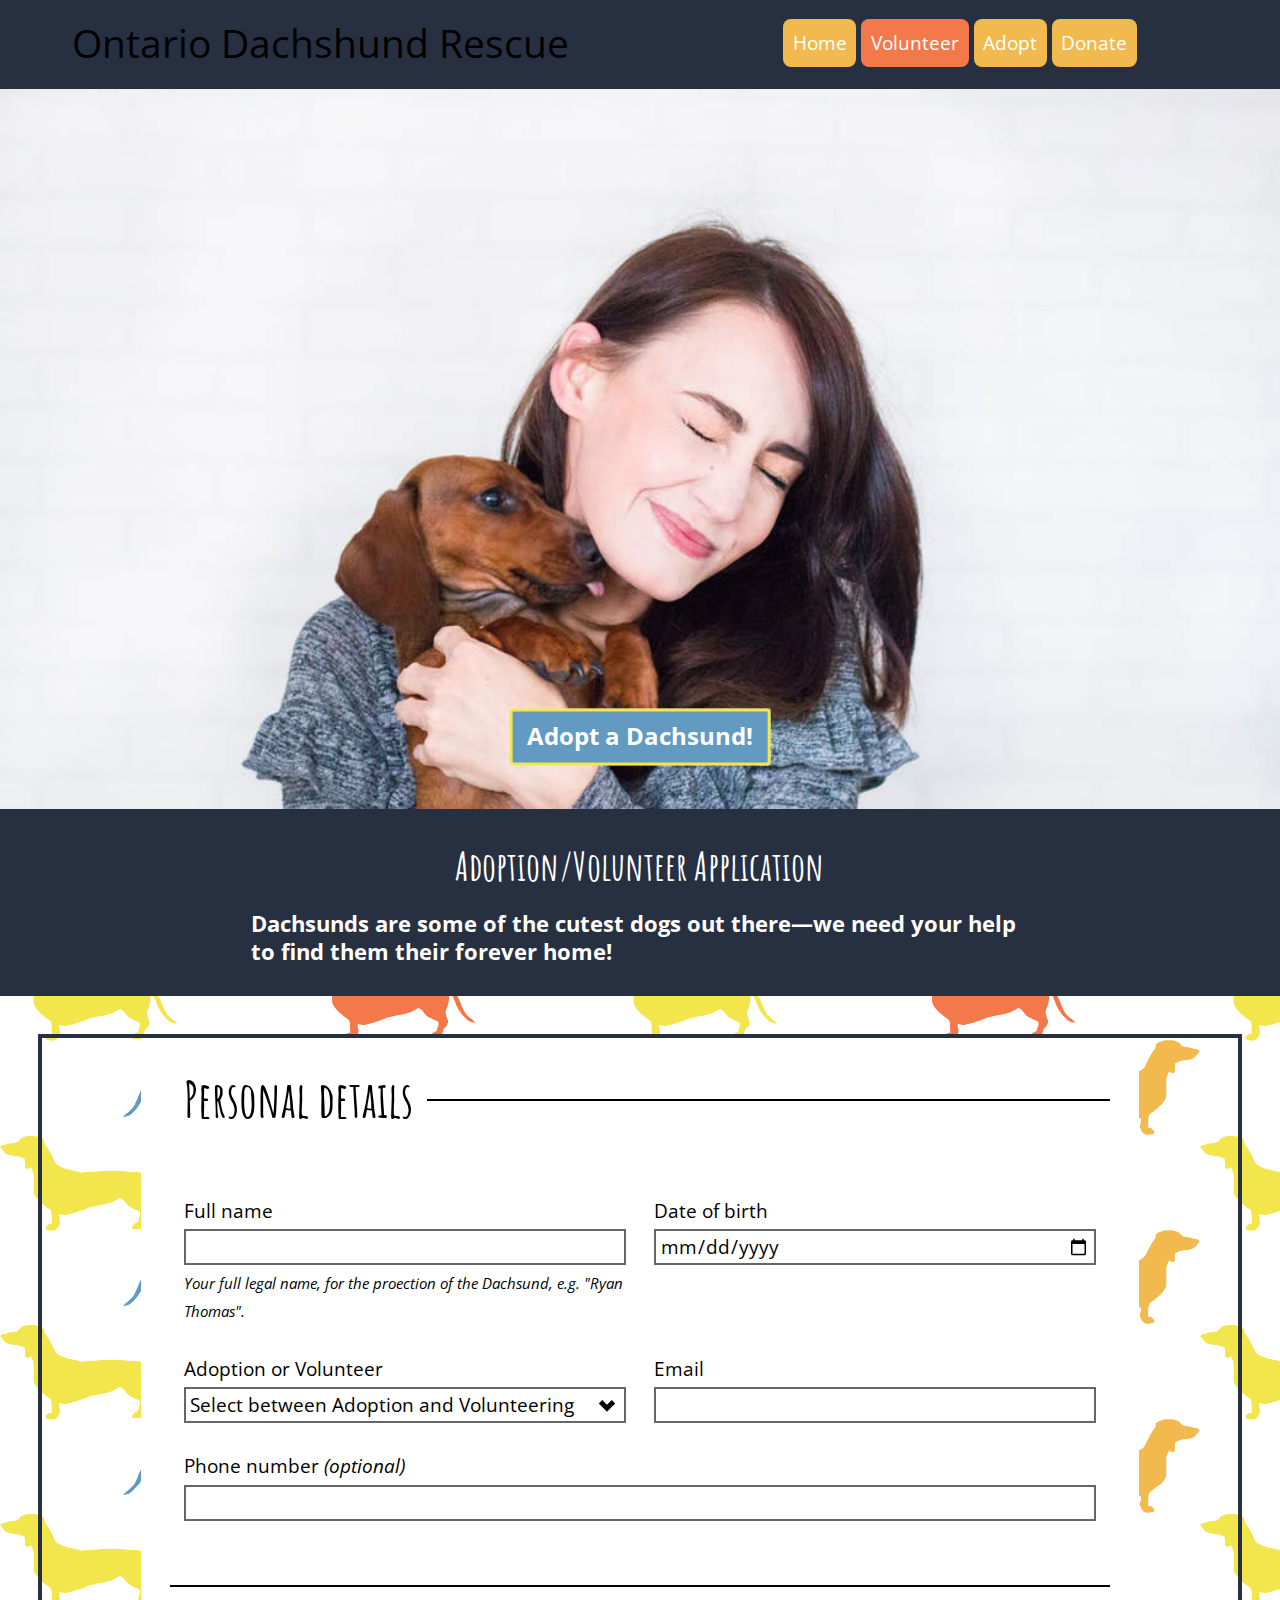
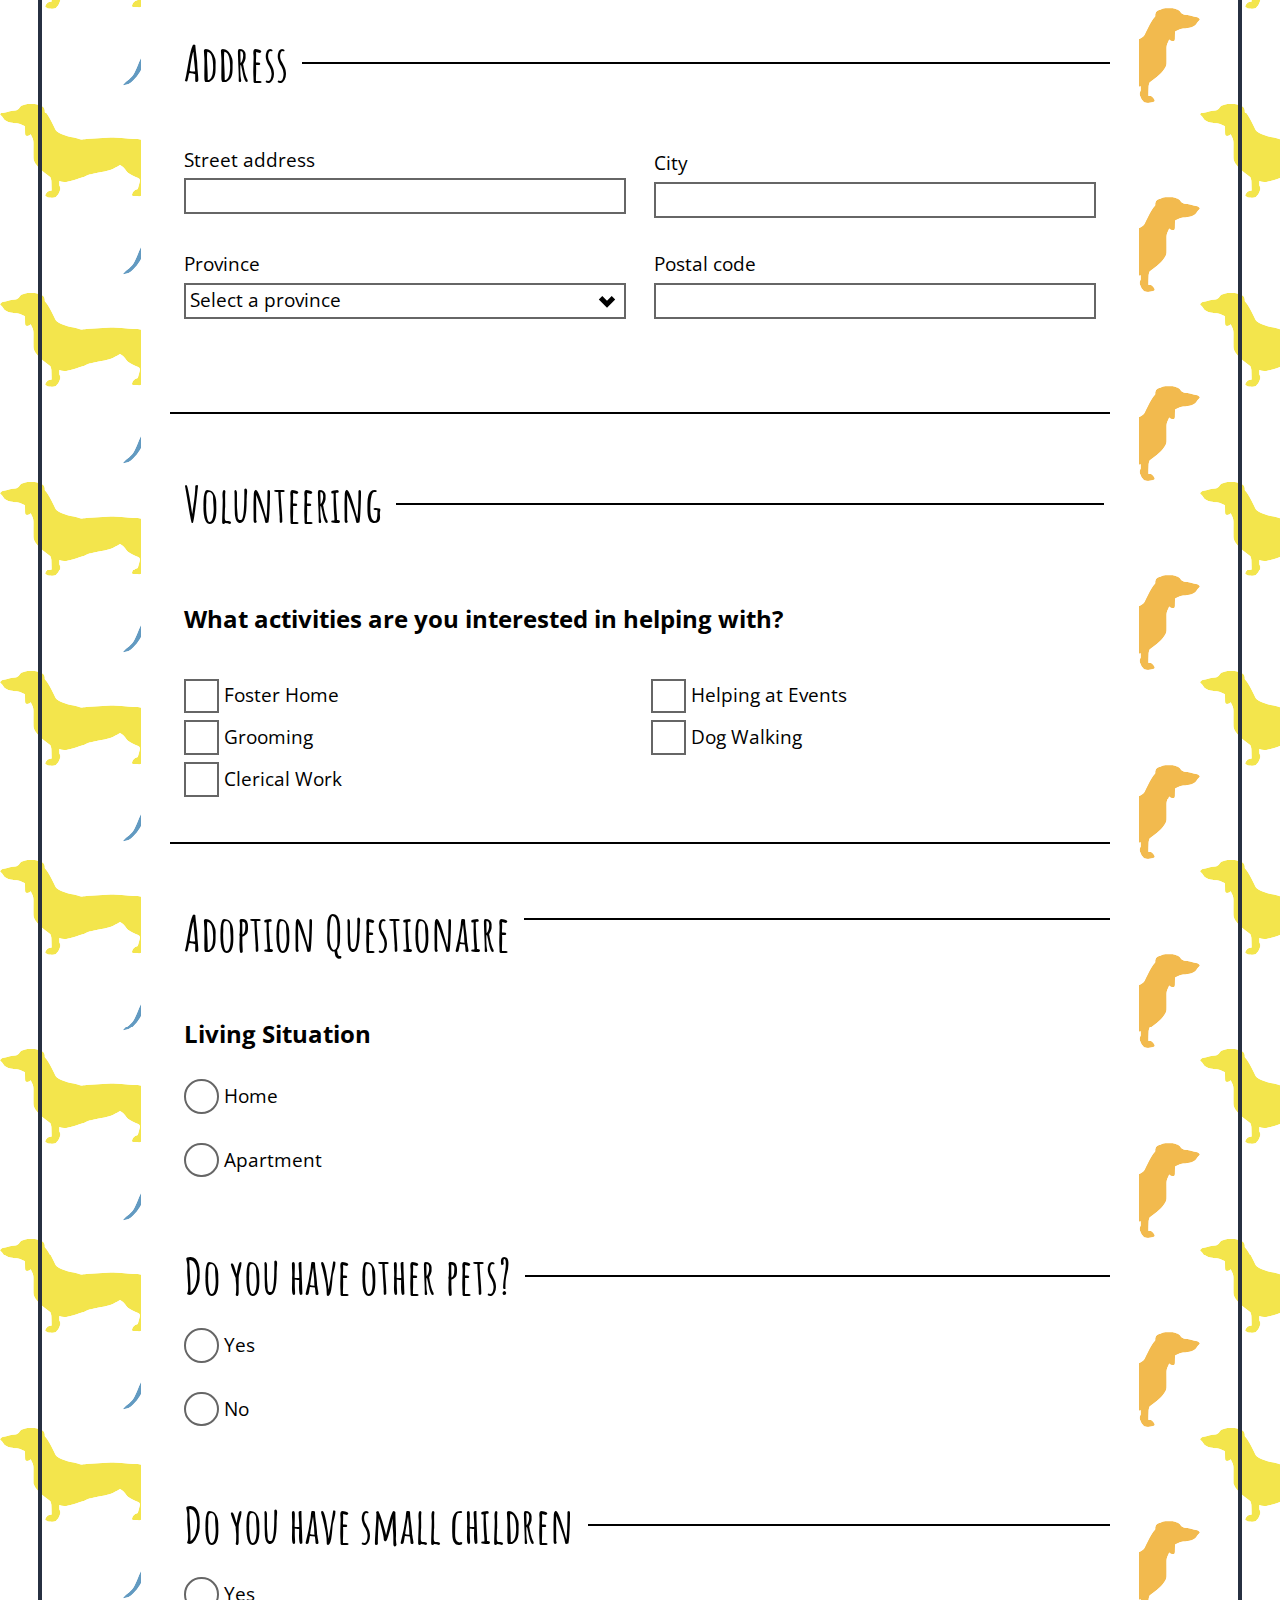
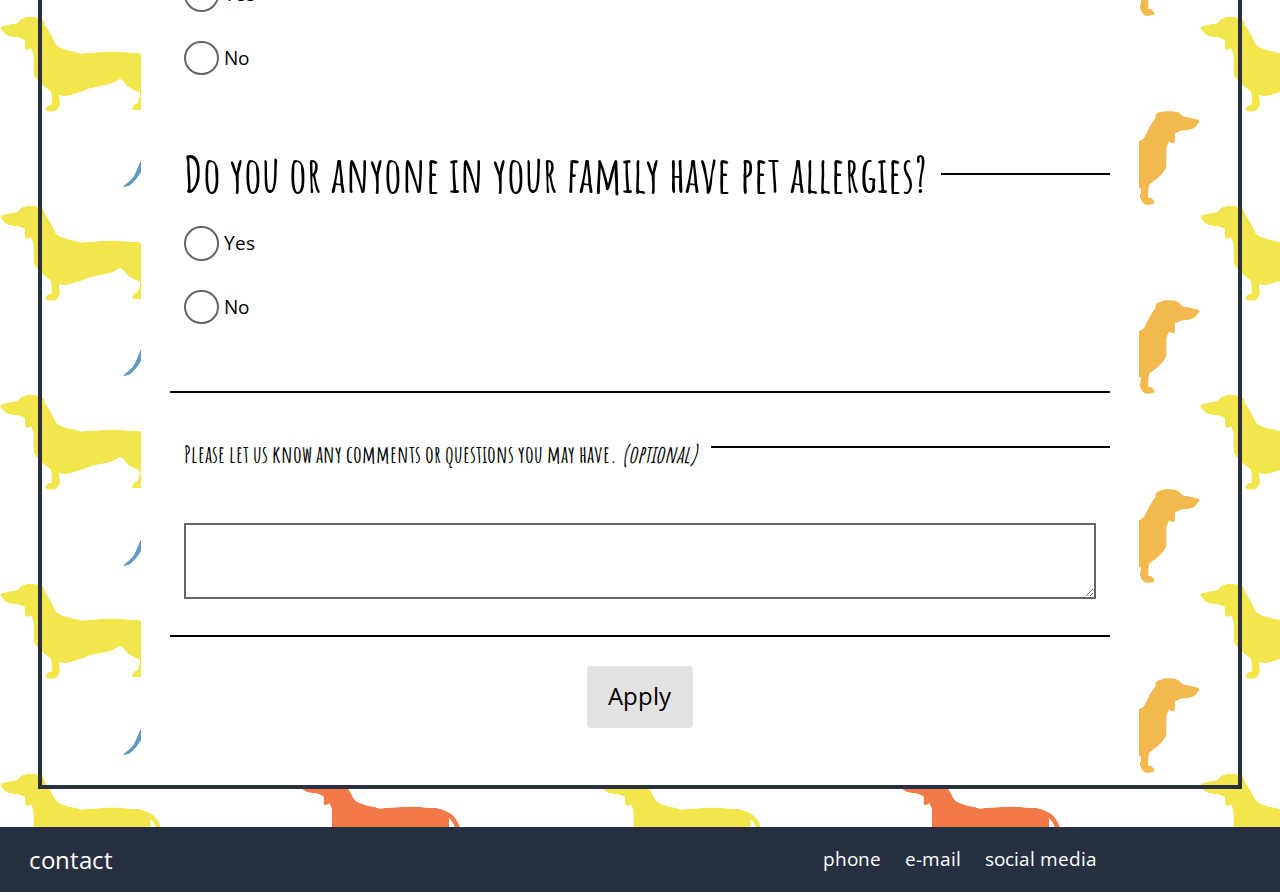
==== adopt.html @ 5d8fac68 "Start adding more contrast" ====
<!DOCTYPE html>
<html lang="en-ca">
<head>
  <meta charset="utf-8">
  <title>Pet Rescue-Volunteer</title>
  <meta name="viewport" content="width=device-width,initial-scale=1">
  <link href="css/modules.css" rel="stylesheet">
  <link href="css/grid.css" rel="stylesheet">
  <link href="css/type.css" rel="stylesheet">

  <link href="css/main.css" rel="stylesheet">
  <link href="https://fonts.googleapis.com/css?family=Amatic+SC:400,700|Open+Sans+Condensed:300,300i,700" rel="stylesheet">
</head>
<body>
  <header>
    <nav class="pad-t-1-2 pad-b-1-4 grid grid-middle text-center list-group-inline nav">
      <div class="unit unit-xs-1 unit-s-1 unit-m-1-2 unit-l-1-2 nav-h">
      <p class="push-0 zetta inline">Ontario Dachshund Rescue</p>
      </div>
      <ul class="unit unit-xs-1 unit-s-1 unit-m-1-2 unit-l-1-2 list-group-inline push-0 nav-list">
        <li> <a class="link-box" href="index.html">Home</a></li>
        <li class="current"><a class="link-box" href="adopt.html">Volunteer</a></li>
        <li><a class="link-box" href="rescues.html">Adopt</a></li>
        <li><a class="link-box" href="donate.html">Donate</a></li>
      </ul>
    </nav>
  </header>
  <div class="banner relative">
    <div class="embed embed-16by9">
      <img class="embed-item img-flex" src="images/hugging.jpg" alt="">
    </div>
    <div class="call-to-action inline">
      <a class="btn" href="adopt.html"><p class="push-0 giga bold">Adopt a Dachsund!</p></a>
    </div>
  </div>
  <div class="deck">
    <div class="wrapper gutter-1-2">
      <h1 class="push-none max-length zetta pad-t text-center"><b>Adoption/Volunteer Application</b></h1>
      <p class="pad-t-1-2 max-length pad-b push mega"><b>Dachsunds are some of the cutest dogs out there&mdash;we need your help to find them their forever home!</b></p>
    </div>
  </div>
  <section class="pattern border">
    <form class="push-0 wrapper gutter form" method="POST" action="https://formspree.io/libe0026@algonquinlive.com">
      <fieldset class="push-1-2 contact">
        <legend class="nina gutter-1-2 pad-t pad-b">Personal details</legend>
        <div class="grid pad-t">
          <div class="unit unit-xs-1 s-1 m-1-2 l-1-2 push gutter-1-2">
            <label class="pad-b-1-8" for="name">Full name</label>
            <input type="text" id="name" required>
            <p class="italic push-0 pad-t-1-8 micro">Your full legal name, for the proection of the Dachsund, e.g. "Ryan Thomas".</p>
          </div>
          <div class="unit unit-xs-1 s-1 m-1-2 l-1-2 push gutter-1-2">
            <label class="pad-b-1-8" for="date">Date of birth</label>
            <input type="date" id="date" required>
          </div>
          <div class="unit unit-xs-1 s-1 m-1-2 l-1-2 push gutter-1-2">
            <label class="pad-b-1-8" for="adoption">Adoption or Volunteer</label>
            <select id="adoption">
              <option value="">Select between Adoption and Volunteering</option>
              <option>Adoption</option>
              <option>Volunteering</option>
            </select>
          </div>
          <div class="unit unit-xs-1 s-1 m-1-2 l-1-2 push gutter-1-2">
            <label class="pad-b-1-8" for="email">Email</label>
            <input type="email" id="email" required>
          </div>
          <div class="unit unit-xs-1 s-1 m-1 l-1 push gutter-1-2 pad-b-1-2">
            <label class="pad-b-1-8" for="phone-number">Phone number <span class="italic">(optional)</span></label>
            <input type="tel" id="phone-number">
          </div>
        </div>
      </fieldset>
      <hr class="line push-1-2">
      <fieldset class="push">
        <legend class="nina gutter-1-2 pad-t pad-b">Address</legend>
        <div class="grid pad-t-1-2">
          <div class="unit unit-xs-1 s-1 m-1-2 l-1-2 push pad-b-1-4 gutter-1-2">
            <label class="pad-b-1-8" for="street-address">Street address</label>
            <input id="street-address" required>
          </div>
          <div class="unit unit-xs-1 s-1 m-1-2 l-1-2 push pad-t-1-8 gutter-1-2">
            <label class="pad-b-1-8" for="city">City</label>
            <input type="text" id="city" required>
          </div>
          <div class="unit unit-xs-1 s-1 m-1-2 l-1-2 push gutter-1-2">
            <label class="pad-b-1-8" for="province">Province</label>
            <select id="province" name="province">
              <option>Select a province</option>
              <option>Alberta</option>
              <option>British Columbia</option>
              <option>Manitoba</option>
              <option>New Brunswick</option>
              <option>Newfoundland & Labrador</option>
              <option>Northwest Territories</option>
              <option>Nova Scotia</option>
              <option>Nunavut</option>
              <option>Ontario</option>
              <option>Prince Edward Island</option>
              <option>Québec</option>
              <option>Saskatchewan</option>
              <option>Yukon</option>
            </select>
          </div>
          <div class="unit unit-xs-1 s-1 m-1-2 l-1-2 push gutter-1-2 pad-b">
            <label class="pad-b-1-8" for="postal-code">Postal code</label>
            <input id="postal-code" required>
          </div>
        </div>
      </fieldset>
      <hr class="line">
      <fieldset class="unit push">
        <legend class="nina gutter-1-2 pad-t pad-b">Volunteering</legend>
        <p class="giga gutter-1-2 pad-t"><b>What activities are you interested in helping with?</b></p>
        <div class="grid pad-t-1-2">
          <div class="unit unit-xs-1 s-1 m-1-2 l-1-2 push-1-4 gutter-1-2">
            <input type="checkbox" id="foster">
            <label for="foster">Foster Home</label>
          </div>
          <div class="unit unit-xs-1 s-1 m-1-2 l-1-2 push-1-4 gutter-1-2">
            <input type="checkbox" id="event-help">
            <label for="event-help">Helping at Events</label>
          </div>
          <div class="unit unit-xs-1 s-1 m-1-2 l-1-2 push-1-4 gutter-1-2">
            <input type="checkbox" id="grooming">
            <label for="grooming">Grooming</label>
          </div>
          <div class="unit unit-xs-1 s-1 m-1-2 l-1-2 push-1-4 gutter-1-2">
            <input type="checkbox" id="walking">
            <label for="walking">Dog Walking</label>
          </div>
          <div class="unit unit-xs-1 s-1 m-1-2 l-1-2 push-1-4 gutter-1-2">
            <input type="checkbox" id="assistant">
            <label for="assistant">Clerical Work</label>
          </div>
        </div>
      </fieldset>
      <hr class="line">
      <fieldset class="wrapper">
        <legend class="nina gutter-1-2 pad-t push-1-2">Adoption Questionaire</legend>
        <p class="giga gutter-1-2 pad-t"><b>Living Situation</b></p>
        <div class="radio push gutter-1-2">
          <input type="radio" id="home" name="living">
          <label for="home">Home</label>
        </div>
        <div class="radio push gutter-1-2">
          <input type="radio" id="apartment" name="living">
          <label for="apartment">Apartment</label>
        </div>
      </fieldset>
      <fieldset>
        <legend class="nina gutter-1-2 push-1-2">Do you have other pets?</legend>
        <div class="radio push gutter-1-2">
          <input type="radio" id="pet" name="pets">
          <label for="pet">Yes</label>
        </div>
        <div class="radio push gutter-1-2">
          <input type="radio" id="pet-no" name="pets">
          <label for="pet-no">No</label>
        </div>
      </fieldset>
      <fieldset>
        <legend class="nina gutter-1-2 push-1-2">Do you have small children</legend>
        <div class="radio push gutter-1-2">
          <input type="radio" id="kid" name="kids">
          <label for="kid">Yes</label>
        </div>
        <div class=" radio push gutter-1-2">
          <input type="radio" id="kid-no" name="kids">
          <label for="kid-no">No</label>
        </div>
      </fieldset>
      <fieldset>
        <legend class="nina gutter-1-2 push-1-2">Do you or anyone in your family have pet allergies?</legend>
        <div class="radio push gutter-1-2">
          <input type="radio" id="allergy" name="allergies">
          <label for="allergy">Yes</label>
        </div>
        <div class=" radio push gutter-1-2">
          <input type="radio" id="allergy-no" name="allergies">
          <label for="allergy-no">No</label>
        </div>
      </fieldset>
      <hr class="line">
      <fieldset class="wrapper">
        <legend class="push gutter-1-2 pad-t-1-2 giga"><b>Please let us know any comments or questions you may have. <span class="italic">(optional)</span></b></legend>
        <div class="gutter-1-2">
          <label class="push-1-2" for="details"></label>
          <textarea id="details" name="message" required></textarea>
        </div>
      </fieldset>
      <hr class="line">
      <div class="text-center pad-b">
        <button class="btn btn-light giga push" type="submit">Apply</button>
      </div>
      <input type="hidden" name="_subject" value="">
    </form>
  </section>
  <footer class="pad-t-1-2 pad-b-1-2 grid grid-middle text-center list-group-inline">
    <div class="unit unit-s-1-2 unit-m-1-2 unit-s-1-2">
      <p class="push-0 inline giga left gutter">contact</p>
    </div>
      <ul class="unit unit-s-1-2 unit-m-1-2 unit-l-1-2 list-group-inline push-0 gutter contact-info">
        <li>phone</li>
        <li>e-mail</li>
        <li>social media</li>
      </ul>
  </footer>

</body>
</html>
---- css/modules.css ----
/*
 * Modulifier || Code released under the UNLICENSE
 * Code under other copyrights & licenses listed below.
 * https://modulifier.web-dev.tools/#responsive;images;list-group;embed;media-object;icons;hidden;positioning;nice-lists;forms;buttons;accessibility;print
 */

@-moz-viewport { width: device-width; scale: 1; }
@-ms-viewport { width: device-width; scale: 1; }
@-o-viewport { width: device-width; scale: 1; }
@-webkit-viewport { width: device-width; scale: 1; }
@viewport { width: device-width; scale: 1; }

html {
  box-sizing: border-box;
  -moz-text-size-adjust: 100%;
  -ms-text-size-adjust: 100%;
  -webkit-text-size-adjust: 100%;
  text-size-adjust: 100%;
}

*, *::before, *::after {
  box-sizing: inherit;
}

body {
  margin: 0;
}

article,
aside,
details,
figcaption,
figure,
footer,
header,
main,
menu,
nav,
section,
summary {
  display: block;
}

audio,
canvas,
progress,
video {
  display: inline-block;
  vertical-align: baseline;
}

template {
  display: none;
}

details {
  cursor: pointer;
}

audio:not([controls]) {
  display: none;
  height: 0;
}

a,
area,
button,
input,
label,
select,
textarea,
[tabindex] {
  -ms-touch-action: manipulation;
  touch-action: manipulation;
}

img {
  border: 0;
}

.img-flex,
.img-flex img {
  display: block;
  width: 100%;
}

svg {
  fill: currentColor;
}

svg:not(:root) {
  overflow: hidden;
}

svg.img-flex {
  width: 100%;
  height: 100%;
}

.image-replacement, .ir {
  overflow: hidden;
  direction: ltr;
  text-align: left;
  text-indent: 100%;
  white-space: nowrap;
}

.list-group, .list-group-inline, .list-group--inline {
  padding-left: 0;
  list-style-type: none;
}

.list-group > dd {
  margin-left: 0;
}

.list-group-inline::before,
.list-group-inline::after,
.list-group--inline::before,
.list-group--inline::after {
  content: "";
  display: table;
}

.list-group-inline::after,
.list-group--inline::after {
  clear: both;
}

.list-group-inline > li,
.list-group--inline > li {
  display: inline-block;
}

.list-group-inline > dt,
.list-group--inline > dt {
  clear: left;
  float: left;
  width: 11em;
}

.list-group-inline > dd,
.list-group--inline > dd {
  float: left;
  min-width: 12em;
}

.embed {
  margin-left: 0;
  margin-right: 0;
  overflow: hidden;
  position: relative;
  width: 100%;
}

.embed-1by1, .embed--1by1 {
  padding-top: 100%; /* Square */
}

.embed-4by3, .embed--4by3 {
  padding-top: 75%; /* Traditional TV/computer screens */
}

.embed-iso216, .embed--iso216 {
  padding-top: 70.92%; /* A-standard paper sizes */
}

.embed-3by2, .embed--3by2 {
  padding-top: 66.6%; /* Classic 35 mm film & most digital photos, landscape */
}

.embed-2by3, .embed--2by3 {
  padding-top: 150%; /* Classic 35 mm film & most digital photos, portrait */
}

.embed-golden, .embed--golden {
  padding-top: 61.8%; /* The Golden Ratio */
}

.embed-16by9, .embed--16by9 {
  padding-top: 56.25%; /* HD TV */
}

.embed-185by100, .embed--185by100 {
  padding-top: 54.05%; /* Common widescreen cinema */
}

.embed-24by10, .embed--24by10 {
  padding-top: 41.667%; /* Widescreen cinema: 2.4:1 */
}

.embed-3by1, .embed--3by1 {
  padding-top: 33.3333%; /* Panorama photos */
}

.embed-4by1, .embed--4by1 {
  padding-top: 25%; /* Polyvision */
}

.embed-5by1, .embed--5by1 {
  padding-top: 20%; /* Really wide... */
}

.embed-item, .embed__item {
  min-height: 100%;
  left: 0;
  position: absolute;
  top: 0;
  width: 100%;
}

.media {
  overflow: hidden;
}

.media-img, .media__img {
  float: left;
}

.media-img-reversed, .media__img--reversed {
  float: right;
}

.media-img-stacked, .media__img--stacked {
  float: none;
}

.media-body, .media__body {
  overflow: hidden;
  min-width: 12em; /* Slightly less than 200px, responsiveness built in */
}

.icon {
  display: inline-block;
  position: relative;
  background: transparent none no-repeat center center;
  background-size: contain;
  vertical-align: middle;
}

.i-16, .i--16 {
  height: 16px;
  width: 16px;
}

.i-18, .i--18 {
  height: 18px;
  width: 18px;
}

.i-20, .i--20 {
  height: 20px;
  width: 20px;
}

.i-24, .i--24 {
  height: 24px;
  width: 24px;
}

.i-32, .i--32 {
  height: 32px;
  width: 32px;
}

.i-48, .i--48 {
  height: 48px;
  width: 48px;
}

.i-64, .i--64 {
  height: 64px;
  width: 64px;
}

.i-96, .i--96 {
  height: 96px;
  width: 96px;
}

.i-128, .i--128 {
  height: 128px;
  width: 128px;
}

.i-192, .i--192 {
  height: 192px;
  width: 192px;
}

.i-256, .i--256 {
  height: 256px;
  width: 256px;
}

.icon img,
.icon svg {
  left: 0;
  height: 100%;
  position: absolute;
  top: 0;
  width: 100%;
  fill: currentColor;
}

.icon-label {
  vertical-align: middle;
}

.icon-link,
.icon-link:focus,
.icon-link:hover {
  text-decoration: none;
}

[hidden], .hidden {
  /* stylelint-disable declaration-no-important */
  display: none !important;
  visibility: hidden !important;
  /* stylelint-enable */
}

.visually-hidden {
  height: 1px;
  margin: -1px;
  overflow: hidden;
  padding: 0;
  position: absolute;
  width: 1px;
  border: 0;
  clip: rect(0 0 0 0);
  clip-path: inset(50%);
}

.visually-hidden.focusable:active, .visually-hidden.focusable:focus {
  height: auto;
  margin: 0;
  overflow: visible;
  position: static;
  width: auto;
  clip: auto;
  clip-path: none;
}

.invisible {
  visibility: hidden;
}

.chop,
.crop {
  overflow: hidden;
}

.truncate {
  max-width: 100%;
  overflow: hidden;
  width: 100%;
  text-overflow: ellipsis;
  white-space: nowrap;
}

.scrollable {
  max-width: 100%;
  overflow-x: auto;
  overflow-y: hidden;
  -webkit-overflow-scrolling: touch;
}

.clearfix::after {
  content: " ";
  display: block;
  clear: both;
}

.left {
  float: left;
}

.right {
  float: right;
}

.center-text,
.center-flow {
  text-align: center;
}

.center-block {
  margin-left: auto;
  margin-right: auto;
}

.no-auto-margins,
.not-centered {
  /* stylelint-disable declaration-no-important */
  margin-left: 0 !important;
  margin-right: 0 !important;
  /* stylelint-enable */
}

.center-content,
.center-content-vertical,
.center-contents,
.center-contents-vertical {
  display: -webkit-flex;
  display: -ms-flexbox;
  display: flex;
  -webkit-justify-content: center;
  -ms-flex-pack: center;
  justify-content: center;
  -webkit-align-items: center;
  -ms-flex-align: center;
  align-items: center;
  -webkit-align-content: center;
  -ms-flex-line-pack: center;
  align-content: center;
  -webkit-flex-direction: column wrap;
  -ms-flex-direction: column wrap;
  flex-flow: column wrap;
}

.center-content-start,
.center-content-vertical-start,
.center-contents-start,
.center-contents-vertical-start {
  display: -webkit-flex;
  display: -ms-flexbox;
  display: flex;
  -webkit-justify-content: center;
  -ms-flex-pack: center;
  justify-content: center;
  -webkit-flex-direction: column wrap;
  -ms-flex-direction: column wrap;
  flex-flow: column wrap;
}

.center-content-horizontal,
.center-contents-horizontal {
  display: -webkit-flex;
  display: -ms-flexbox;
  display: flex;
  -webkit-justify-content: center;
  -ms-flex-pack: center;
  justify-content: center;
  -webkit-align-items: center;
  -ms-flex-align: center;
  align-items: center;
  -webkit-align-content: center;
  -ms-flex-line-pack: center;
  align-content: center;
  -webkit-flex-direction: row wrap;
  -ms-flex-direction: row wrap;
  flex-flow: row wrap;
}

.inline {
  display: inline;
}

.block {
  display: block;
}

.inline-block, .ib {
  display: inline-block;
}

.valign-top {
  vertical-align: top;
}

.valign-bottom {
  vertical-align: bottom;
}

.valign-middle {
  vertical-align: middle;
}

.fixed {
  position: fixed;
}

.relative {
  position: relative;
}

[class*="pin-"],
.absolute {
  position: absolute;
}

.static {
  position: static;
}

.zindex-1 {
  z-index: 1;
}

.zindex-2 {
  z-index: 2;
}

.zindex-3 {
  z-index: 3;
}

.zindex-1000 {
  z-index: 1000;
}

.pin-top-left,
.pin-left-top,
.pin-tl,
.pin-lt {
  top: 0;
  left: 0;
}

.pin-top-right,
.pin-right-top,
.pin-tr,
.pin-rt {
  top: 0;
  right: 0;
}

.pin-bottom-left,
.pin-left-bottom,
.pin-bl,
.pin-lb {
  bottom: 0;
  left: 0;
}

.pin-bottom-right,
.pin-right-bottom,
.pin-br,
.pin-rb {
  bottom: 0;
  right: 0;
}

.pin-top-center,
.pin-center-top,
.pin-tc,
.pin-ct {
  left: 50%;
  top: 0;
  transform: translateX(-50%);
}

.pin-bottom-center,
.pin-center-bottom,
.pin-bc,
.pin-cb {
  bottom: 0;
  left: 50%;
  transform: translateX(-50%);
}

.pin-center-left,
.pin-left-center,
.pin-cl,
.pin-lc {
  left: 0;
  top: 50%;
  transform: translateY(-50%);
}

.pin-center-right,
.pin-right-center,
.pin-cr,
.pin-rc {
  right: 0;
  top: 50%;
  transform: translateY(-50%);
}

.pin-center, .pin-c {
  left: 50%;
  top: 50%;
  transform: translate(-50%, -50%);
}

.width-quarter, .w-1-4 {
  width: 25%;
}

.width-half, .w-1-2 {
  width: 50%;
}

.width-full, .w-1 {
  width: 100%;
}

.height-quarter, .h-1-4 {
  height: 25%;
}

.height-half, .h-1-2 {
  height: 50%;
}

.height-full, .h-1 {
  height: 100%;
}

.height-win-quarter, .h-w-1-4 {
  height: 25vh;
  max-height: 46em;
}

.height-win-half, .h-w-1-2 {
  height: 50vh;
  max-height: 46em;
}

.height-win-full, .h-w-1 {
  height: 100vh;
  max-height: 46em;
}

ul {
  list-style-type: none;
}

ul > li::before {
  content: "·";
  float: left;
  margin-left: -1.6em;
  width: 1.3em;
  text-align: right;
}

ol {
  counter-reset: ol-simple-numbers;
  list-style-type: none;
}

ol > li::before {
  float: left;
  margin-left: -1.6em;
  width: 1.3em;
  counter-increment: ol-simple-numbers;
  content: counter(ol-simple-numbers);
  text-align: right;
}

.list-group > li::before,
.list-group-inline > li::before,
.list-group--inline > li::before {
  content: none;
}

/* stylelint-disable no-descending-specificity */

/*
 * (c) Nicolas Gallagher and Jonathan Neal of Normalize.css || MIT License
 *     https://necolas.github.io/normalize.css/
 */

button,
input,
optgroup,
select,
textarea {
  color: inherit;
  font: inherit;
  margin: 0;
}

button,
input {
  overflow: visible;
}

button,
select {
  text-transform: none;
}

button,
html [type="button"],
[type="reset"],
[type="submit"] {
  -webkit-appearance: button;
  cursor: pointer;
}

button[disabled],
html input[disabled] {
  cursor: default;
}

button::-moz-focus-inner,
input::-moz-focus-inner {
  border: 0;
  padding: 0;
}

[type="checkbox"],
[type="radio"] {
  opacity: 0;
  position: absolute;
  height: 1px;
  width: 1px;
}

[type="number"]::-webkit-inner-spin-button,
[type="number"]::-webkit-outer-spin-button {
  height: auto;
}

[type="search"]::-webkit-search-cancel-button,
[type="search"]::-webkit-search-decoration {
  -webkit-appearance: none;
}

fieldset {
  padding-left: 0;
  padding-right: 0;

  border: 0;
  border-top: 2px solid #666;
}

legend {
  color: inherit;
  display: table;
  max-width: 100%;
  padding: 0 .3em 0 0;
  white-space: normal;

  border: 0;

  font-weight: bold;
}

optgroup {
  font-weight: bold;
}

::-webkit-input-placeholder {
  color: inherit;
  opacity: .54;
}

::-webkit-file-upload-button {
  -webkit-appearance: button;
  font: inherit;
}

/* End Normalize.css code */

label,
.label-block {
  display: block;
  cursor: pointer;
}

[type="checkbox"] + label,
[type="radio"] + label,
.label-inline {
  display: inline-block;
}

input:not([type]),
[type="text"],
[type="number"],
[type="search"],
[type="url"],
[type="email"],
[type="password"],
[type="tel"],
[type="datetime-local"],
[type="month"],
[type="week"],
[type="date"],
[type="time"],
[type="range"],
select,
textarea {
  -moz-appearance: none;
  -webkit-appearance: none;
  appearance: none;
}

input,
textarea {
  display: block;
  width: 100%;

  background-color: #fff;
  border: 2px solid #666;
  border-radius: 0;
}

label {
  vertical-align: middle;
}

textarea {
  max-width: 100%;
  min-height: 4em;
  overflow: auto;
}

[type="color"] {
  display: inline-block;
  width: 2em;
}

select {
  display: block;
  width: 100%;

  background-image: url("data:image/svg+xml,%3Csvg xmlns='http://www.w3.org/2000/svg' width='256' height='256' viewBox='0 0 256 256'%3E%3Cpath fill='none' stroke='%23000' stroke-miterlimit='10' stroke-width='70' d='M36.3 82.1l91.9 91.8 91.5-91.8'/%3E%3C/svg%3E");
  background-repeat: no-repeat;
  background-position: calc(100% - .4em) center;
  background-size: 18px auto;
  background-color: #fff;
  border: 2px solid #666;
  border-radius: 0;
}

[type="checkbox"] + label::before {
  content: " ";
  display: inline-block;
  height: 1.8em;
  margin-right: .3em;
  position: relative;
  vertical-align: middle;
  top: -.1em;
  width: 1.8em;

  background-color: #fff;
  background-size: cover;
  border: 2px solid #666;

  line-height: inherit;
}

[type="checkbox"]:checked + label::before {
  background-image: url("data:image/svg+xml,%3Csvg xmlns='http://www.w3.org/2000/svg' width='256' height='256' viewBox='0 0 256 256'%3E%3Cpath fill='none' stroke='%23000' stroke-miterlimit='10' stroke-width='50' d='M49.9 130.1l50.8 50.7L206.1 75.2'/%3E%3C/svg%3E");
}

[type="checkbox"]:focus + label::before {
  outline: 3px solid #000;
  z-index: 1000;
}

[type="radio"] + label::before {
  content: " ";
  display: inline-block;
  height: 1.8em;
  margin-right: .3em;
  position: relative;
  vertical-align: middle;
  top: -.1em;
  width: 1.8em;

  background-color: #fff;
  background-size: cover;
  border: 2px solid #666;
  border-radius: 50%;

  line-height: inherit;
}

[type="radio"]:checked + label::before {
  background-image: url("data:image/svg+xml,%3Csvg xmlns='http://www.w3.org/2000/svg' width='256' height='256' viewBox='0 0 256 256'%3E%3Ccircle cx='128' cy='128' r='70.4'/%3E%3C/svg%3E");
}

[type="radio"]:focus + label::before,
[type="radio"] + label:focus::before {
  box-shadow: 0 0 0 3px #000;
  z-index: 1000;
}

[type="range"] {
  border: 0;
  background-color: #fff;
}

[type="range"]::-webkit-slider-runnable-track {
  height: 6px;

  -webkit-appearance: none;
  appearance: none;
  background-color: #ccc;
  border: 0;
  border-radius: 3px;
}

[type="range"]:active::-webkit-slider-runnable-track {
  background-color: #ccc;
}

[type="range"]::-moz-range-track {
  height: 6px;

  -moz-appearance: none;
  appearance: none;
  background-color: #ccc;
  border: 0;
  border-radius: 3px;
}

[type="range"]:active::-moz-range-track {
  background-color: #ccc;
}

[type="range"]::-ms-track {
  height: 6px;

  -ms-appearance: none;
  appearance: none;
  background-color: #ccc;
  border: 0;
  border-radius: 3px;
}

[type="range"]:active::-ms-track {
  background-color: #ccc;
}

[type="range"]::-webkit-slider-thumb {
  margin-top: -4px;
  height: 16px;
  width: 16px;

  -webkit-appearance: none;
  appearance: none;
  background-color: #000;
  border: none;
  border-radius: 50%;
}

[type="range"]:hover::-webkit-slider-thumb {
  background-color: #000;
}

[type="range"]:active::-webkit-slider-thumb {
  background-color: #000;
}

[type="range"]::-moz-range-thumb {
  margin-top: -4px;
  height: 16px;
  width: 16px;

  -webkit-appearance: none;
  appearance: none;
  background-color: #000;
  border: none;
  border-radius: 50%;
}

[type="range"]:hover::-moz-range-thumb {
  background-color: #000;
}

[type="range"]:active::-moz-range-thumb {
  background-color: #000;
}

[type="range"]::-ms-thumb {
  margin-top: -4px;
  height: 16px;
  width: 16px;

  -webkit-appearance: none;
  appearance: none;
  background-color: #000;
  border: none;
  border-radius: 50%;
}

[type="range"]:hover::-ms-thumb {
  background-color: #000;
}

[type="range"]:active::-ms-thumb {
  background-color: #000;
}

[type="checkbox"].hide-custom-input + label::before,
[type="checkbox"] + .hide-custom-input::before,
[type="radio"].hide-custom-input + label::before,
[type="radio"] + .hide-custom-input::before {
  content: none;
  display: none;
}

/* stylelint-enable */

.link-box {
  display: block;
  text-decoration: none;
}

/* stylelint-disable no-descending-specificity */

button,
.btn {
  cursor: pointer;
  display: inline-block;
  margin: 0;
  overflow: visible;
  padding: .375em .75em .42em;
  -webkit-appearance: none;
  -moz-appearance: none;
  appearance: none;
  background-color: #333;
  border-radius: 4px;
  border: 3px solid #333;
  color: #fff;
  font: inherit;
  text-decoration: none;
  text-transform: none;
}

button::-moz-focus-inner {
  border: 0;
  padding: 0;
}

/* stylelint-enable */

button:focus,
button:hover,
.btn:focus,
.btn:hover {
  background-color: #000;
  border-color: #000;
  color: #fff;
}

button[disabled] {
  cursor: default;
}

.btn-light, .btn--light {
  background-color: #e2e2e2;
  border-color: #e2e2e2;
  color: #000;
}

.btn-light:focus,
.btn-light:hover,
.btn--light:focus,
.btn--light:hover {
  background-color: #666;
  border-color: #666;
  color: #fff;
}

.btn-ghost,
.btn--ghost {
  background-color: transparent;
  border-color: #333;
  color: #000;
}

.btn-ghost:focus,
.btn-ghost:hover,
.btn--ghost:focus,
.btn--ghost:hover {
  background-color: #e2e2e2;
  border-color: #000;
  color: #000;
}

.btn-link {
  display: inline;
  padding: 0;
  background-color: transparent;
  border-radius: 0;
  border: 0;
  color: inherit;
}

.btn-link:focus,
.btn-link:hover {
  background-color: transparent;
  color: inherit;
}

a:hover, a:active {
  outline: none;
}

a:focus,
[tabindex="0"]:focus,
details:focus,
summary:focus,
input:focus,
textarea:focus,
button:focus,
select:focus {
  outline: 3px solid #000;
  outline-offset: 0;
}

a:focus, [tabindex="0"]:focus {
  outline-offset: 3px;
}

.skip-links {
  margin: 0;
  padding: 0;
  list-style-type: none;
}

.skip-links > li::before {
  content: none; /* Remove the bullets if nice lists is selected */
}

.skip-links a,
.skip-links button {
  padding: .5em .75em;
  position: absolute;
  top: -10em;
  z-index: 10000; /* To make sure they're always on top */
  background-color: #000;
  border: 0;
  color: #fff;
  font-size: 1.125rem;
  font-weight: bold;
  text-decoration: none;
}

.skip-links a:focus,
.skip-links button:focus {
  outline-offset: 3px;
  top: 0;
}

[aria-busy="true"] {
  cursor: progress;
}

[aria-controls] {
  cursor: pointer;
}

[aria-disabled] {
  cursor: default;
}

.print-only {
  display: none;
  visibility: hidden;
}

.page-break-before {
  page-break-before: always;
}

.page-break-after {
  page-break-after: always;
}

.no-page-break-inside {
  page-break-inside: avoid;
}

@media print {

  /* stylelint-disable declaration-no-important */

  .no-print {
    display: none !important;
    visibility: hidden !important;
  }

  .print-only,
  .force-print {
    display: block !important;
    visibility: visible !important;
  }

  /* stylelint-enable */

  .visually-hidden.force-print {
    height: auto;
    margin: 0;
    overflow: visible;
    padding: 0;
    position: static;
    width: auto;
    border: 0;
    clip: initial;
    clip-path: none;
  }

  /*
   * (c) Fabien Sa || MIT License
   *     http://bafs.github.io/Gutenberg/
   */

  table,
  blockquote,
  pre,
  code,
  figure,
  li,
  hr,
  ul,
  ol,
  a,
  tr {
    page-break-inside: avoid;
  }

  h1, h2, h3, h4, h5, h6, p, a {
    orphans: 3;
    widows: 3;
  }

  h1,
  h2,
  h3,
  h4,
  h5,
  h6 {
    page-break-after: avoid;
    page-break-inside: avoid;
  }

  h1 + p,
  h2 + p,
  h3 + p,
  h4 + p,
  h5 + p,
  h6 + p {
    page-break-before: avoid;
  }

  img {
    page-break-after: auto;
    page-break-before: auto;
    page-break-inside: avoid;
  }

  /* stylelint-disable declaration-no-important */

  pre {
    white-space: pre-wrap !important;
    word-wrap: break-word;
  }

  /* stylelint-enable */

  /* End Gutenberg code */

  /*
   * (c) HTML5 Boilerplate || MIT License
   *     https://html5boilerplate.com/
   */

  /* stylelint-disable declaration-no-important */

  *, *::before, *::after, *::first-letter, *::first-line {
    background: none transparent !important;
    color: #000 !important;
    box-shadow: none !important;
    text-shadow: none !important;
  }

  /* stylelint-enable */

  a, a:visited {
    text-decoration: underline;
  }

  a[href]::after {
    content: " (" attr(href) ")";
  }

  abbr[title]::after {
    content: " (" attr(title) ")";
  }

  a[href^="#"]::after,
  a[href^="javascript:"]::after,
  a.no-print-href::after,
  a.href-no-print::after {
    content: "";
  }

  thead {
    display: table-header-group;
  }

  /* End HTML5 Boilerplate code */

}
---- css/grid.css ----
/*
  Gridifier || Code released under the UNLICENSE
  https://gridifier.web-dev.tools/#xs,4,0,0,0;s,4,25,0,0;m,4,38,1,1;l,4,60,1,1
*/

.grid {
  margin: 0;
  padding: 0;
  letter-spacing: -.31em;
  text-rendering: optimizeSpeed;
  display: -webkit-flex;
  display: -ms-flexbox;
  display: flex;
  -webkit-flex-flow: row wrap;
  -ms-flex-flow: row wrap;
  flex-flow: row wrap;
}

.grid-bottom {
  -webkit-align-items: flex-end;
  -ms-align-items: flex-end;
  align-items: flex-end;
}

.grid-middle {
  -webkit-align-items: center;
  -ms-align-items: center;
  align-items: center;
}

.grid-stretch {
  -webkit-align-items: stretch;
  -ms-align-items: stretch;
  align-items: stretch;
}

.opera-only :-o-prefocus,
.grid {
  word-spacing: -.43em;
}

.unit {
  letter-spacing: normal;
  text-rendering: auto;
  vertical-align: top;
  word-spacing: normal;
  display: inline-block;
  visibility: visible;
}

.grid-bottom .unit {
  vertical-align: bottom;
}

.grid-middle .unit {
  vertical-align: middle;
}

[class*="unit-push-"],
[class*="unit-pull-"] {
  position: relative;
}

.unit-content-distribute {
  display: -ms-flexbox;
  display: -webkit-flex;
  display: flex;
  -ms-flex-direction: column;
  -webkit-flex-direction: column;
  flex-direction: column;
  -ms-flex-pack: justify;
  -webkit-justify-content: space-between;
  justify-content: space-between;
}

.unit-content-center,
.unit-content-center-vertical {
  display: -webkit-flex;
  display: -ms-flexbox;
  display: flex;
  -webkit-justify-content: center;
  -ms-flex-pack: center;
  justify-content: center;
  -webkit-align-items: center;
  -ms-flex-align: center;
  align-items: center;
  -webkit-align-content: center;
  -ms-flex-line-pack: center;
  align-content: center;
  -webkit-flex-direction: column wrap;
  -ms-flex-direction: column wrap;
  flex-flow: column wrap;
}

.unit-content-center-horizontal {
  display: -webkit-flex;
  display: -ms-flexbox;
  display: flex;
  -webkit-justify-content: center;
  -ms-flex-pack: center;
  justify-content: center;
  -webkit-align-items: center;
  -ms-flex-align: center;
  align-items: center;
  -webkit-align-content: center;
  -ms-flex-line-pack: center;
  align-content: center;
  -webkit-flex-direction: row wrap;
  -ms-flex-direction: row wrap;
  flex-flow: row wrap;
}

.content-fill,
.content-stretch {
  -ms-flex-grow: 2;
  -webkit-flex-grow: 2;
  flex-grow: 2;
  max-width: 100%; /* @bugfix: IE 10, 11 */
}

.content-shrink {
  -ms-align-self: center;
  -webkit-align-self: center;
  align-self: center;
}

.unit-xs-hidden,
.xs-0 {
  display: none;
  visibility: hidden;
}

.unit-xs-centered {
  margin: 0 auto;
}

.unit-xs-1,
.xs-1 {
  display: block;
  visibility: visible;
  width: 100%;
}

.unit-xs-1-2,
.xs-1-2 {
  width: 50%;
}

.unit-xs-1-3,
.xs-1-3 {
  width: 33.3333%;
}

.unit-xs-2-3,
.xs-2-3 {
  width: 66.6667%;
}

.unit-xs-1-4,
.xs-1-4 {
  width: 25%;
}

.unit-xs-3-4,
.xs-3-4 {
  width: 75%;
}

.unit-xs-1-2,
.xs-1-2,
.unit-xs-1-3,
.xs-1-3,
.unit-xs-2-3,
.xs-2-3,
.unit-xs-1-4,
.xs-1-4,
.unit-xs-3-4,
.xs-3-4 {
  display: inline-block;
  visibility: visible;
}

.unit-xs-1-2[class*="-content-"],
.xs-1-2[class*="-content-"],
.unit-xs-1-3[class*="-content-"],
.xs-1-3[class*="-content-"],
.unit-xs-2-3[class*="-content-"],
.xs-2-3[class*="-content-"],
.unit-xs-1-4[class*="-content-"],
.xs-1-4[class*="-content-"],
.unit-xs-3-4[class*="-content-"],
.xs-3-4[class*="-content-"] {
  display: -webkit-flex;
  display: -ms-flexbox;
  display: flex;
}

.unit-xs-content-distribute,
.xs-content-distribute {
  display: -ms-flexbox;
  display: -webkit-flex;
  display: flex;
  -ms-flex-direction: column;
  -webkit-flex-direction: column;
  flex-direction: column;
  -ms-flex-pack: justify;
  -webkit-justify-content: space-between;
  justify-content: space-between;
}

.unit-xs-content-center,
.unit-xs-content-center-vertical {
  display: -webkit-flex;
  display: -ms-flexbox;
  display: flex;
  -webkit-justify-content: center;
  -ms-flex-pack: center;
  justify-content: center;
  -webkit-align-items: center;
  -ms-flex-align: center;
  align-items: center;
  -webkit-align-content: center;
  -ms-flex-line-pack: center;
  align-content: center;
  -webkit-flex-direction: column wrap;
  -ms-flex-direction: column wrap;
  flex-flow: column wrap;
}

.unit-xs-content-center-horizontal {
  display: -webkit-flex;
  display: -ms-flexbox;
  display: flex;
  -webkit-justify-content: center;
  -ms-flex-pack: center;
  justify-content: center;
  -webkit-align-items: center;
  -ms-flex-align: center;
  align-items: center;
  -webkit-align-content: center;
  -ms-flex-line-pack: center;
  align-content: center;
  -webkit-flex-direction: row wrap;
  -ms-flex-direction: row wrap;
  flex-flow: row wrap;
}

.xs-content-fill,
.xs-content-stretch {
  -ms-flex-grow: 2;
  -webkit-flex-grow: 2;
  flex-grow: 2;
  max-width: 100%; /* @bugfix: IE 10, 11 */
}

.xs-content-shrink {
  -ms-align-self: center;
  -webkit-align-self: center;
  align-self: center;
}

@media only screen and (min-width: 25em) {

  .unit-s-hidden,
  .s-0 {
    display: none;
    visibility: hidden;
  }

  .unit-s-centered {
    margin: 0 auto;
  }

  .unit-s-1,
  .s-1 {
    display: block;
    visibility: visible;
    width: 100%;
  }

  .unit-s-1-2,
  .s-1-2 {
    width: 50%;
  }

  .unit-s-1-3,
  .s-1-3 {
    width: 33.3333%;
  }

  .unit-s-2-3,
  .s-2-3 {
    width: 66.6667%;
  }

  .unit-s-1-4,
  .s-1-4 {
    width: 25%;
  }

  .unit-s-3-4,
  .s-3-4 {
    width: 75%;
  }

  .unit-s-1-2,
  .s-1-2,
  .unit-s-1-3,
  .s-1-3,
  .unit-s-2-3,
  .s-2-3,
  .unit-s-1-4,
  .s-1-4,
  .unit-s-3-4,
  .s-3-4 {
    display: inline-block;
    visibility: visible;
  }

  .unit-s-1-2[class*="-content-"],
  .s-1-2[class*="-content-"],
  .unit-s-1-3[class*="-content-"],
  .s-1-3[class*="-content-"],
  .unit-s-2-3[class*="-content-"],
  .s-2-3[class*="-content-"],
  .unit-s-1-4[class*="-content-"],
  .s-1-4[class*="-content-"],
  .unit-s-3-4[class*="-content-"],
  .s-3-4[class*="-content-"] {
    display: -webkit-flex;
    display: -ms-flexbox;
    display: flex;
  }

  .unit-s-content-distribute,
  .s-content-distribute {
    display: -ms-flexbox;
    display: -webkit-flex;
    display: flex;
    -ms-flex-direction: column;
    -webkit-flex-direction: column;
    flex-direction: column;
    -ms-flex-pack: justify;
    -webkit-justify-content: space-between;
    justify-content: space-between;
  }

  .unit-s-content-center,
  .unit-s-content-center-vertical {
    display: -webkit-flex;
    display: -ms-flexbox;
    display: flex;
    -webkit-justify-content: center;
    -ms-flex-pack: center;
    justify-content: center;
    -webkit-align-items: center;
    -ms-flex-align: center;
    align-items: center;
    -webkit-align-content: center;
    -ms-flex-line-pack: center;
    align-content: center;
    -webkit-flex-direction: column wrap;
    -ms-flex-direction: column wrap;
    flex-flow: column wrap;
  }

  .unit-s-content-center-horizontal {
    display: -webkit-flex;
    display: -ms-flexbox;
    display: flex;
    -webkit-justify-content: center;
    -ms-flex-pack: center;
    justify-content: center;
    -webkit-align-items: center;
    -ms-flex-align: center;
    align-items: center;
    -webkit-align-content: center;
    -ms-flex-line-pack: center;
    align-content: center;
    -webkit-flex-direction: row wrap;
    -ms-flex-direction: row wrap;
    flex-flow: row wrap;
  }

  .s-content-fill,
  .s-content-stretch {
    -ms-flex-grow: 2;
    -webkit-flex-grow: 2;
    flex-grow: 2;
    max-width: 100%; /* @bugfix: IE 10, 11 */
  }

  .s-content-shrink {
    -ms-align-self: center;
    -webkit-align-self: center;
    align-self: center;
  }

}

@media only screen and (min-width: 38em) {

  .unit-m-hidden,
  .m-0 {
    display: none;
    visibility: hidden;
  }

  .unit-m-centered {
    margin: 0 auto;
  }

  .unit-m-1,
  .m-1 {
    display: block;
    visibility: visible;
    width: 100%;
  }

  .unit-offset-m-0 {
    margin-left: 0;
  }

  .unit-push-m-0,
  .unit-pull-m-0 {
    left: 0;
  }

  .unit-m-1-2,
  .m-1-2 {
    width: 50%;
  }

  .unit-offset-m-1-2 {
    margin-left: 50%;
  }

  .unit-push-m-1-2 {
    left: 50%;
  }

  .unit-pull-m-1-2 {
    left: -50%;
  }

  .unit-m-1-3,
  .m-1-3 {
    width: 33.3333%;
  }

  .unit-offset-m-1-3 {
    margin-left: 33.3333%;
  }

  .unit-push-m-1-3 {
    left: 33.3333%;
  }

  .unit-pull-m-1-3 {
    left: -33.3333%;
  }

  .unit-m-2-3,
  .m-2-3 {
    width: 66.6667%;
  }

  .unit-offset-m-2-3 {
    margin-left: 66.6667%;
  }

  .unit-push-m-2-3 {
    left: 66.6667%;
  }

  .unit-pull-m-2-3 {
    left: -66.6667%;
  }

  .unit-m-1-4,
  .m-1-4 {
    width: 25%;
  }

  .unit-offset-m-1-4 {
    margin-left: 25%;
  }

  .unit-push-m-1-4 {
    left: 25%;
  }

  .unit-pull-m-1-4 {
    left: -25%;
  }

  .unit-m-3-4,
  .m-3-4 {
    width: 75%;
  }

  .unit-offset-m-3-4 {
    margin-left: 75%;
  }

  .unit-push-m-3-4 {
    left: 75%;
  }

  .unit-pull-m-3-4 {
    left: -75%;
  }

  .unit-m-1-2,
  .m-1-2,
  .unit-m-1-3,
  .m-1-3,
  .unit-m-2-3,
  .m-2-3,
  .unit-m-1-4,
  .m-1-4,
  .unit-m-3-4,
  .m-3-4 {
    display: inline-block;
    visibility: visible;
  }

  .unit-m-1-2[class*="-content-"],
  .m-1-2[class*="-content-"],
  .unit-m-1-3[class*="-content-"],
  .m-1-3[class*="-content-"],
  .unit-m-2-3[class*="-content-"],
  .m-2-3[class*="-content-"],
  .unit-m-1-4[class*="-content-"],
  .m-1-4[class*="-content-"],
  .unit-m-3-4[class*="-content-"],
  .m-3-4[class*="-content-"] {
    display: -webkit-flex;
    display: -ms-flexbox;
    display: flex;
  }

  .unit-m-content-distribute,
  .m-content-distribute {
    display: -ms-flexbox;
    display: -webkit-flex;
    display: flex;
    -ms-flex-direction: column;
    -webkit-flex-direction: column;
    flex-direction: column;
    -ms-flex-pack: justify;
    -webkit-justify-content: space-between;
    justify-content: space-between;
  }

  .unit-m-content-center,
  .unit-m-content-center-vertical {
    display: -webkit-flex;
    display: -ms-flexbox;
    display: flex;
    -webkit-justify-content: center;
    -ms-flex-pack: center;
    justify-content: center;
    -webkit-align-items: center;
    -ms-flex-align: center;
    align-items: center;
    -webkit-align-content: center;
    -ms-flex-line-pack: center;
    align-content: center;
    -webkit-flex-direction: column wrap;
    -ms-flex-direction: column wrap;
    flex-flow: column wrap;
  }

  .unit-m-content-center-horizontal {
    display: -webkit-flex;
    display: -ms-flexbox;
    display: flex;
    -webkit-justify-content: center;
    -ms-flex-pack: center;
    justify-content: center;
    -webkit-align-items: center;
    -ms-flex-align: center;
    align-items: center;
    -webkit-align-content: center;
    -ms-flex-line-pack: center;
    align-content: center;
    -webkit-flex-direction: row wrap;
    -ms-flex-direction: row wrap;
    flex-flow: row wrap;
  }

  .m-content-fill,
  .m-content-stretch {
    -ms-flex-grow: 2;
    -webkit-flex-grow: 2;
    flex-grow: 2;
    max-width: 100%; /* @bugfix: IE 10, 11 */
  }

  .m-content-shrink {
    -ms-align-self: center;
    -webkit-align-self: center;
    align-self: center;
  }

}

@media only screen and (min-width: 60em) {

  .unit-l-hidden,
  .l-0 {
    display: none;
    visibility: hidden;
  }

  .unit-l-centered {
    margin: 0 auto;
  }

  .unit-l-1,
  .l-1 {
    display: block;
    visibility: visible;
    width: 100%;
  }

  .unit-offset-l-0 {
    margin-left: 0;
  }

  .unit-push-l-0,
  .unit-pull-l-0 {
    left: 0;
  }

  .unit-l-1-2,
  .l-1-2 {
    width: 50%;
  }

  .unit-offset-l-1-2 {
    margin-left: 50%;
  }

  .unit-push-l-1-2 {
    left: 50%;
  }

  .unit-pull-l-1-2 {
    left: -50%;
  }

  .unit-l-1-3,
  .l-1-3 {
    width: 33.3333%;
  }

  .unit-offset-l-1-3 {
    margin-left: 33.3333%;
  }

  .unit-push-l-1-3 {
    left: 33.3333%;
  }

  .unit-pull-l-1-3 {
    left: -33.3333%;
  }

  .unit-l-2-3,
  .l-2-3 {
    width: 66.6667%;
  }

  .unit-offset-l-2-3 {
    margin-left: 66.6667%;
  }

  .unit-push-l-2-3 {
    left: 66.6667%;
  }

  .unit-pull-l-2-3 {
    left: -66.6667%;
  }

  .unit-l-1-4,
  .l-1-4 {
    width: 25%;
  }

  .unit-offset-l-1-4 {
    margin-left: 25%;
  }

  .unit-push-l-1-4 {
    left: 25%;
  }

  .unit-pull-l-1-4 {
    left: -25%;
  }

  .unit-l-3-4,
  .l-3-4 {
    width: 75%;
  }

  .unit-offset-l-3-4 {
    margin-left: 75%;
  }

  .unit-push-l-3-4 {
    left: 75%;
  }

  .unit-pull-l-3-4 {
    left: -75%;
  }

  .unit-l-1-2,
  .l-1-2,
  .unit-l-1-3,
  .l-1-3,
  .unit-l-2-3,
  .l-2-3,
  .unit-l-1-4,
  .l-1-4,
  .unit-l-3-4,
  .l-3-4 {
    display: inline-block;
    visibility: visible;
  }

  .unit-l-1-2[class*="-content-"],
  .l-1-2[class*="-content-"],
  .unit-l-1-3[class*="-content-"],
  .l-1-3[class*="-content-"],
  .unit-l-2-3[class*="-content-"],
  .l-2-3[class*="-content-"],
  .unit-l-1-4[class*="-content-"],
  .l-1-4[class*="-content-"],
  .unit-l-3-4[class*="-content-"],
  .l-3-4[class*="-content-"] {
    display: -webkit-flex;
    display: -ms-flexbox;
    display: flex;
  }

  .unit-l-content-distribute,
  .l-content-distribute {
    display: -ms-flexbox;
    display: -webkit-flex;
    display: flex;
    -ms-flex-direction: column;
    -webkit-flex-direction: column;
    flex-direction: column;
    -ms-flex-pack: justify;
    -webkit-justify-content: space-between;
    justify-content: space-between;
  }

  .unit-l-content-center,
  .unit-l-content-center-vertical {
    display: -webkit-flex;
    display: -ms-flexbox;
    display: flex;
    -webkit-justify-content: center;
    -ms-flex-pack: center;
    justify-content: center;
    -webkit-align-items: center;
    -ms-flex-align: center;
    align-items: center;
    -webkit-align-content: center;
    -ms-flex-line-pack: center;
    align-content: center;
    -webkit-flex-direction: column wrap;
    -ms-flex-direction: column wrap;
    flex-flow: column wrap;
  }

  .unit-l-content-center-horizontal {
    display: -webkit-flex;
    display: -ms-flexbox;
    display: flex;
    -webkit-justify-content: center;
    -ms-flex-pack: center;
    justify-content: center;
    -webkit-align-items: center;
    -ms-flex-align: center;
    align-items: center;
    -webkit-align-content: center;
    -ms-flex-line-pack: center;
    align-content: center;
    -webkit-flex-direction: row wrap;
    -ms-flex-direction: row wrap;
    flex-flow: row wrap;
  }

  .l-content-fill,
  .l-content-stretch {
    -ms-flex-grow: 2;
    -webkit-flex-grow: 2;
    flex-grow: 2;
    max-width: 100%; /* @bugfix: IE 10, 11 */
  }

  .l-content-shrink {
    -ms-align-self: center;
    -webkit-align-self: center;
    align-self: center;
  }

}
---- css/type.css ----
/*
  Typografier || Code released under the UNLICENSE
  https://typografier.web-dev.tools/#0,100,1.3,1.067,0;38,110,1.4,1.125,1;60,120,1.5,1.125,1;90,130,1.5,1.125,1
*/

html {
  font-size: 100%;
  line-height: 1.3;
}

a {
  background-color: transparent;
  -webkit-text-decoration-skip: objects;
}

sub,
sup {
  font-size: .75em;
  line-height: 1px;
  position: relative;
  vertical-align: baseline;
}

sup {
  top: -.5em;
}

sub {
  bottom: -.25em;
}

pre,
code,
kbd,
samp {
  font-size: 1em;
}

abbr[title] {
  border-bottom: none;
  text-decoration: underline;
  text-decoration: underline dotted;
}

b,
strong {
  font-weight: bold;
}

dfn,
caption {
  font-style: italic;
}

hr {
  border: 0;
  border-top: 2px solid #000;
  height: 0;
}

table {
  border-collapse: collapse;
  border-spacing: 0;
  width: 100%;
  table-layout: fixed;
}

caption {
  text-align: left;
}

th,
td {
  border-bottom: 1px solid #000;
  text-align: left;
  vertical-align: top;
}

thead th {
  vertical-align: bottom;

  border-bottom-width: 2px;
}

.text-left {
  text-align: left;
}

.text-right {
  text-align: right;
}

.text-center {
  text-align: center;
}

.normal {
  font-weight: normal;
  font-style: normal;
}

.not-bold {
  font-weight: normal;
}

.not-italic {
  font-style: normal;
}

.bold {
  font-weight: bold;
}

.italic {
  font-style: italic;
}

.text-upper {
  text-transform: uppercase;
}

.text-lower {
  text-transform: lowercase;
}

.wrapper {
  margin-left: auto;
  margin-right: auto;
  max-width: 52em;
  width: 100%;
}

.wrapper-no-center {
  max-width: 52em;
  width: 100%;
}

.max-length {
  margin-left: auto;
  margin-right: auto;
  max-width: 36em;
  width: 100%;
}

.max-length-no-center {
  max-width: 36em;
  width: 100%;
}

h1,
h2,
h3,
h4,
h5,
h6,
p,
ul,
ol,
dl,
dd,
figure,
blockquote,
details,
hr,
fieldset,
pre,
table,
caption,
menu {
  margin: 0 0 1.3rem;
}

.tenamega {
  font-size: 2.0408rem;
  line-height: 2.925rem;
}

.tenakilo {
  font-size: 1.9127rem;
  line-height: 2.6rem;
}

.tena {
  font-size: 1.7926rem;
  line-height: 2.6rem;
}

.nina {
  font-size: 1.68rem;
  line-height: 2.275rem;
}

.yotta {
  font-size: 1.5745rem;
  line-height: 2.275rem;
}

.zetta {
  font-size: 1.4757rem;
  line-height: 1.95rem;
}

h1,
.exa {
  font-size: 1.383rem;
  line-height: 1.95rem;
}

h2,
.peta {
  font-size: 1.2962rem;
  line-height: 1.95rem;
}

h3,
.tera {
  font-size: 1.2148rem;
  line-height: 1.625rem;
}

h4,
.giga {
  font-size: 1.1385rem;
  line-height: 1.625rem;
}

h5,
.mega {
  font-size: 1.067rem;
  line-height: 1.625rem;
}

h6,
.kilo,
input,
textarea {
  font-size: 1rem;
  line-height: 1.3rem;
}

small,
.milli {
  font-size: .9372rem;
  line-height: 1.3rem;
}

.micro {
  font-size: .8784rem;
  line-height: 1.3rem;
}

.nano {
  font-size: .8232rem;
  line-height: 1.3rem;
}

.pico {
  font-size: .7715rem;
  line-height: 1.3rem;
}

ul {
  padding-left: 1em;
}

ol {
  padding-left: 1.6em;
}

input,
option,
select {
  height: calc(1.3rem + .1625rem + .1625rem);
}

[type="color"] {
  width: calc(1.3rem + .1625rem + .1625rem);
}

[type="checkbox"],
[type="radio"] {
  display: inline-block;
  height: auto;
}

.push {
  margin-bottom: 1.3rem;
}

.push-none,
.push-0 {
  margin-bottom: 0;
}

.push-double,
.push-2 {
  margin-bottom: 2.6rem;
}

.push-three-quarters,
.push-3-4 {
  margin-bottom: .975rem;
}

.push-half,
.push-1-2 {
  margin-bottom: .65rem;
}

.push-quarter,
.push-1-4 {
  margin-bottom: .325rem;
}

.push-eighth,
.push-1-8 {
  margin-bottom: .1625rem;
}

.push-right-eighth,
.push-r-1-8 {
  margin-right: .1625rem;
}

.push-right-quarter,
.push-r-1-4 {
  margin-right: .325rem;
}

.push-right-half,
.push-r-1-2 {
  margin-right: .65rem;
}

.push-right-three-quarters,
.push-r-3-4 {
  margin-right: .975rem;
}

.push-right,
.push-r {
  margin-right: 1.3rem;
}

.pad-top,
.pad-t {
  padding-top: 1.3rem;
}

.pad-bottom,
.pad-b {
  padding-bottom: 1.3rem;
}

.pad-top-double,
.pad-t-2 {
  padding-top: 2.6rem;
}

.pad-bottom-double,
.pad-b-2 {
  padding-bottom: 2.6rem;
}

.pad-top-three-quarters,
.pad-t-3-4 {
  padding-top: .975rem;
}

.pad-bottom-three-quarters,
.pad-b-3-4 {
  padding-bottom: .975rem;
}

.pad-top-half,
.pad-t-1-2 {
  padding-top: .65rem;
}

.pad-bottom-half,
.pad-b-1-2 {
  padding-bottom: .65rem;
}

.pad-top-quarter,
.pad-t-1-4 {
  padding-top: .325rem;
}

.pad-bottom-quarter,
.pad-b-1-4 {
  padding-bottom: .325rem;
}

.pad-top-eighth,
.pad-t-1-8 {
  padding-top: .1625rem;
}

.pad-bottom-eighth,
.pad-b-1-8 {
  padding-bottom: .1625rem;
}

.island {
  padding: 1.3rem;
}

.island-double,
.island-2 {
  padding: 2.6rem;
}

.island-three-quarters,
.island-3-4 {
  padding: .975rem;
}

.island-half,
.island-1-2 {
  padding: .65rem;
}

.island-quarter,
.island-1-4,
td,
table th {
  padding: .325rem;
}

.island-eighth,
.island-1-8,
input:not([type="checkbox"]),
input:not([type="radio"]),
textarea {
  padding: .1625rem;
}

.gutter {
  padding-left: 1.3rem;
  padding-right: 1.3rem;
}

.gutter-double,
.gutter-2 {
  padding-left: 2.6rem;
  padding-right: 2.6rem;
}

.gutter-three-quarters,
.gutter-3-4 {
  padding-left: .975rem;
  padding-right: .975rem;
}

.gutter-half,
.gutter-1-2 {
  padding-left: .65rem;
  padding-right: .65rem;
}

.gutter-quarter,
.gutter-1-4,
caption {
  padding-left: .325rem;
  padding-right: .325rem;
}

.gutter-eighth,
.gutter-1-8 {
  padding-left: .1625rem;
  padding-right: .1625rem;
}

.i-1 {
  height: 1.3rem;
  width: 1.3rem;
}

.i-3-4 {
  height: .975rem;
  width: .975rem;
}

.i-1-2 {
  height: .65rem;
  width: .65rem;
}

.i-1-4 {
  height: .325rem;
  width: .325rem;
}

.i-1-8 {
  height: .1625rem;
  width: .1625rem;
}

.i-1-1-2,
.i-3-2 {
  height: 1.95rem;
  width: 1.95rem;
}

.i-1-1-4,
.i-5-4 {
  height: 1.625rem;
  width: 1.625rem;
}

.i-1-3-4,
.i-7-4 {
  height: 2.275rem;
  width: 2.275rem;
}

.i-2 {
  height: 2.6rem;
  width: 2.6rem;
}

select {
  padding: 0 .1625rem;
}

fieldset {
  padding: .325rem 0;

  border: 0;
  border-top: 2px solid #000;
}

legend {
  padding-right: .325rem;
}

@media only screen and (min-width: 38em) {

  html {
    font-size: 110%;
    line-height: 1.4;
  }

  h1,
  h2,
  h3,
  h4,
  h5,
  h6,
  p,
  ul,
  ol,
  dl,
  dd,
  figure,
  blockquote,
  details,
  hr,
  fieldset,
  pre,
  table,
  caption,
  menu {
    margin: 0 0 1.4rem;
  }

  .tenamega {
    font-size: 3.6532rem;
    line-height: 4.9rem;
  }

  .tenakilo {
    font-size: 3.2473rem;
    line-height: 4.55rem;
  }

  .tena {
    font-size: 2.8865rem;
    line-height: 3.85rem;
  }

  .nina {
    font-size: 2.5658rem;
    line-height: 3.5rem;
  }

  .yotta {
    font-size: 2.2807rem;
    line-height: 3.15rem;
  }

  .zetta {
    font-size: 2.0273rem;
    line-height: 2.8rem;
  }

  h1,
  .exa {
    font-size: 1.802rem;
    line-height: 2.45rem;
  }

  h2,
  .peta {
    font-size: 1.6018rem;
    line-height: 2.1rem;
  }

  h3,
  .tera {
    font-size: 1.4238rem;
    line-height: 2.1rem;
  }

  h4,
  .giga {
    font-size: 1.2656rem;
    line-height: 1.75rem;
  }

  h5,
  .mega {
    font-size: 1.125rem;
    line-height: 1.75rem;
  }

  h6,
  .kilo,
  input,
  textarea {
    font-size: 1rem;
    line-height: 1.4rem;
  }

  small,
  .milli {
    font-size: .8889rem;
    line-height: 1.4rem;
  }

  .micro {
    font-size: .7901rem;
    line-height: 1.4rem;
  }

  .nano {
    font-size: .7023rem;
    line-height: 1.05rem;
  }

  .pico {
    font-size: .6243rem;
    line-height: 1.05rem;
  }

  ul,
  ol {
    padding-left: 0;
  }

  ul ul,
  ol ul {
    padding-left: 1em;
  }

  ol ol,
  ul ol {
    padding-left: 1.6em;
  }

  .hang-punc {
    float: left;
    margin-left: -1.4em;
    text-align: right;
    width: 1.3em;
  }

  table {
    margin-left: -.35rem;
    margin-right: -.35rem;
    width: calc(100% + .35rem + .35rem);
  }

  input,
  option,
  select {
    height: calc(1.4rem + .175rem + .175rem);
  }

  [type="color"] {
    width: calc(1.4rem + .175rem + .175rem);
  }

  [type="checkbox"],
  [type="radio"] {
    display: inline-block;
    height: auto;
  }

  .push {
    margin-bottom: 1.4rem;
  }

  .push-none,
  .push-0 {
    margin-bottom: 0;
  }

  .push-double,
  .push-2 {
    margin-bottom: 2.8rem;
  }

  .push-three-quarters,
  .push-3-4 {
    margin-bottom: 1.05rem;
  }

  .push-half,
  .push-1-2 {
    margin-bottom: .7rem;
  }

  .push-quarter,
  .push-1-4 {
    margin-bottom: .35rem;
  }

  .push-eighth,
  .push-1-8 {
    margin-bottom: .175rem;
  }

  .push-right-eighth,
  .push-r-1-8 {
    margin-right: .175rem;
  }

  .push-right-quarter,
  .push-r-1-4 {
    margin-right: .35rem;
  }

  .push-right-half,
  .push-r-1-2 {
    margin-right: .7rem;
  }

  .push-right-three-quarters,
  .push-r-3-4 {
    margin-right: 1.05rem;
  }

  .push-right,
  .push-r {
    margin-right: 1.4rem;
  }

  .pad-top,
  .pad-t {
    padding-top: 1.4rem;
  }

  .pad-bottom,
  .pad-b {
    padding-bottom: 1.4rem;
  }

  .pad-top-double,
  .pad-t-2 {
    padding-top: 2.8rem;
  }

  .pad-bottom-double,
  .pad-b-2 {
    padding-bottom: 2.8rem;
  }

  .pad-top-three-quarters,
  .pad-t-3-4 {
    padding-top: 1.05rem;
  }

  .pad-bottom-three-quarters,
  .pad-b-3-4 {
    padding-bottom: 1.05rem;
  }

  .pad-top-half,
  .pad-t-1-2 {
    padding-top: .7rem;
  }

  .pad-bottom-half,
  .pad-b-1-2 {
    padding-bottom: .7rem;
  }

  .pad-top-quarter,
  .pad-t-1-4 {
    padding-top: .35rem;
  }

  .pad-bottom-quarter,
  .pad-b-1-4 {
    padding-bottom: .35rem;
  }

  .pad-top-eighth,
  .pad-t-1-8 {
    padding-top: .175rem;
  }

  .pad-bottom-eighth,
  .pad-b-1-8 {
    padding-bottom: .175rem;
  }

  .island {
    padding: 1.4rem;
  }

  .island-double,
  .island-2 {
    padding: 2.8rem;
  }

  .island-three-quarters,
  .island-3-4 {
    padding: 1.05rem;
  }

  .island-half,
  .island-1-2 {
    padding: .7rem;
  }

  .island-quarter,
  .island-1-4,
  td,
  table th {
    padding: .35rem;
  }

  .island-eighth,
  .island-1-8,
  input:not([type="checkbox"]),
  input:not([type="radio"]),
  textarea {
    padding: .175rem;
  }

  .gutter {
    padding-left: 1.4rem;
    padding-right: 1.4rem;
  }

  .gutter-double,
  .gutter-2 {
    padding-left: 2.8rem;
    padding-right: 2.8rem;
  }

  .gutter-three-quarters,
  .gutter-3-4 {
    padding-left: 1.05rem;
    padding-right: 1.05rem;
  }

  .gutter-half,
  .gutter-1-2 {
    padding-left: .7rem;
    padding-right: .7rem;
  }

  .gutter-quarter,
  .gutter-1-4,
  caption {
    padding-left: .35rem;
    padding-right: .35rem;
  }

  .gutter-eighth,
  .gutter-1-8 {
    padding-left: .175rem;
    padding-right: .175rem;
  }

  .i-1 {
    height: 1.4rem;
    width: 1.4rem;
  }

  .i-3-4 {
    height: 1.05rem;
    width: 1.05rem;
  }

  .i-1-2 {
    height: .7rem;
    width: .7rem;
  }

  .i-1-4 {
    height: .35rem;
    width: .35rem;
  }

  .i-1-8 {
    height: .175rem;
    width: .175rem;
  }

  .i-1-1-2,
  .i-3-2 {
    height: 2.1rem;
    width: 2.1rem;
  }

  .i-1-1-4,
  .i-5-4 {
    height: 1.75rem;
    width: 1.75rem;
  }

  .i-1-3-4,
  .i-7-4 {
    height: 2.45rem;
    width: 2.45rem;
  }

  .i-2 {
    height: 2.8rem;
    width: 2.8rem;
  }

  select {
    padding: 0 .175rem;
  }

  fieldset {
    padding: .35rem 0;

    border: 0;
    border-top: 2px solid #000;
  }

  legend {
    padding-right: .35rem;
  }

}

@media only screen and (min-width: 60em) {

  html {
    font-size: 120%;
    line-height: 1.5;
  }

  h1,
  h2,
  h3,
  h4,
  h5,
  h6,
  p,
  ul,
  ol,
  dl,
  dd,
  figure,
  blockquote,
  details,
  hr,
  fieldset,
  pre,
  table,
  caption,
  menu {
    margin: 0 0 1.5rem;
  }

  .tenamega {
    font-size: 3.6532rem;
    line-height: 4.875rem;
  }

  .tenakilo {
    font-size: 3.2473rem;
    line-height: 4.5rem;
  }

  .tena {
    font-size: 2.8865rem;
    line-height: 4.125rem;
  }

  .nina {
    font-size: 2.5658rem;
    line-height: 3.375rem;
  }

  .yotta {
    font-size: 2.2807rem;
    line-height: 3rem;
  }

  .zetta {
    font-size: 2.0273rem;
    line-height: 3rem;
  }

  h1,
  .exa {
    font-size: 1.802rem;
    line-height: 2.625rem;
  }

  h2,
  .peta {
    font-size: 1.6018rem;
    line-height: 2.25rem;
  }

  h3,
  .tera {
    font-size: 1.4238rem;
    line-height: 1.875rem;
  }

  h4,
  .giga {
    font-size: 1.2656rem;
    line-height: 1.875rem;
  }

  h5,
  .mega {
    font-size: 1.125rem;
    line-height: 1.5rem;
  }

  h6,
  .kilo,
  input,
  textarea {
    font-size: 1rem;
    line-height: 1.5rem;
  }

  small,
  .milli {
    font-size: .8889rem;
    line-height: 1.5rem;
  }

  .micro {
    font-size: .7901rem;
    line-height: 1.5rem;
  }

  .nano {
    font-size: .7023rem;
    line-height: 1.125rem;
  }

  .pico {
    font-size: .6243rem;
    line-height: 1.125rem;
  }

  ul,
  ol {
    padding-left: 0;
  }

  ul ul,
  ol ul {
    padding-left: 1em;
  }

  ol ol,
  ul ol {
    padding-left: 1.6em;
  }

  .hang-punc {
    float: left;
    margin-left: -1.4em;
    text-align: right;
    width: 1.3em;
  }

  table {
    margin-left: -.375rem;
    margin-right: -.375rem;
    width: calc(100% + .375rem + .375rem);
  }

  input,
  option,
  select {
    height: calc(1.5rem + .1875rem + .1875rem);
  }

  [type="color"] {
    width: calc(1.5rem + .1875rem + .1875rem);
  }

  [type="checkbox"],
  [type="radio"] {
    display: inline-block;
    height: auto;
  }

  .push {
    margin-bottom: 1.5rem;
  }

  .push-none,
  .push-0 {
    margin-bottom: 0;
  }

  .push-double,
  .push-2 {
    margin-bottom: 3rem;
  }

  .push-three-quarters,
  .push-3-4 {
    margin-bottom: 1.125rem;
  }

  .push-half,
  .push-1-2 {
    margin-bottom: .75rem;
  }

  .push-quarter,
  .push-1-4 {
    margin-bottom: .375rem;
  }

  .push-eighth,
  .push-1-8 {
    margin-bottom: .1875rem;
  }

  .push-right-eighth,
  .push-r-1-8 {
    margin-right: .1875rem;
  }

  .push-right-quarter,
  .push-r-1-4 {
    margin-right: .375rem;
  }

  .push-right-half,
  .push-r-1-2 {
    margin-right: .75rem;
  }

  .push-right-three-quarters,
  .push-r-3-4 {
    margin-right: 1.125rem;
  }

  .push-right,
  .push-r {
    margin-right: 1.5rem;
  }

  .pad-top,
  .pad-t {
    padding-top: 1.5rem;
  }

  .pad-bottom,
  .pad-b {
    padding-bottom: 1.5rem;
  }

  .pad-top-double,
  .pad-t-2 {
    padding-top: 3rem;
  }

  .pad-bottom-double,
  .pad-b-2 {
    padding-bottom: 3rem;
  }

  .pad-top-three-quarters,
  .pad-t-3-4 {
    padding-top: 1.125rem;
  }

  .pad-bottom-three-quarters,
  .pad-b-3-4 {
    padding-bottom: 1.125rem;
  }

  .pad-top-half,
  .pad-t-1-2 {
    padding-top: .75rem;
  }

  .pad-bottom-half,
  .pad-b-1-2 {
    padding-bottom: .75rem;
  }

  .pad-top-quarter,
  .pad-t-1-4 {
    padding-top: .375rem;
  }

  .pad-bottom-quarter,
  .pad-b-1-4 {
    padding-bottom: .375rem;
  }

  .pad-top-eighth,
  .pad-t-1-8 {
    padding-top: .1875rem;
  }

  .pad-bottom-eighth,
  .pad-b-1-8 {
    padding-bottom: .1875rem;
  }

  .island {
    padding: 1.5rem;
  }

  .island-double,
  .island-2 {
    padding: 3rem;
  }

  .island-three-quarters,
  .island-3-4 {
    padding: 1.125rem;
  }

  .island-half,
  .island-1-2 {
    padding: .75rem;
  }

  .island-quarter,
  .island-1-4,
  td,
  table th {
    padding: .375rem;
  }

  .island-eighth,
  .island-1-8,
  input:not([type="checkbox"]),
  input:not([type="radio"]),
  textarea {
    padding: .1875rem;
  }

  .gutter {
    padding-left: 1.5rem;
    padding-right: 1.5rem;
  }

  .gutter-double,
  .gutter-2 {
    padding-left: 3rem;
    padding-right: 3rem;
  }

  .gutter-three-quarters,
  .gutter-3-4 {
    padding-left: 1.125rem;
    padding-right: 1.125rem;
  }

  .gutter-half,
  .gutter-1-2 {
    padding-left: .75rem;
    padding-right: .75rem;
  }

  .gutter-quarter,
  .gutter-1-4,
  caption {
    padding-left: .375rem;
    padding-right: .375rem;
  }

  .gutter-eighth,
  .gutter-1-8 {
    padding-left: .1875rem;
    padding-right: .1875rem;
  }

  .i-1 {
    height: 1.5rem;
    width: 1.5rem;
  }

  .i-3-4 {
    height: 1.125rem;
    width: 1.125rem;
  }

  .i-1-2 {
    height: .75rem;
    width: .75rem;
  }

  .i-1-4 {
    height: .375rem;
    width: .375rem;
  }

  .i-1-8 {
    height: .1875rem;
    width: .1875rem;
  }

  .i-1-1-2,
  .i-3-2 {
    height: 2.25rem;
    width: 2.25rem;
  }

  .i-1-1-4,
  .i-5-4 {
    height: 1.875rem;
    width: 1.875rem;
  }

  .i-1-3-4,
  .i-7-4 {
    height: 2.625rem;
    width: 2.625rem;
  }

  .i-2 {
    height: 3rem;
    width: 3rem;
  }

  select {
    padding: 0 .1875rem;
  }

  fieldset {
    padding: .375rem 0;

    border: 0;
    border-top: 2px solid #000;
  }

  legend {
    padding-right: .375rem;
  }

}

@media only screen and (min-width: 90em) {

  html {
    font-size: 130%;
    line-height: 1.5;
  }

  h1,
  h2,
  h3,
  h4,
  h5,
  h6,
  p,
  ul,
  ol,
  dl,
  dd,
  figure,
  blockquote,
  details,
  hr,
  fieldset,
  pre,
  table,
  caption,
  menu {
    margin: 0 0 1.5rem;
  }

  .tenamega {
    font-size: 3.6532rem;
    line-height: 4.875rem;
  }

  .tenakilo {
    font-size: 3.2473rem;
    line-height: 4.5rem;
  }

  .tena {
    font-size: 2.8865rem;
    line-height: 4.125rem;
  }

  .nina {
    font-size: 2.5658rem;
    line-height: 3.375rem;
  }

  .yotta {
    font-size: 2.2807rem;
    line-height: 3rem;
  }

  .zetta {
    font-size: 2.0273rem;
    line-height: 3rem;
  }

  h1,
  .exa {
    font-size: 1.802rem;
    line-height: 2.625rem;
  }

  h2,
  .peta {
    font-size: 1.6018rem;
    line-height: 2.25rem;
  }

  h3,
  .tera {
    font-size: 1.4238rem;
    line-height: 1.875rem;
  }

  h4,
  .giga {
    font-size: 1.2656rem;
    line-height: 1.875rem;
  }

  h5,
  .mega {
    font-size: 1.125rem;
    line-height: 1.5rem;
  }

  h6,
  .kilo,
  input,
  textarea {
    font-size: 1rem;
    line-height: 1.5rem;
  }

  small,
  .milli {
    font-size: .8889rem;
    line-height: 1.5rem;
  }

  .micro {
    font-size: .7901rem;
    line-height: 1.5rem;
  }

  .nano {
    font-size: .7023rem;
    line-height: 1.125rem;
  }

  .pico {
    font-size: .6243rem;
    line-height: 1.125rem;
  }

  ul,
  ol {
    padding-left: 0;
  }

  ul ul,
  ol ul {
    padding-left: 1em;
  }

  ol ol,
  ul ol {
    padding-left: 1.6em;
  }

  .hang-punc {
    float: left;
    margin-left: -1.4em;
    text-align: right;
    width: 1.3em;
  }

  table {
    margin-left: -.375rem;
    margin-right: -.375rem;
    width: calc(100% + .375rem + .375rem);
  }

  input,
  option,
  select {
    height: calc(1.5rem + .1875rem + .1875rem);
  }

  [type="color"] {
    width: calc(1.5rem + .1875rem + .1875rem);
  }

  [type="checkbox"],
  [type="radio"] {
    display: inline-block;
    height: auto;
  }

  .push {
    margin-bottom: 1.5rem;
  }

  .push-none,
  .push-0 {
    margin-bottom: 0;
  }

  .push-double,
  .push-2 {
    margin-bottom: 3rem;
  }

  .push-three-quarters,
  .push-3-4 {
    margin-bottom: 1.125rem;
  }

  .push-half,
  .push-1-2 {
    margin-bottom: .75rem;
  }

  .push-quarter,
  .push-1-4 {
    margin-bottom: .375rem;
  }

  .push-eighth,
  .push-1-8 {
    margin-bottom: .1875rem;
  }

  .push-right-eighth,
  .push-r-1-8 {
    margin-right: .1875rem;
  }

  .push-right-quarter,
  .push-r-1-4 {
    margin-right: .375rem;
  }

  .push-right-half,
  .push-r-1-2 {
    margin-right: .75rem;
  }

  .push-right-three-quarters,
  .push-r-3-4 {
    margin-right: 1.125rem;
  }

  .push-right,
  .push-r {
    margin-right: 1.5rem;
  }

  .pad-top,
  .pad-t {
    padding-top: 1.5rem;
  }

  .pad-bottom,
  .pad-b {
    padding-bottom: 1.5rem;
  }

  .pad-top-double,
  .pad-t-2 {
    padding-top: 3rem;
  }

  .pad-bottom-double,
  .pad-b-2 {
    padding-bottom: 3rem;
  }

  .pad-top-three-quarters,
  .pad-t-3-4 {
    padding-top: 1.125rem;
  }

  .pad-bottom-three-quarters,
  .pad-b-3-4 {
    padding-bottom: 1.125rem;
  }

  .pad-top-half,
  .pad-t-1-2 {
    padding-top: .75rem;
  }

  .pad-bottom-half,
  .pad-b-1-2 {
    padding-bottom: .75rem;
  }

  .pad-top-quarter,
  .pad-t-1-4 {
    padding-top: .375rem;
  }

  .pad-bottom-quarter,
  .pad-b-1-4 {
    padding-bottom: .375rem;
  }

  .pad-top-eighth,
  .pad-t-1-8 {
    padding-top: .1875rem;
  }

  .pad-bottom-eighth,
  .pad-b-1-8 {
    padding-bottom: .1875rem;
  }

  .island {
    padding: 1.5rem;
  }

  .island-double,
  .island-2 {
    padding: 3rem;
  }

  .island-three-quarters,
  .island-3-4 {
    padding: 1.125rem;
  }

  .island-half,
  .island-1-2 {
    padding: .75rem;
  }

  .island-quarter,
  .island-1-4,
  td,
  table th {
    padding: .375rem;
  }

  .island-eighth,
  .island-1-8,
  input:not([type="checkbox"]),
  input:not([type="radio"]),
  textarea {
    padding: .1875rem;
  }

  .gutter {
    padding-left: 1.5rem;
    padding-right: 1.5rem;
  }

  .gutter-double,
  .gutter-2 {
    padding-left: 3rem;
    padding-right: 3rem;
  }

  .gutter-three-quarters,
  .gutter-3-4 {
    padding-left: 1.125rem;
    padding-right: 1.125rem;
  }

  .gutter-half,
  .gutter-1-2 {
    padding-left: .75rem;
    padding-right: .75rem;
  }

  .gutter-quarter,
  .gutter-1-4,
  caption {
    padding-left: .375rem;
    padding-right: .375rem;
  }

  .gutter-eighth,
  .gutter-1-8 {
    padding-left: .1875rem;
    padding-right: .1875rem;
  }

  .i-1 {
    height: 1.5rem;
    width: 1.5rem;
  }

  .i-3-4 {
    height: 1.125rem;
    width: 1.125rem;
  }

  .i-1-2 {
    height: .75rem;
    width: .75rem;
  }

  .i-1-4 {
    height: .375rem;
    width: .375rem;
  }

  .i-1-8 {
    height: .1875rem;
    width: .1875rem;
  }

  .i-1-1-2,
  .i-3-2 {
    height: 2.25rem;
    width: 2.25rem;
  }

  .i-1-1-4,
  .i-5-4 {
    height: 1.875rem;
    width: 1.875rem;
  }

  .i-1-3-4,
  .i-7-4 {
    height: 2.625rem;
    width: 2.625rem;
  }

  .i-2 {
    height: 3rem;
    width: 3rem;
  }

  select {
    padding: 0 .1875rem;
  }

  fieldset {
    padding: .375rem 0;

    border: 0;
    border-top: 2px solid #000;
  }

  legend {
    padding-right: .375rem;
  }

}
---- css/main.css ----
html {
  font-family: "Open Sans Condensed", sans-serif;
}

body {
  background-image: url("../images/pat.svg");
  background-repeat: repeat;
  background-size: 600px;
}

header, footer {
  background-color: #273041;
}
header h1 {
  color: #fff;
}

.deck {
  color: #fff;
  background-color: #273041;
}

.pattern {
  margin: 2em;
}
.form, .breed-info {
  background-color: #fff;
}

.border {
  border: 4px solid #273041;
}
footer p, footer li {
  color: #fff;
}
.personality {
  display: flex;
  flex-wrap: wrap;
}

.personality li {
  flex-basis: 30%;
  padding: .2em .3em;
}

.contact-info li {
  padding: 0 .5em;
}

h1, h2, h3, h4, h5, h6, legend {
  font-family: "Amatic SC", cursive;
}

.bg-light-blue {
  background-color: #629ac1;
}

.current {
  color: #fff;
  background-color: #f3794a;
}

.current li{
  background-color: #f3794a;
}

nav li {
  background-color: #f2ba4e;
  padding: .5em;
  border-radius: 8px;
}

li a {
  color: #fff;
}

.card {
  max-width: 320px;
  display: inline-block;
  margin: 1em;
}

figure {
  background-color: #fff;
  margin: 0;
  padding-bottom: 1em;
}

.card-text p {
  padding: .5em 1em;
}

.adopt li {
  border: 3px solid #273041;
  border-radius: 2px;
}

.nav {
  display: flex;
  flex-wrap: wrap;
  align-content: space-between;
}

.nav-h {
  margin-bottom: .5em;
}

.nav-list {
  margin-bottom: .5em;
}

/*Nav Hover Styling*/
nav li:hover {
  background-color: #629ac1;
}

/*Card Hover Styling*/
.card h3 {
  background-color: #629ac1;
  color: #fff;
  margin: 0;
}

.card:hover h3 {
  background-color: #273041;
}

.card:hover {
  border: 5px solid #f2ba4e;
}

.card:hover .btn {
  background-color: #f3794a;
  border-color: #f3794a;
}

/*Call to Action Styling*/
.call-to-action {
position: absolute;
display: block;
left: 50%;
top: 80%;
transform: translate(-50%, -50%);
background-color: rgba(255, 255, 255, .5);
white-space: nowrap;
}

.call-to-action a {
  background-color: #629ac1;
  border-color: #f3e54c;
  text-align: center;
}

.call-to-action a:hover {
  background-color: #f3794a;
  border-color: #f3794a;
}

@media only screen and (min-width: 25em) {

  .call-to-action {
  position: absolute;
  display: block;
  left: 50%;
  top: 90%;
  transform: translate(-50%, -50%);
  background-color: rgba(255, 255, 255, .5);
  }

}
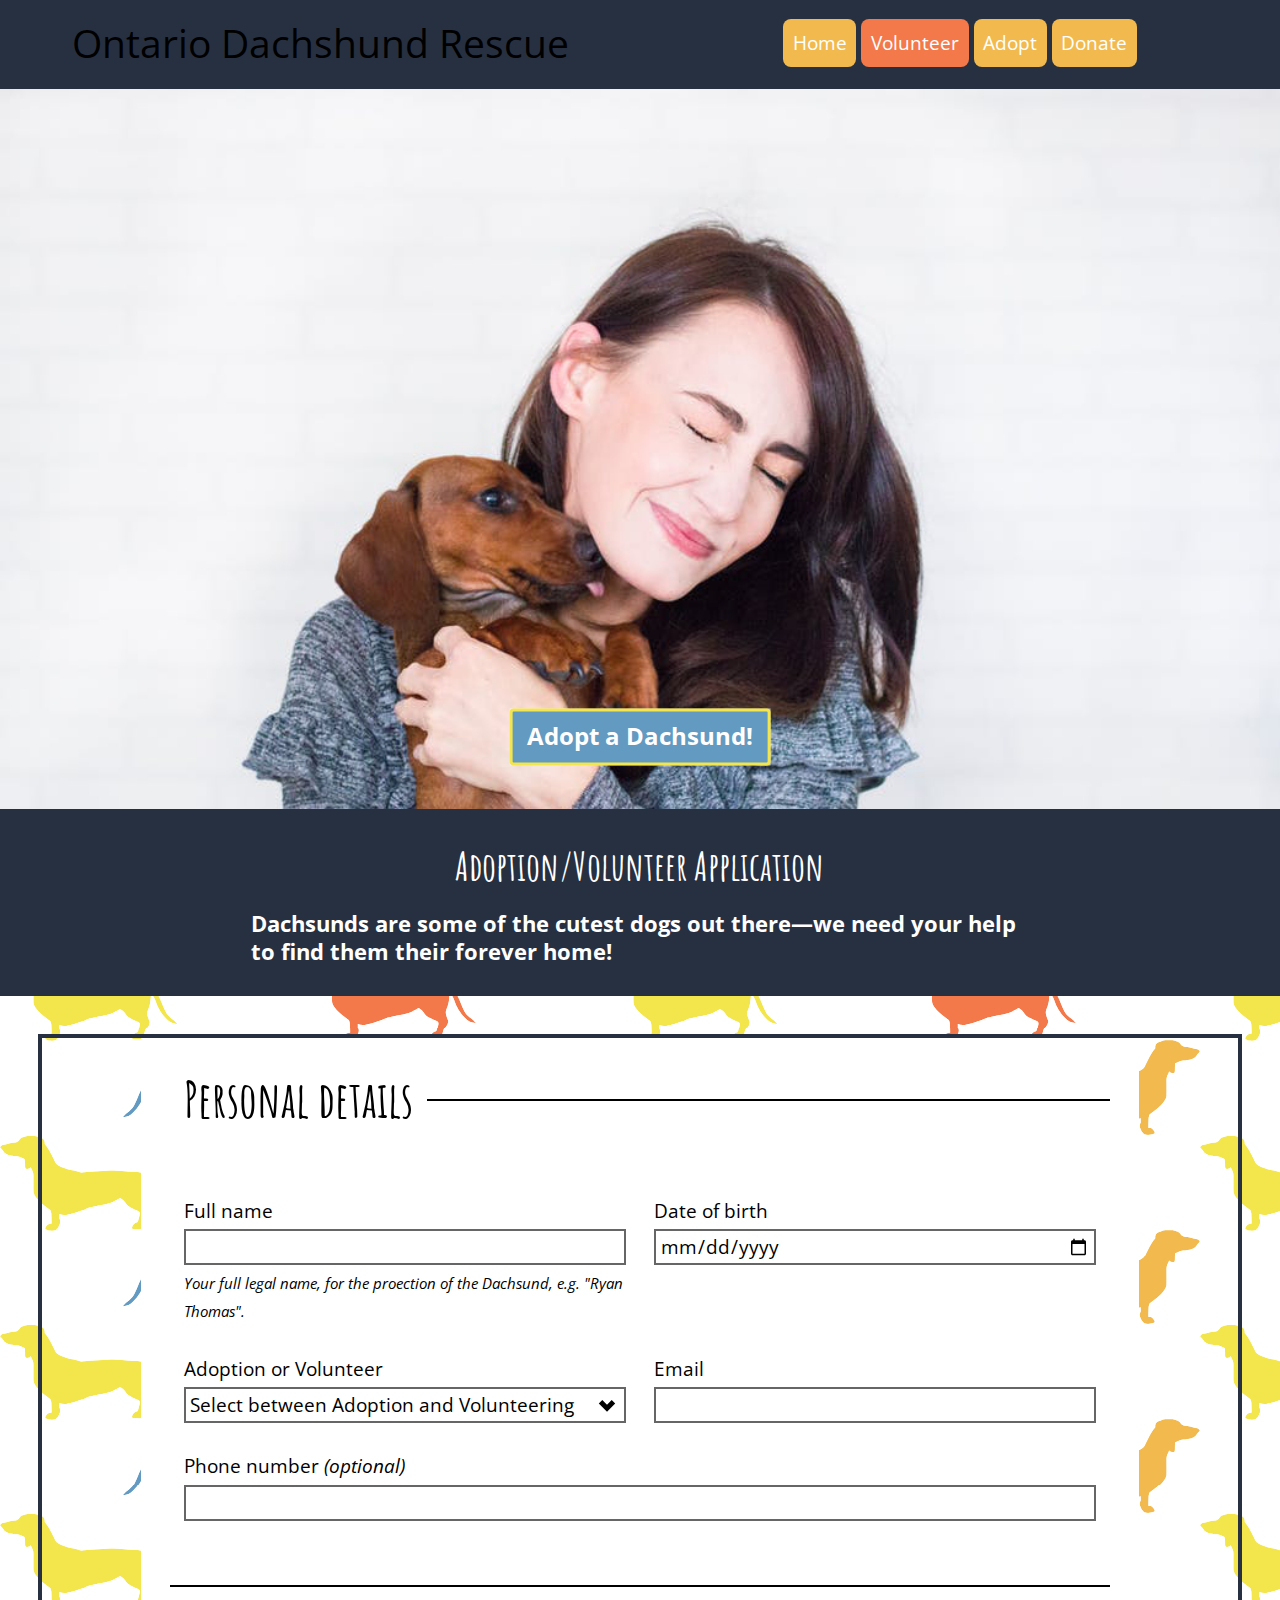
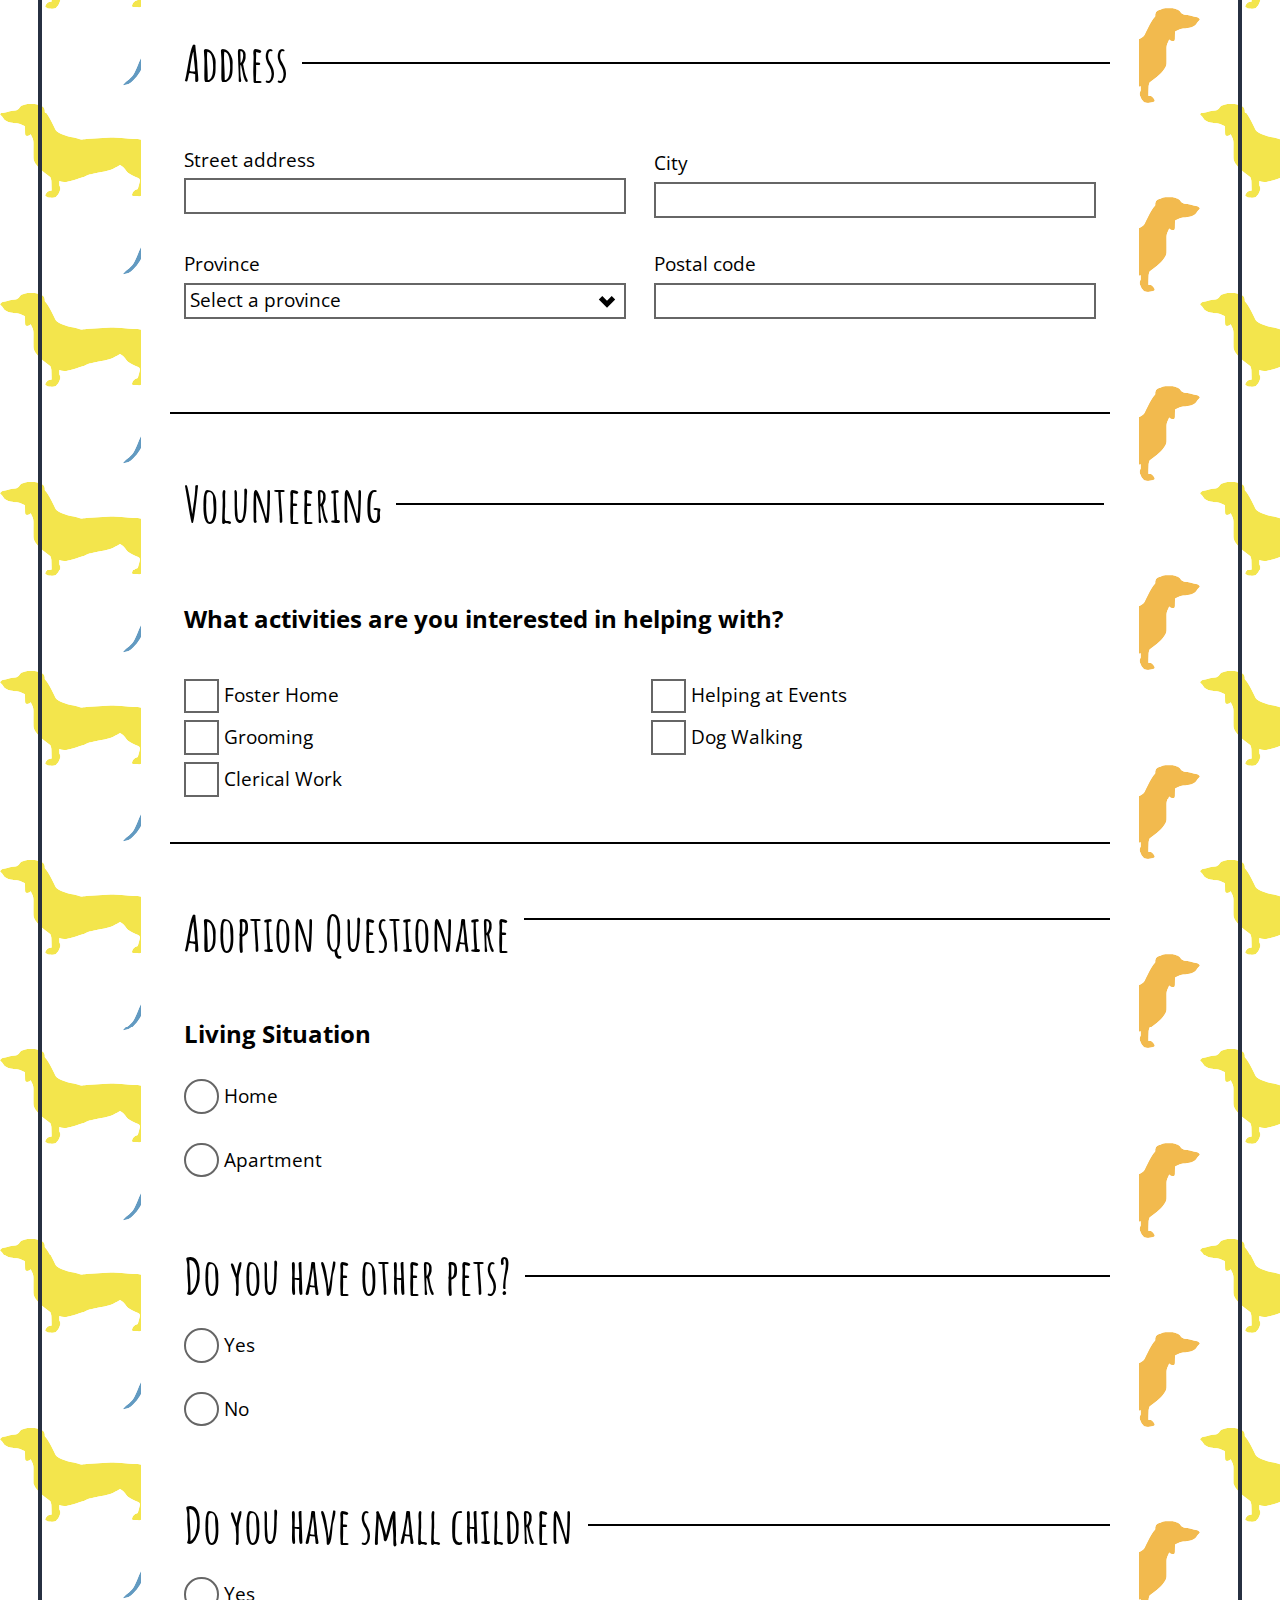
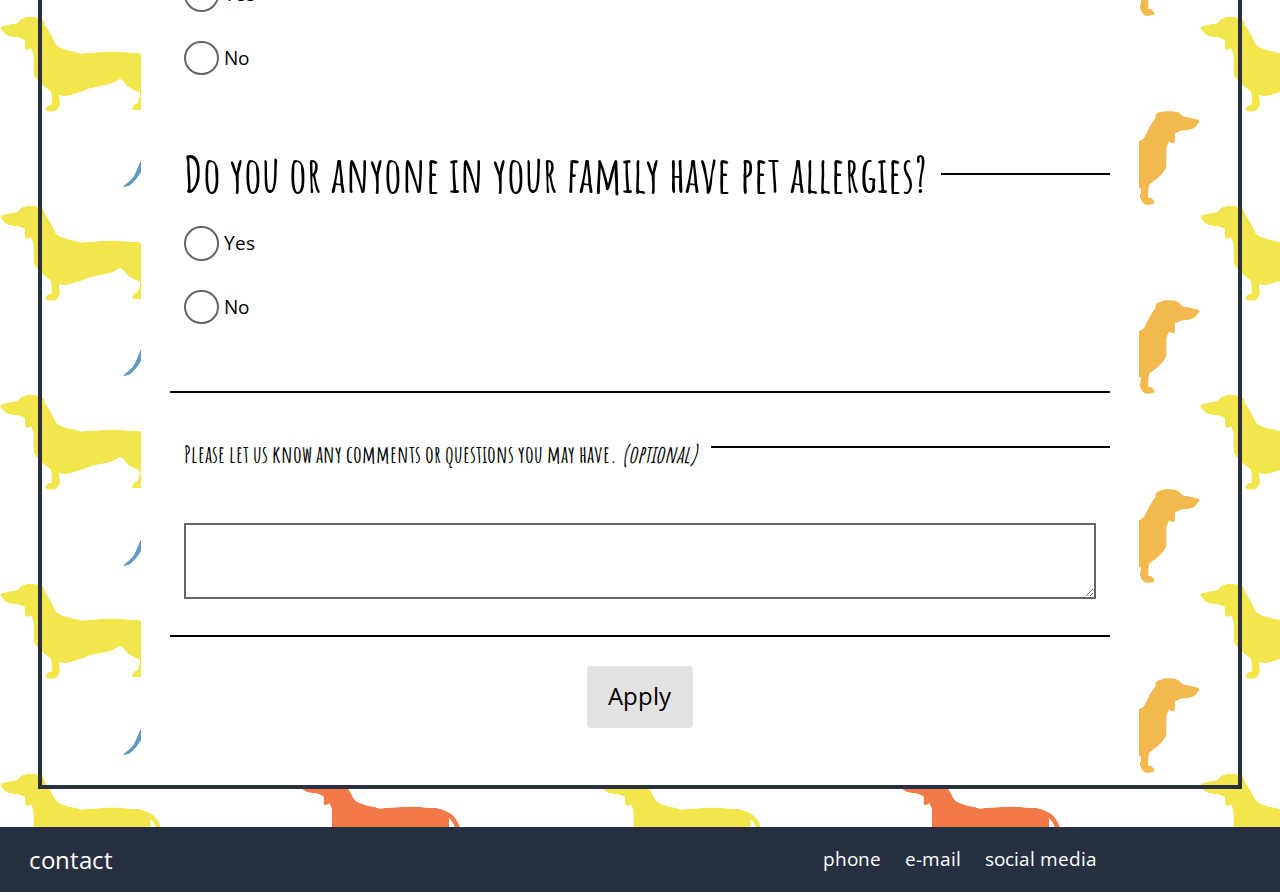
==== commit 3763ec20: "Add skip links and other accessability features" ====
--- a/adopt.html
+++ b/adopt.html
@@ -12,8 +12,16 @@
   <link href="https://fonts.googleapis.com/css?family=Amatic+SC:400,700|Open+Sans+Condensed:300,300i,700" rel="stylesheet">
 </head>
 <body>
-  <header>
-    <nav class="pad-t-1-2 pad-b-1-4 grid grid-middle text-center list-group-inline nav">
+  <ul class="skip-links">
+    <li>
+      <a href="#main">Jump to main content</a>
+    </li>
+    <li>
+      <a href="#navigation">Jump to navigation</a>
+    </li>
+  </ul>
+  <header role="banner">
+    <nav role="navigation" id="navigation" tabindex="0" class="pad-t-1-2 pad-b-1-4 grid grid-middle text-center list-group-inline nav">
       <div class="unit unit-xs-1 unit-s-1 unit-m-1-2 unit-l-1-2 nav-h">
       <p class="push-0 zetta inline">Ontario Dachshund Rescue</p>
       </div>
@@ -25,7 +33,7 @@
       </ul>
     </nav>
   </header>
-  <div class="banner relative">
+  <div class="relative">
     <div class="embed embed-16by9">
       <img class="embed-item img-flex" src="images/hugging.jpg" alt="">
     </div>
@@ -39,7 +47,7 @@
       <p class="pad-t-1-2 max-length pad-b push mega"><b>Dachsunds are some of the cutest dogs out there&mdash;we need your help to find them their forever home!</b></p>
     </div>
   </div>
-  <section class="pattern border">
+  <section role="main" id="main" tabindex="0" class="pattern border">
     <form class="push-0 wrapper gutter form" method="POST" action="https://formspree.io/libe0026@algonquinlive.com">
       <fieldset class="push-1-2 contact">
         <legend class="nina gutter-1-2 pad-t pad-b">Personal details</legend>
@@ -196,7 +204,7 @@
       <input type="hidden" name="_subject" value="">
     </form>
   </section>
-  <footer class="pad-t-1-2 pad-b-1-2 grid grid-middle text-center list-group-inline">
+  <footer role="contentinfo" id="footer" tabindex="0" class="pad-t-1-2 pad-b-1-2 grid grid-middle text-center list-group-inline">
     <div class="unit unit-s-1-2 unit-m-1-2 unit-s-1-2">
       <p class="push-0 inline giga left gutter">contact</p>
     </div>
--- a/css/main.css
+++ b/css/main.css
@@ -1,5 +1,18 @@
 html {
   font-family: "Open Sans Condensed", sans-serif;
+}
+
+.skip-links a {
+  position: absolute;
+  top: -3em;
+}
+
+.skip-links a:focus {
+  top: 0;
+}
+
+a:focus {
+  outline: 3px solid #000;
 }
 
 body {
@@ -11,9 +24,6 @@
 header, footer {
   background-color: #273041;
 }
-header h1 {
-  color: #fff;
-}
 
 .deck {
   color: #fff;
@@ -23,6 +33,7 @@
 .pattern {
   margin: 2em;
 }
+
 .form, .breed-info {
   background-color: #fff;
 }
@@ -30,9 +41,15 @@
 .border {
   border: 4px solid #273041;
 }
+
+.banner p {
+  color: #fff;
+}
+
 footer p, footer li {
   color: #fff;
 }
+
 .personality {
   display: flex;
   flex-wrap: wrap;
@@ -60,7 +77,7 @@
   background-color: #f3794a;
 }
 
-.current li{
+.current li {
   background-color: #f3794a;
 }
 
@@ -110,11 +127,13 @@
 }
 
 /*Nav Hover Styling*/
+
 nav li:hover {
   background-color: #629ac1;
 }
 
 /*Card Hover Styling*/
+
 .card h3 {
   background-color: #629ac1;
   color: #fff;
@@ -135,14 +154,15 @@
 }
 
 /*Call to Action Styling*/
+
 .call-to-action {
-position: absolute;
-display: block;
-left: 50%;
-top: 80%;
-transform: translate(-50%, -50%);
-background-color: rgba(255, 255, 255, .5);
-white-space: nowrap;
+  position: absolute;
+  display: block;
+  left: 50%;
+  top: 80%;
+  transform: translate(-50%, -50%);
+  background-color: rgba(255, 255, 255, .5);
+  white-space: nowrap;
 }
 
 .call-to-action a {
@@ -159,12 +179,12 @@
 @media only screen and (min-width: 25em) {
 
   .call-to-action {
-  position: absolute;
-  display: block;
-  left: 50%;
-  top: 90%;
-  transform: translate(-50%, -50%);
-  background-color: rgba(255, 255, 255, .5);
+    position: absolute;
+    display: block;
+    left: 50%;
+    top: 90%;
+    transform: translate(-50%, -50%);
+    background-color: rgba(255, 255, 255, .5);
   }
 
 }
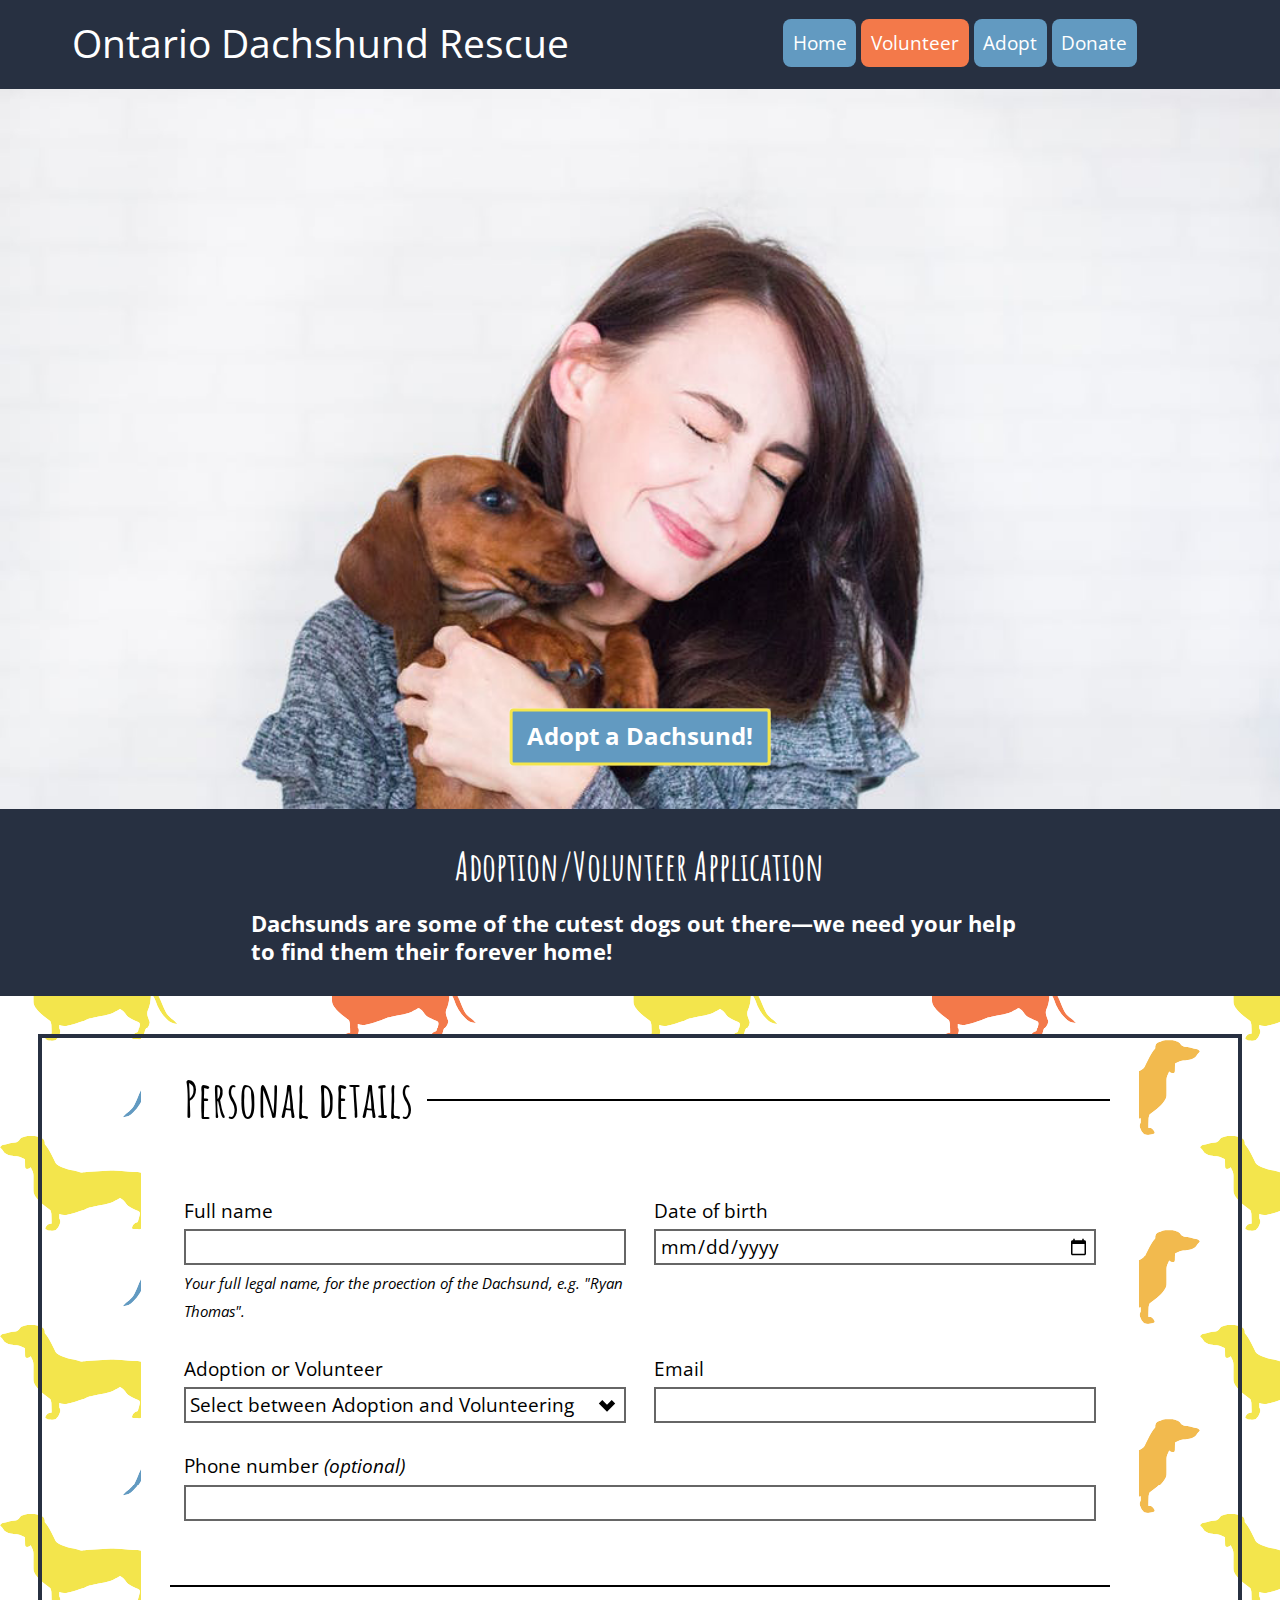
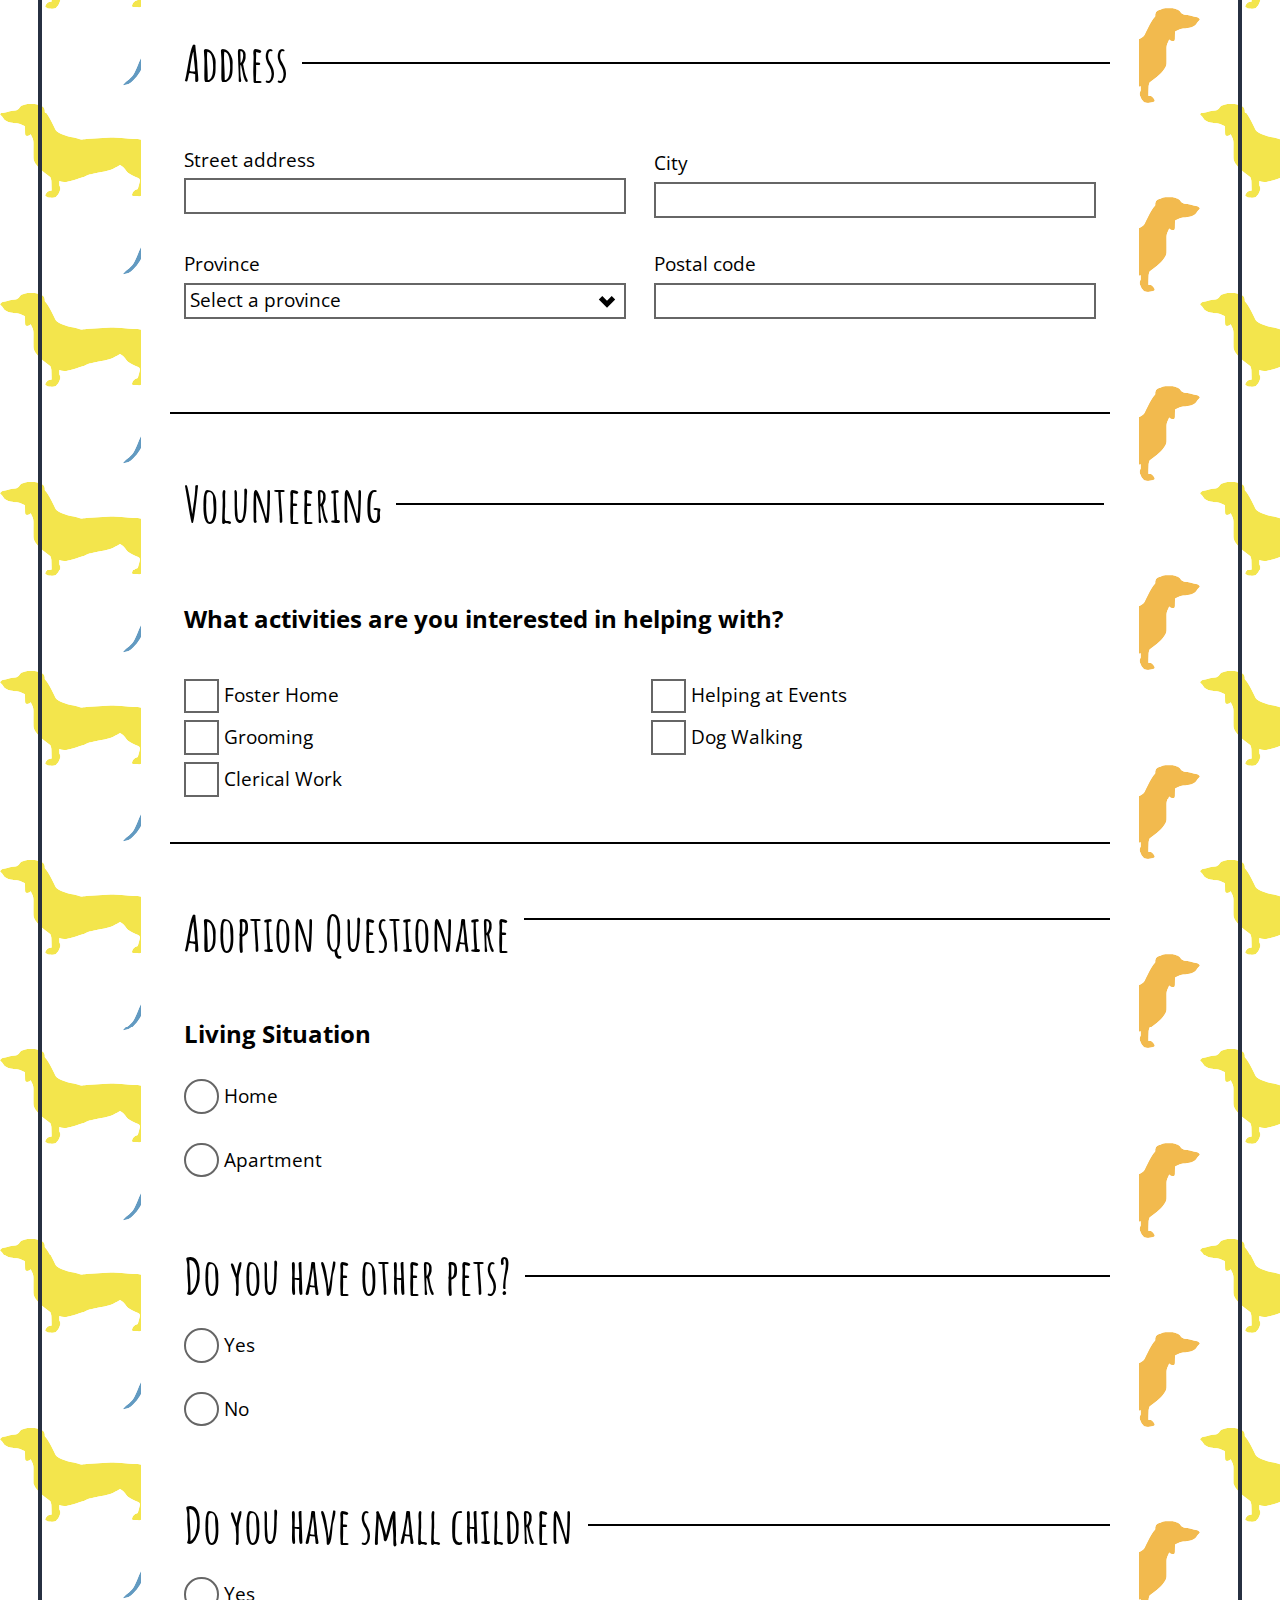
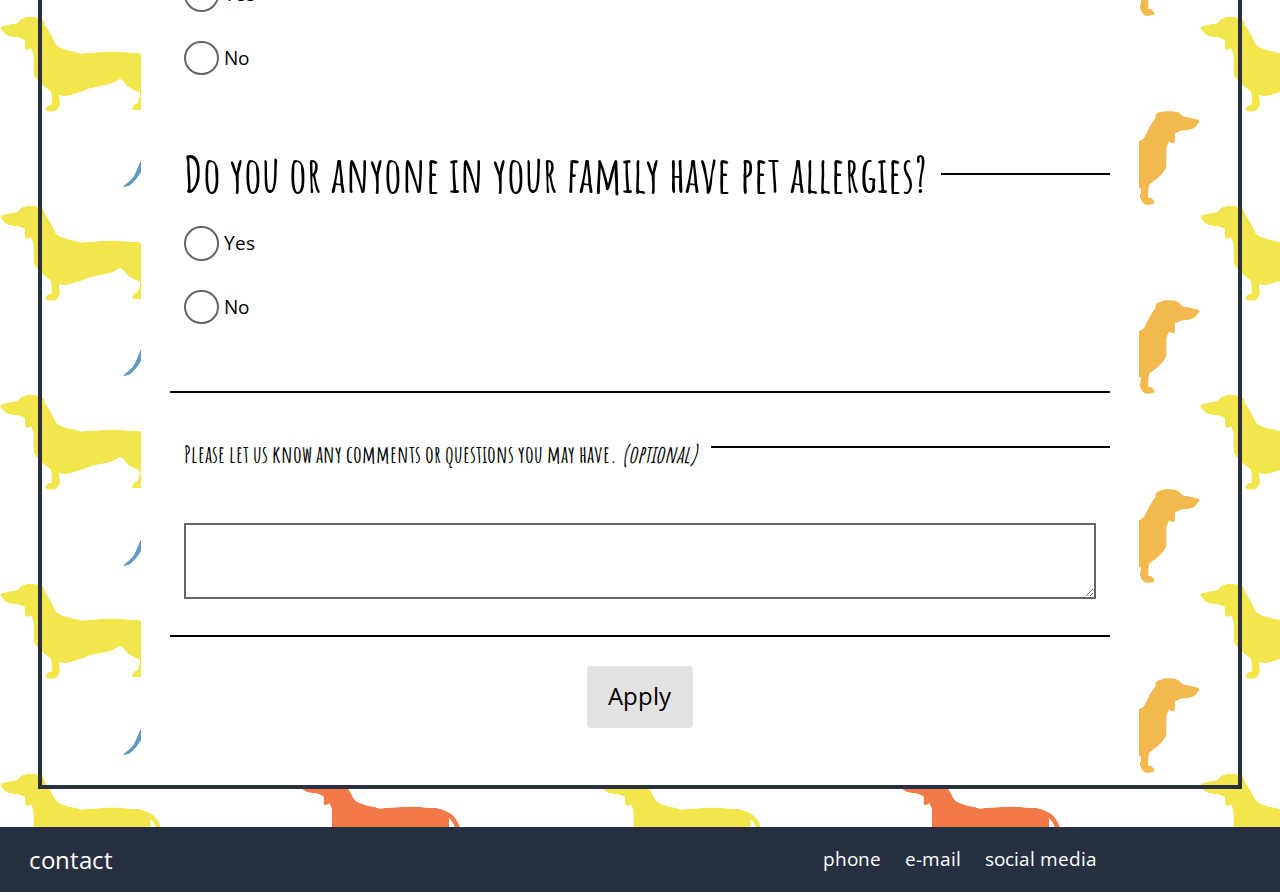
==== commit 0a3163ad: "strengthen the contrast between elements" ====
--- a/adopt.html
+++ b/adopt.html
@@ -7,7 +7,6 @@
   <link href="css/modules.css" rel="stylesheet">
   <link href="css/grid.css" rel="stylesheet">
   <link href="css/type.css" rel="stylesheet">
-
   <link href="css/main.css" rel="stylesheet">
   <link href="https://fonts.googleapis.com/css?family=Amatic+SC:400,700|Open+Sans+Condensed:300,300i,700" rel="stylesheet">
 </head>
@@ -38,7 +37,9 @@
       <img class="embed-item img-flex" src="images/hugging.jpg" alt="">
     </div>
     <div class="call-to-action inline">
-      <a class="btn" href="adopt.html"><p class="push-0 giga bold">Adopt a Dachsund!</p></a>
+      <a class="btn" href="adopt.html">
+        <p class="push-0 giga bold">Adopt a Dachsund!</p>
+      </a>
     </div>
   </div>
   <div class="deck">
--- a/css/main.css
+++ b/css/main.css
@@ -42,8 +42,12 @@
   border: 4px solid #273041;
 }
 
-.banner p {
+.nav p {
   color: #fff;
+}
+
+.nav li a {
+color: #fff;
 }
 
 footer p, footer li {
@@ -82,7 +86,7 @@
 }
 
 nav li {
-  background-color: #f2ba4e;
+  background-color: #629ac1;
   padding: .5em;
   border-radius: 8px;
 }
@@ -107,6 +111,10 @@
   padding: .5em 1em;
 }
 
+.card-btn {
+  background-color: #fff;
+}
+
 .adopt li {
   border: 3px solid #273041;
   border-radius: 2px;
@@ -129,7 +137,7 @@
 /*Nav Hover Styling*/
 
 nav li:hover {
-  background-color: #629ac1;
+  background-color: #f2ba4e;
 }
 
 /*Card Hover Styling*/
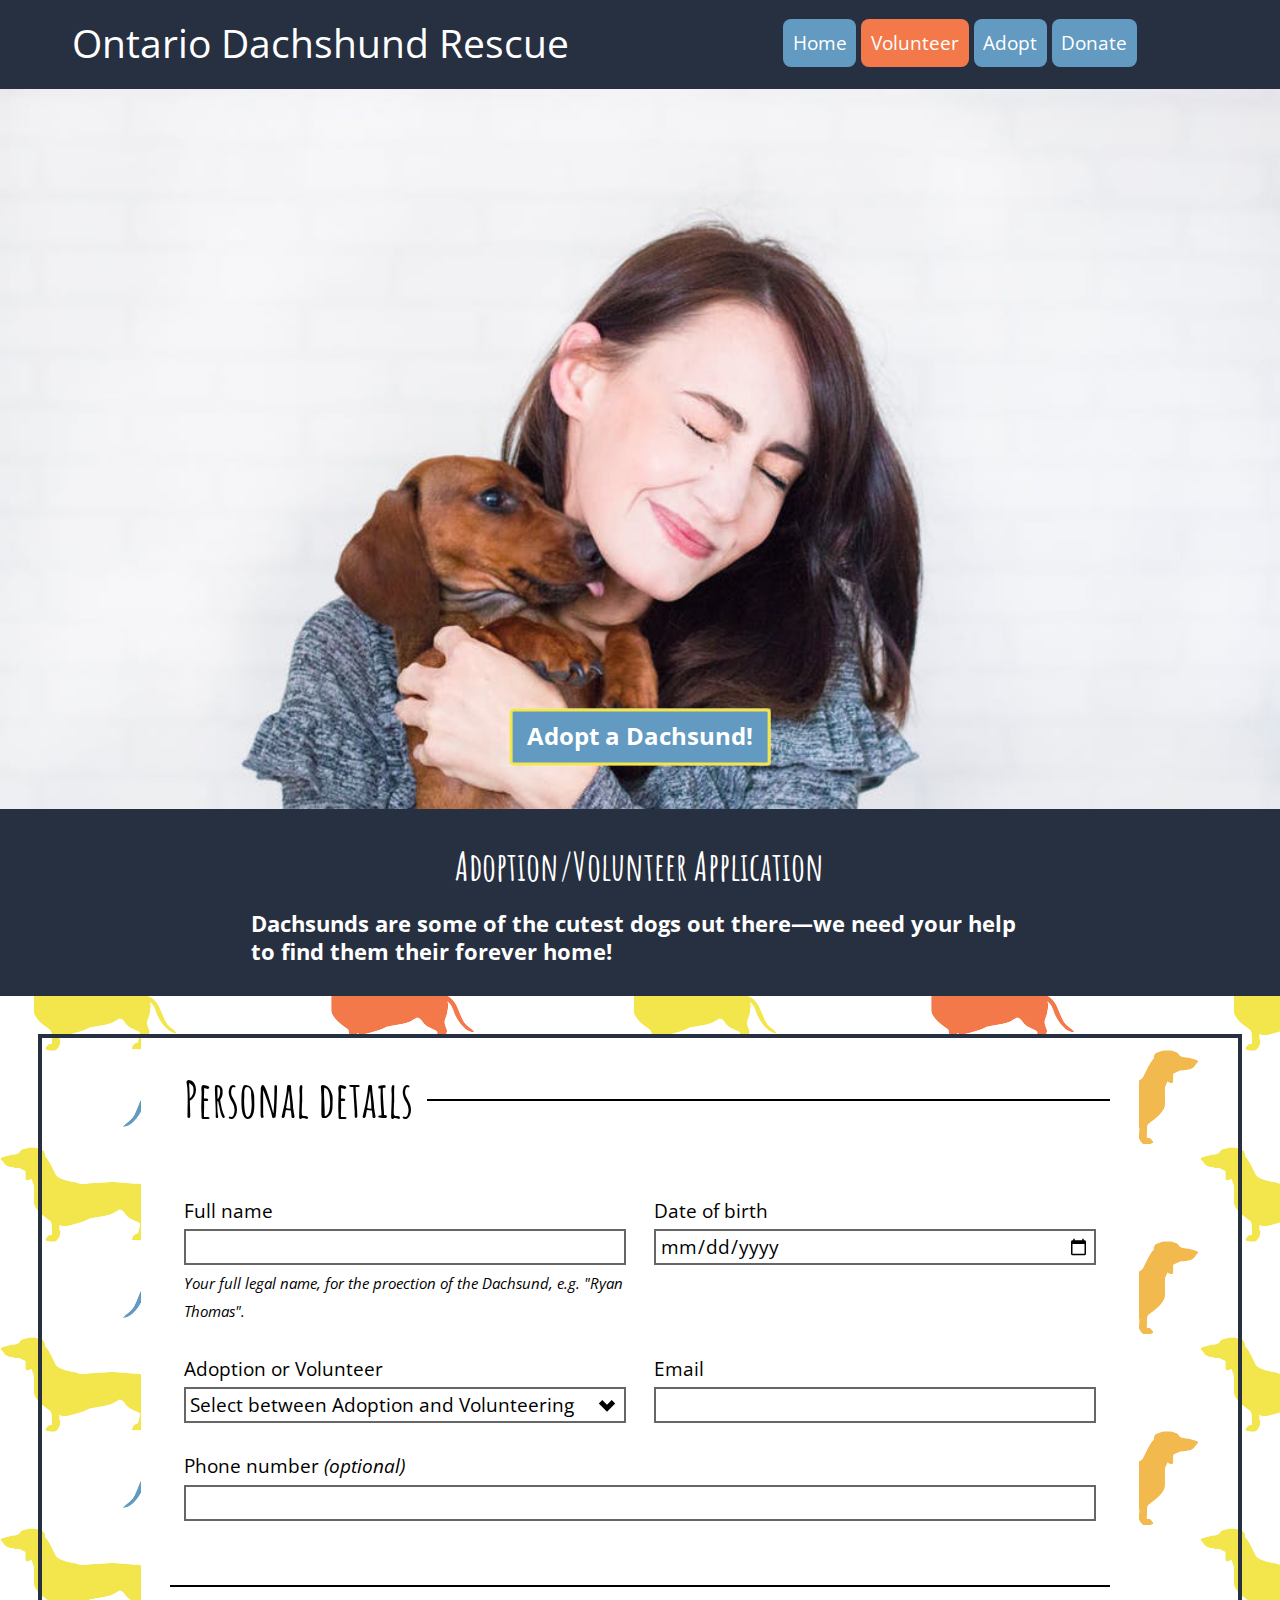
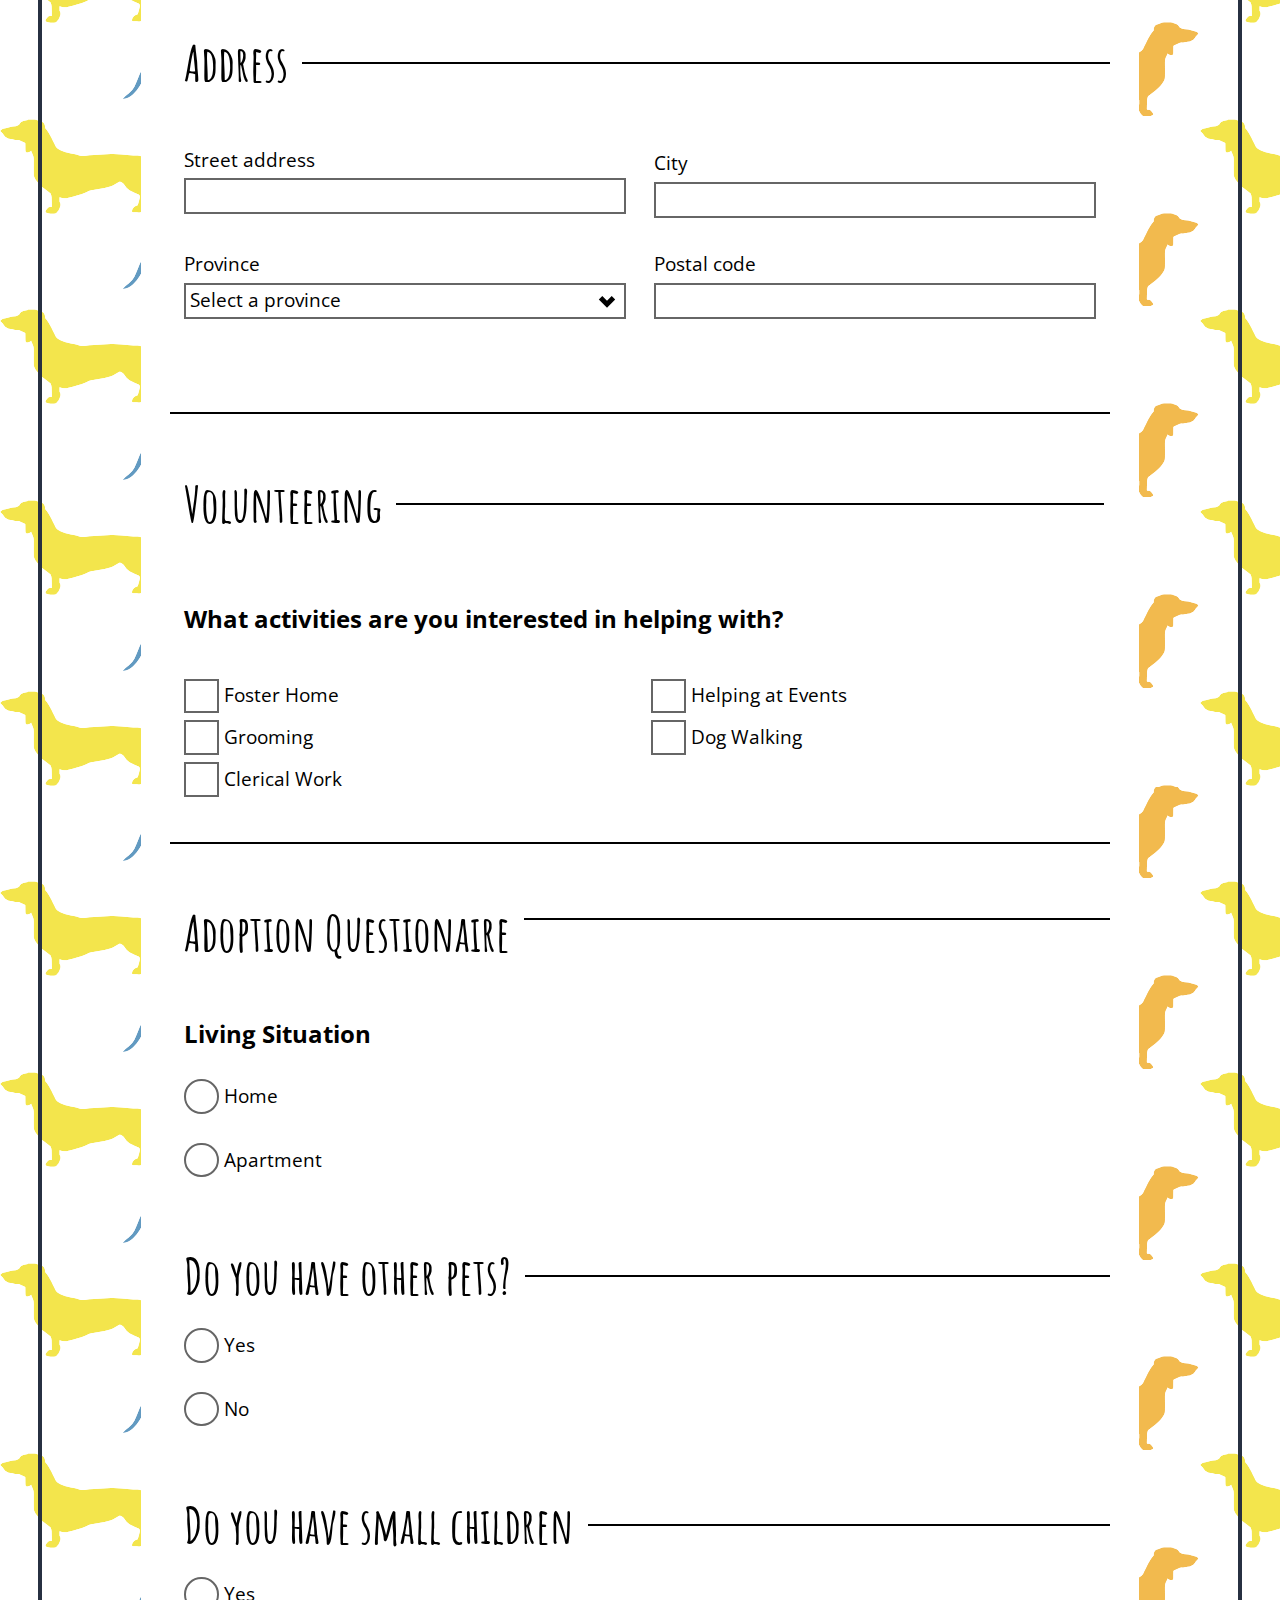
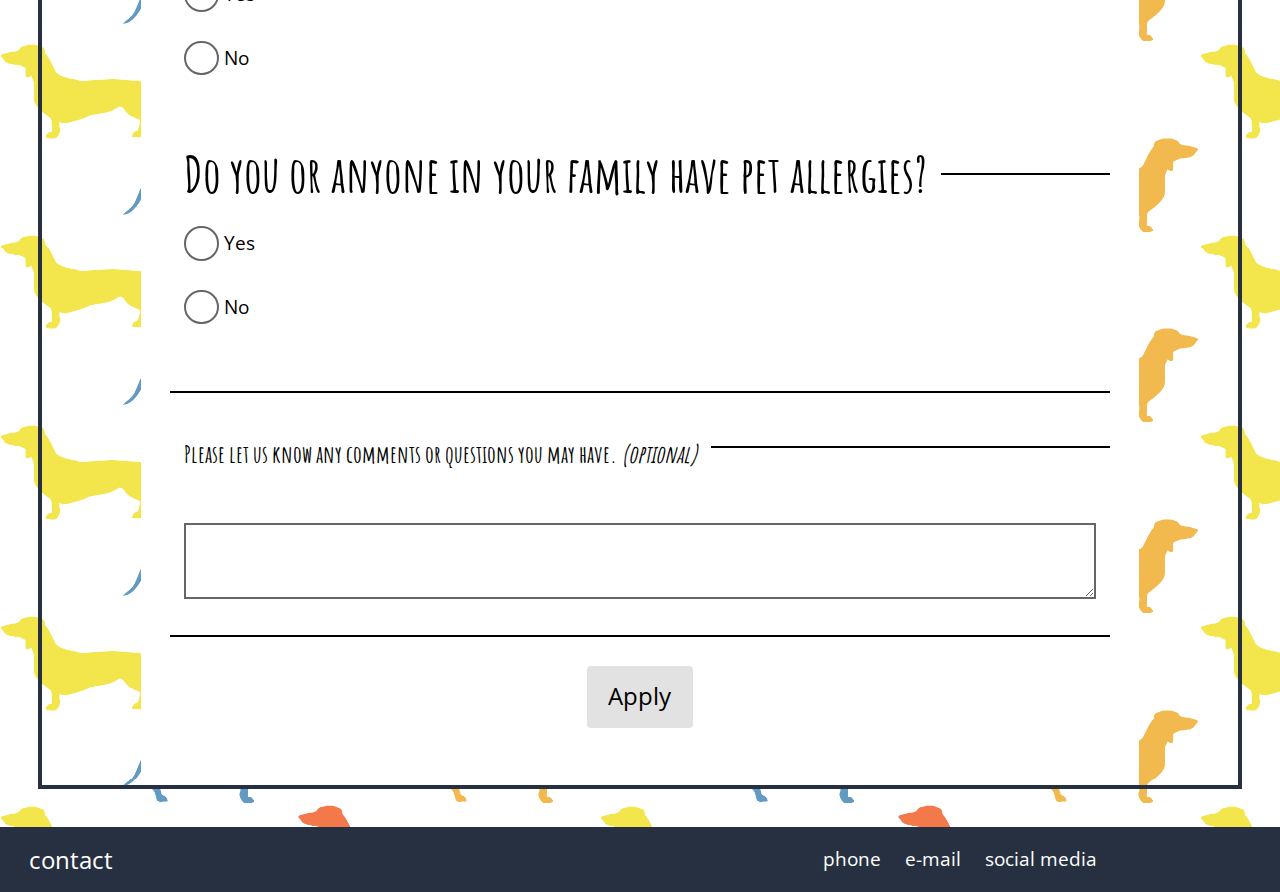
==== commit d0b673b1: "Add a favicon to the project" ====
--- a/adopt.html
+++ b/adopt.html
@@ -4,6 +4,8 @@
   <meta charset="utf-8">
   <title>Pet Rescue-Volunteer</title>
   <meta name="viewport" content="width=device-width,initial-scale=1">
+  <link rel="shortcut icon" href="favicon.ico">
+  <link rel="icon" type="image/png" href="favicon-196.png">
   <link href="css/modules.css" rel="stylesheet">
   <link href="css/grid.css" rel="stylesheet">
   <link href="css/type.css" rel="stylesheet">
@@ -16,13 +18,13 @@
       <a href="#main">Jump to main content</a>
     </li>
     <li>
-      <a href="#navigation">Jump to navigation</a>
+      <a href="#nav">Jump to navigation</a>
     </li>
   </ul>
   <header role="banner">
-    <nav role="navigation" id="navigation" tabindex="0" class="pad-t-1-2 pad-b-1-4 grid grid-middle text-center list-group-inline nav">
+    <nav role="navigation" id="nav" tabindex="0" class="pad-t-1-2 pad-b-1-4 grid grid-middle text-center list-group-inline nav">
       <div class="unit unit-xs-1 unit-s-1 unit-m-1-2 unit-l-1-2 nav-h">
-      <p class="push-0 zetta inline">Ontario Dachshund Rescue</p>
+        <p class="push-0 zetta inline">Ontario Dachshund Rescue</p>
       </div>
       <ul class="unit unit-xs-1 unit-s-1 unit-m-1-2 unit-l-1-2 list-group-inline push-0 nav-list">
         <li> <a class="link-box" href="index.html">Home</a></li>
@@ -48,7 +50,7 @@
       <p class="pad-t-1-2 max-length pad-b push mega"><b>Dachsunds are some of the cutest dogs out there&mdash;we need your help to find them their forever home!</b></p>
     </div>
   </div>
-  <section role="main" id="main" tabindex="0" class="pattern border">
+  <main role="main" id="main" tabindex="0" class="pattern border">
     <form class="push-0 wrapper gutter form" method="POST" action="https://formspree.io/libe0026@algonquinlive.com">
       <fieldset class="push-1-2 contact">
         <legend class="nina gutter-1-2 pad-t pad-b">Personal details</legend>
@@ -204,16 +206,16 @@
       </div>
       <input type="hidden" name="_subject" value="">
     </form>
-  </section>
+  </main>
   <footer role="contentinfo" id="footer" tabindex="0" class="pad-t-1-2 pad-b-1-2 grid grid-middle text-center list-group-inline">
     <div class="unit unit-s-1-2 unit-m-1-2 unit-s-1-2">
       <p class="push-0 inline giga left gutter">contact</p>
     </div>
-      <ul class="unit unit-s-1-2 unit-m-1-2 unit-l-1-2 list-group-inline push-0 gutter contact-info">
-        <li>phone</li>
-        <li>e-mail</li>
-        <li>social media</li>
-      </ul>
+    <ul class="unit unit-s-1-2 unit-m-1-2 unit-l-1-2 list-group-inline push-0 gutter contact-info">
+      <li>phone</li>
+      <li>e-mail</li>
+      <li>social media</li>
+    </ul>
   </footer>
 
 </body>
--- a/css/main.css
+++ b/css/main.css
@@ -47,7 +47,7 @@
 }
 
 .nav li a {
-color: #fff;
+  color: #fff;
 }
 
 footer p, footer li {
@@ -77,8 +77,11 @@
 }
 
 .current {
-  color: #fff;
-  background-color: #f3794a;
+  background-color: #f3794a;
+}
+
+.current a {
+  color: #629ac1;
 }
 
 .current li {
@@ -91,7 +94,7 @@
   border-radius: 8px;
 }
 
-li a {
+.card li a {
   color: #fff;
 }
 
@@ -134,13 +137,13 @@
   margin-bottom: .5em;
 }
 
-/*Nav Hover Styling*/
+/* Nav Hover Styling */
 
 nav li:hover {
   background-color: #f2ba4e;
 }
 
-/*Card Hover Styling*/
+/* Card Hover Styling */
 
 .card h3 {
   background-color: #629ac1;
@@ -161,7 +164,7 @@
   border-color: #f3794a;
 }
 
-/*Call to Action Styling*/
+/* Call to Action Styling */
 
 .call-to-action {
   position: absolute;
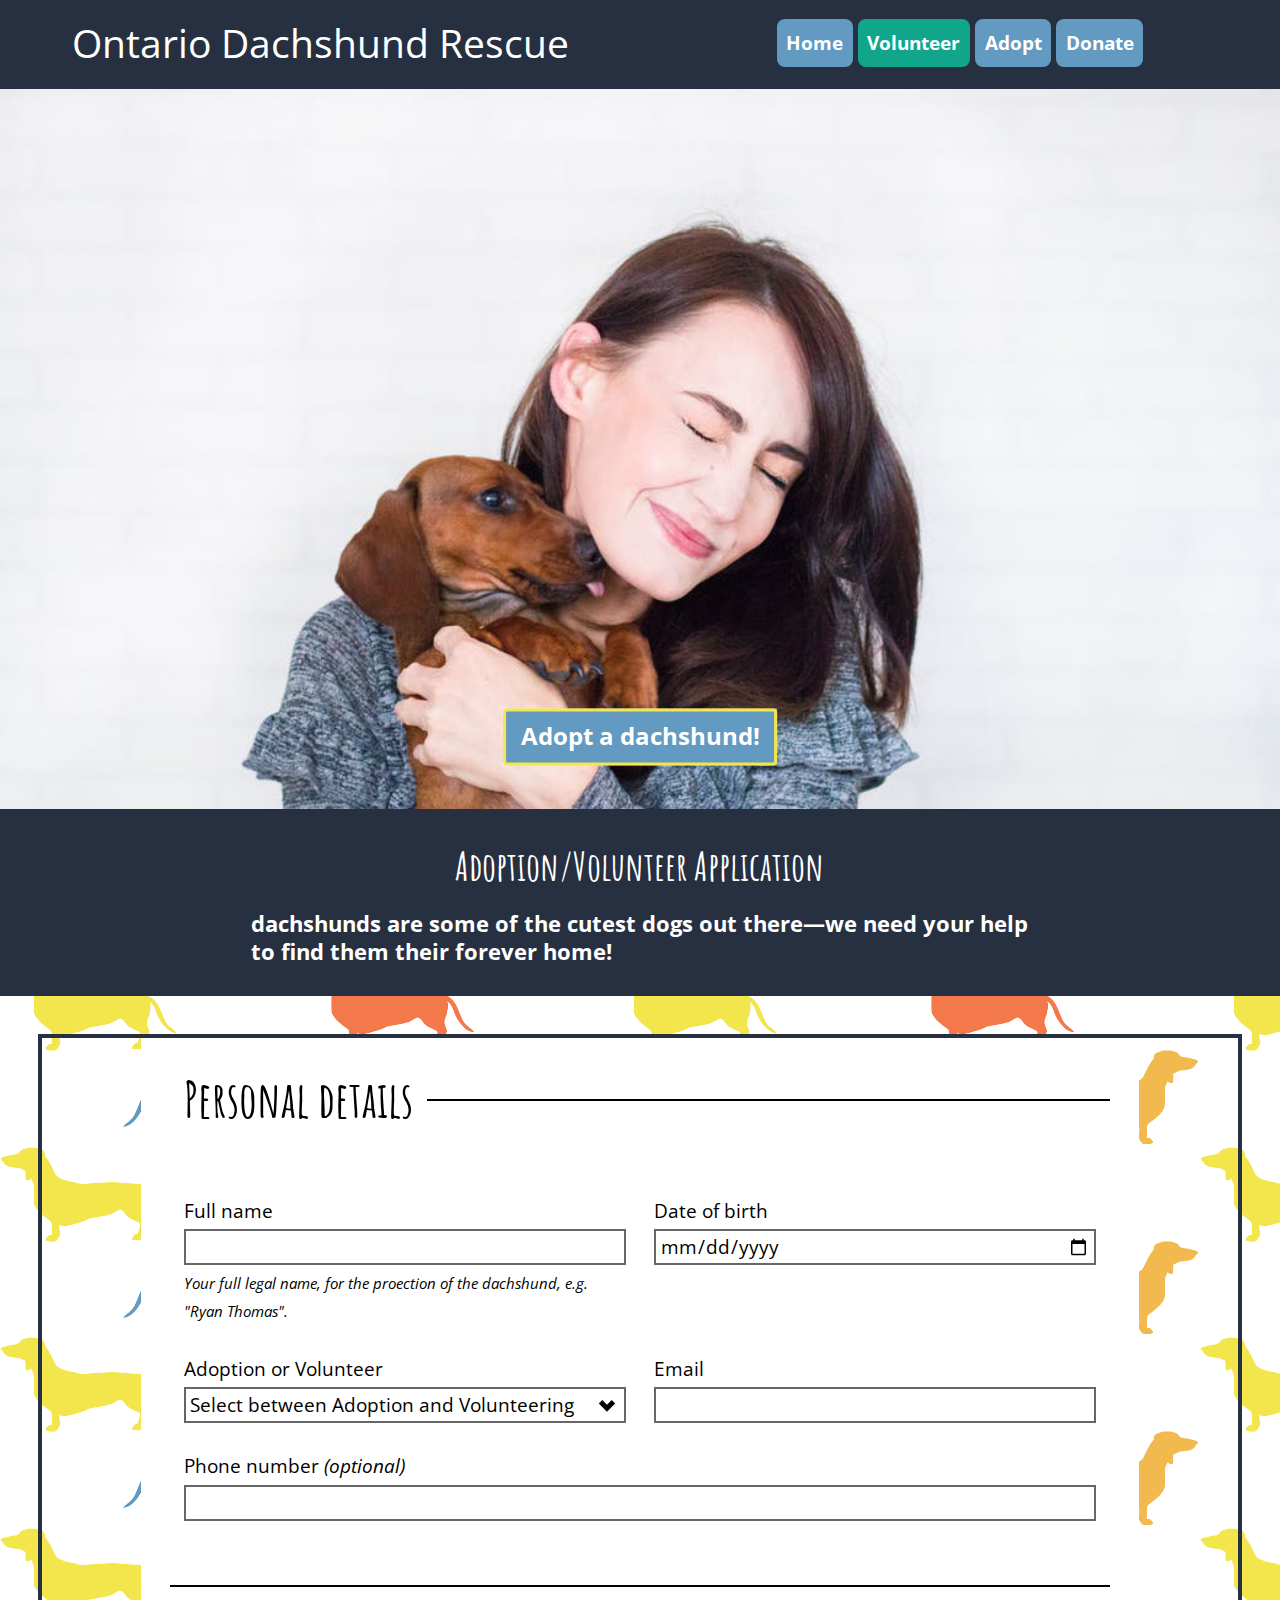
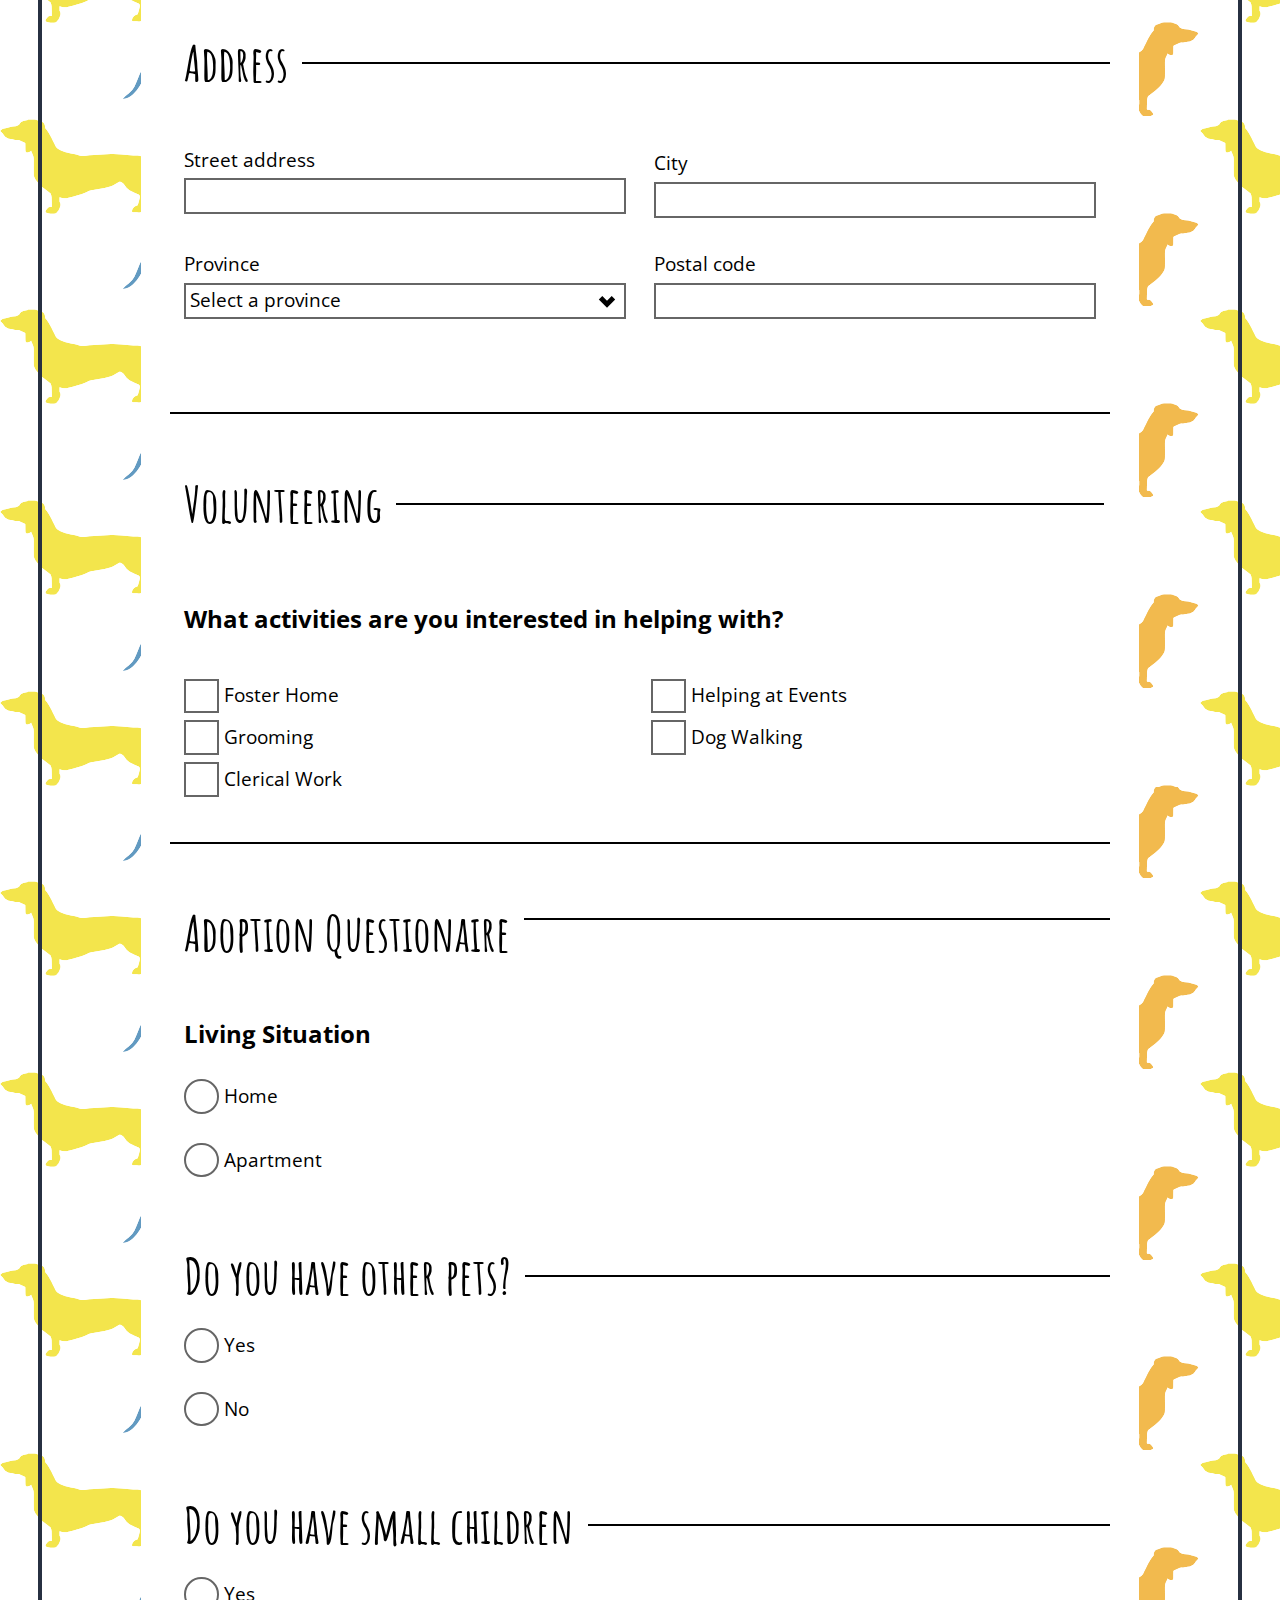
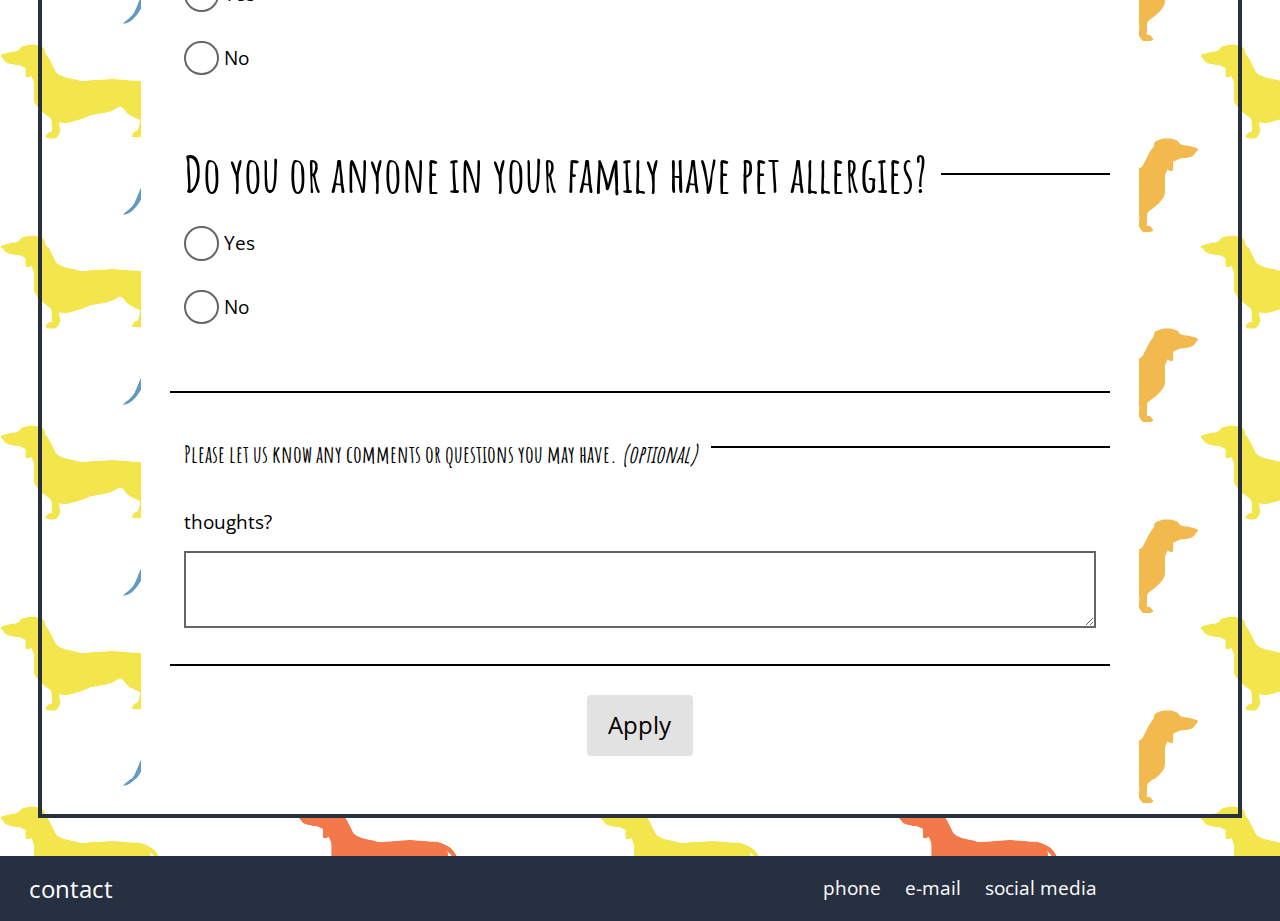
==== commit 9ad5f2ee: "Add more changes for focus links" ====
--- a/adopt.html
+++ b/adopt.html
@@ -27,10 +27,10 @@
         <p class="push-0 zetta inline">Ontario Dachshund Rescue</p>
       </div>
       <ul class="unit unit-xs-1 unit-s-1 unit-m-1-2 unit-l-1-2 list-group-inline push-0 nav-list">
-        <li> <a class="link-box" href="index.html">Home</a></li>
-        <li class="current"><a class="link-box" href="adopt.html">Volunteer</a></li>
-        <li><a class="link-box" href="rescues.html">Adopt</a></li>
-        <li><a class="link-box" href="donate.html">Donate</a></li>
+        <li> <a class="link-box" href="index.html"><b>Home</b></a></li>
+        <li class="current"><a class="link-box" href="adopt.html"><b>Volunteer</b></a></li>
+        <li><a class="link-box" href="rescues.html"><b>Adopt</b></a></li>
+        <li><a class="link-box" href="donate.html"><b>Donate</b></a></li>
       </ul>
     </nav>
   </header>
@@ -40,14 +40,14 @@
     </div>
     <div class="call-to-action inline">
       <a class="btn" href="adopt.html">
-        <p class="push-0 giga bold">Adopt a Dachsund!</p>
+        <p class="push-0 giga bold">Adopt a dachshund!</p>
       </a>
     </div>
   </div>
   <div class="deck">
     <div class="wrapper gutter-1-2">
       <h1 class="push-none max-length zetta pad-t text-center"><b>Adoption/Volunteer Application</b></h1>
-      <p class="pad-t-1-2 max-length pad-b push mega"><b>Dachsunds are some of the cutest dogs out there&mdash;we need your help to find them their forever home!</b></p>
+      <p class="pad-t-1-2 max-length pad-b push mega"><b>dachshunds are some of the cutest dogs out there&mdash;we need your help to find them their forever home!</b></p>
     </div>
   </div>
   <main role="main" id="main" tabindex="0" class="pattern border">
@@ -58,7 +58,7 @@
           <div class="unit unit-xs-1 s-1 m-1-2 l-1-2 push gutter-1-2">
             <label class="pad-b-1-8" for="name">Full name</label>
             <input type="text" id="name" required>
-            <p class="italic push-0 pad-t-1-8 micro">Your full legal name, for the proection of the Dachsund, e.g. "Ryan Thomas".</p>
+            <p class="italic push-0 pad-t-1-8 micro">Your full legal name, for the proection of the dachshund, e.g. "Ryan Thomas".</p>
           </div>
           <div class="unit unit-xs-1 s-1 m-1-2 l-1-2 push gutter-1-2">
             <label class="pad-b-1-8" for="date">Date of birth</label>
@@ -123,11 +123,11 @@
       <fieldset class="unit push">
         <legend class="nina gutter-1-2 pad-t pad-b">Volunteering</legend>
         <p class="giga gutter-1-2 pad-t"><b>What activities are you interested in helping with?</b></p>
-        <div class="grid pad-t-1-2">
-          <div class="unit unit-xs-1 s-1 m-1-2 l-1-2 push-1-4 gutter-1-2">
+        <section class="grid pad-t-1-2" id="volunteer-options" tabindex="0">
+          <article class="unit unit-xs-1 s-1 m-1-2 l-1-2 push-1-4 gutter-1-2" id="foster-home" tabindex="0">
             <input type="checkbox" id="foster">
             <label for="foster">Foster Home</label>
-          </div>
+          </article>
           <div class="unit unit-xs-1 s-1 m-1-2 l-1-2 push-1-4 gutter-1-2">
             <input type="checkbox" id="event-help">
             <label for="event-help">Helping at Events</label>
@@ -144,7 +144,7 @@
             <input type="checkbox" id="assistant">
             <label for="assistant">Clerical Work</label>
           </div>
-        </div>
+        </section>
       </fieldset>
       <hr class="line">
       <fieldset class="wrapper">
@@ -196,7 +196,7 @@
       <fieldset class="wrapper">
         <legend class="push gutter-1-2 pad-t-1-2 giga"><b>Please let us know any comments or questions you may have. <span class="italic">(optional)</span></b></legend>
         <div class="gutter-1-2">
-          <label class="push-1-2" for="details"></label>
+          <label class="push-1-2" for="details">thoughts?</label>
           <textarea id="details" name="message" required></textarea>
         </div>
       </fieldset>
--- a/css/main.css
+++ b/css/main.css
@@ -5,13 +5,25 @@
 .skip-links a {
   position: absolute;
   top: -3em;
+  background-color: #000;
+  color: #fff;
+  padding: .5em .75em;
+  text-decoration: none;
 }
 
 .skip-links a:focus {
   top: 0;
 }
 
-a:focus {
+main a:focus {
+  outline: 3px solid #000;
+}
+
+section a:focus {
+  outline: 3px solid #000;
+}
+
+article a:focus {
   outline: 3px solid #000;
 }
 
@@ -48,6 +60,14 @@
 
 .nav li a {
   color: #fff;
+  display: block;
+  padding: .5em;
+  border-radius: 8px;
+}
+
+nav li {
+  background-color: #629ac1;
+  border-radius: 8px;
 }
 
 footer p, footer li {
@@ -77,7 +97,7 @@
 }
 
 .current {
-  background-color: #f3794a;
+  background-color: #11a68c;
 }
 
 .current a {
@@ -86,12 +106,6 @@
 
 .current li {
   background-color: #f3794a;
-}
-
-nav li {
-  background-color: #629ac1;
-  padding: .5em;
-  border-radius: 8px;
 }
 
 .card li a {
@@ -139,7 +153,7 @@
 
 /* Nav Hover Styling */
 
-nav li:hover {
+nav li a:hover {
   background-color: #f2ba4e;
 }
 
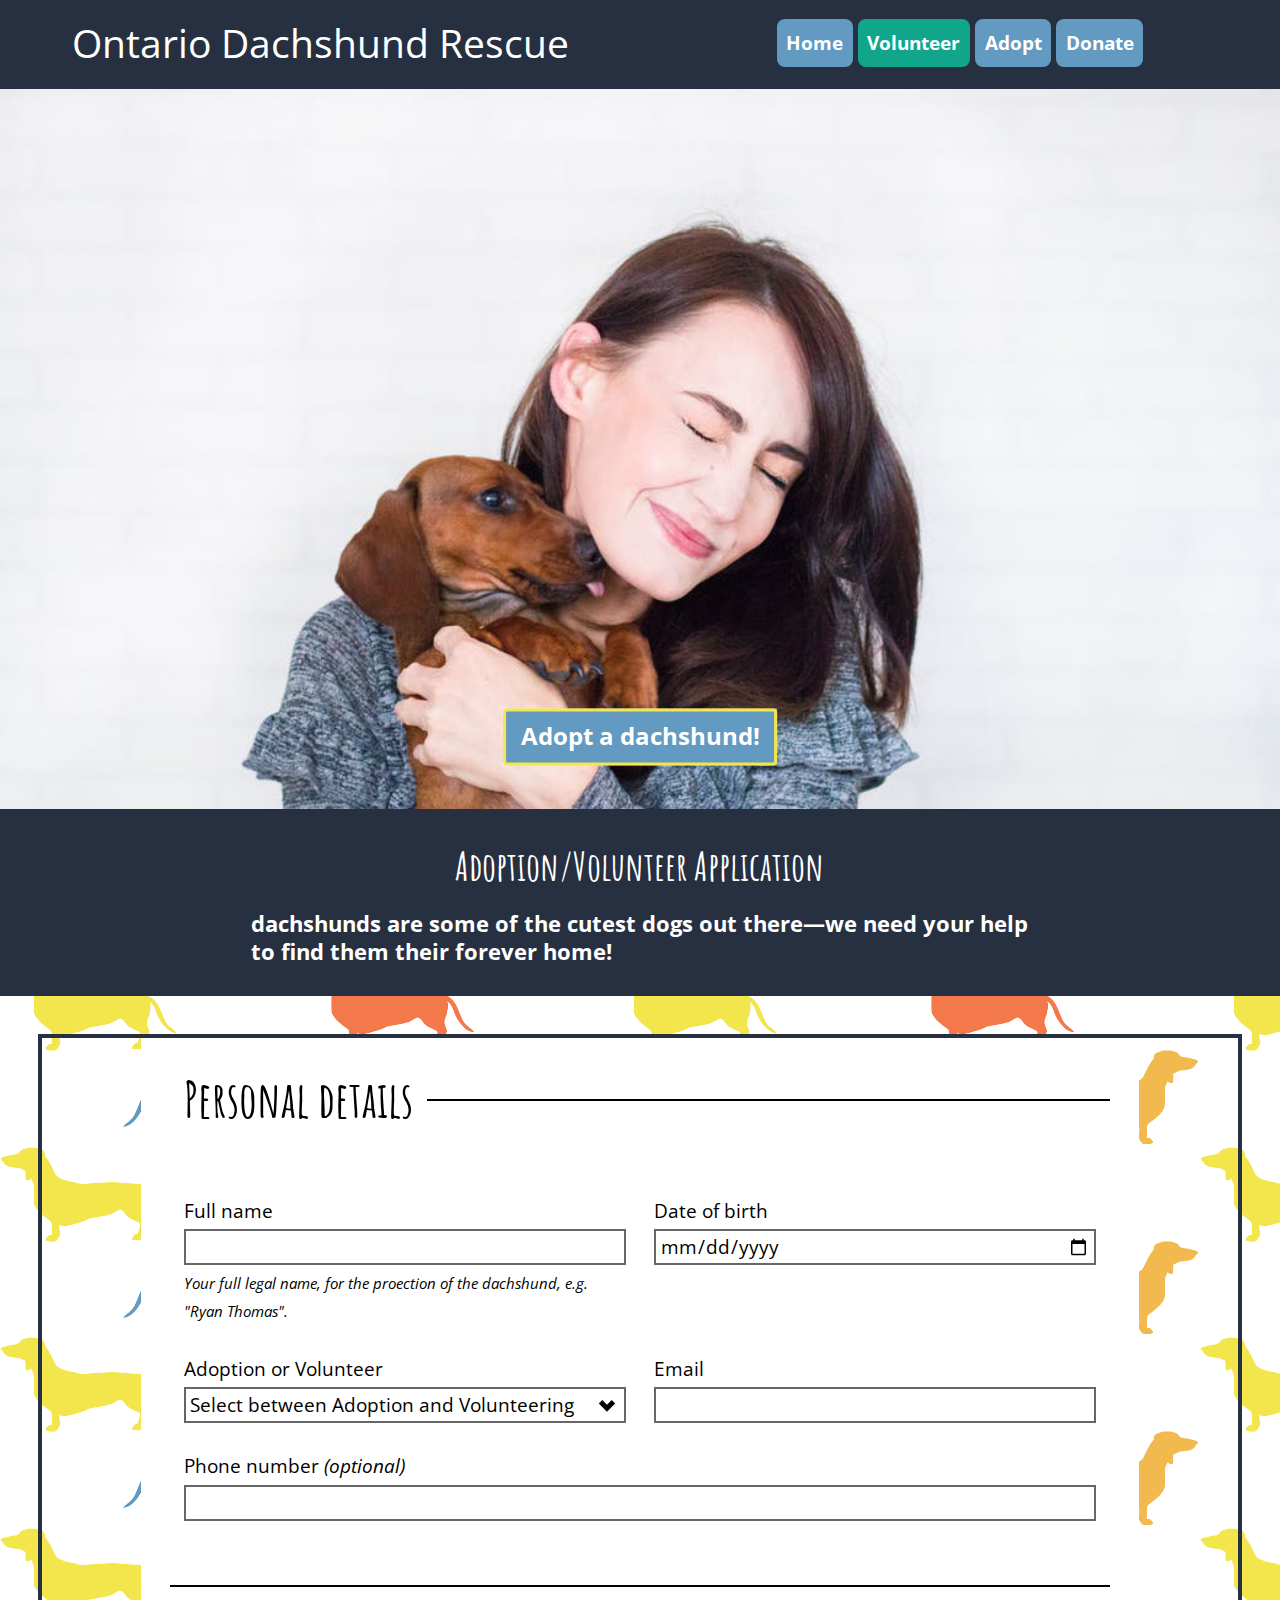
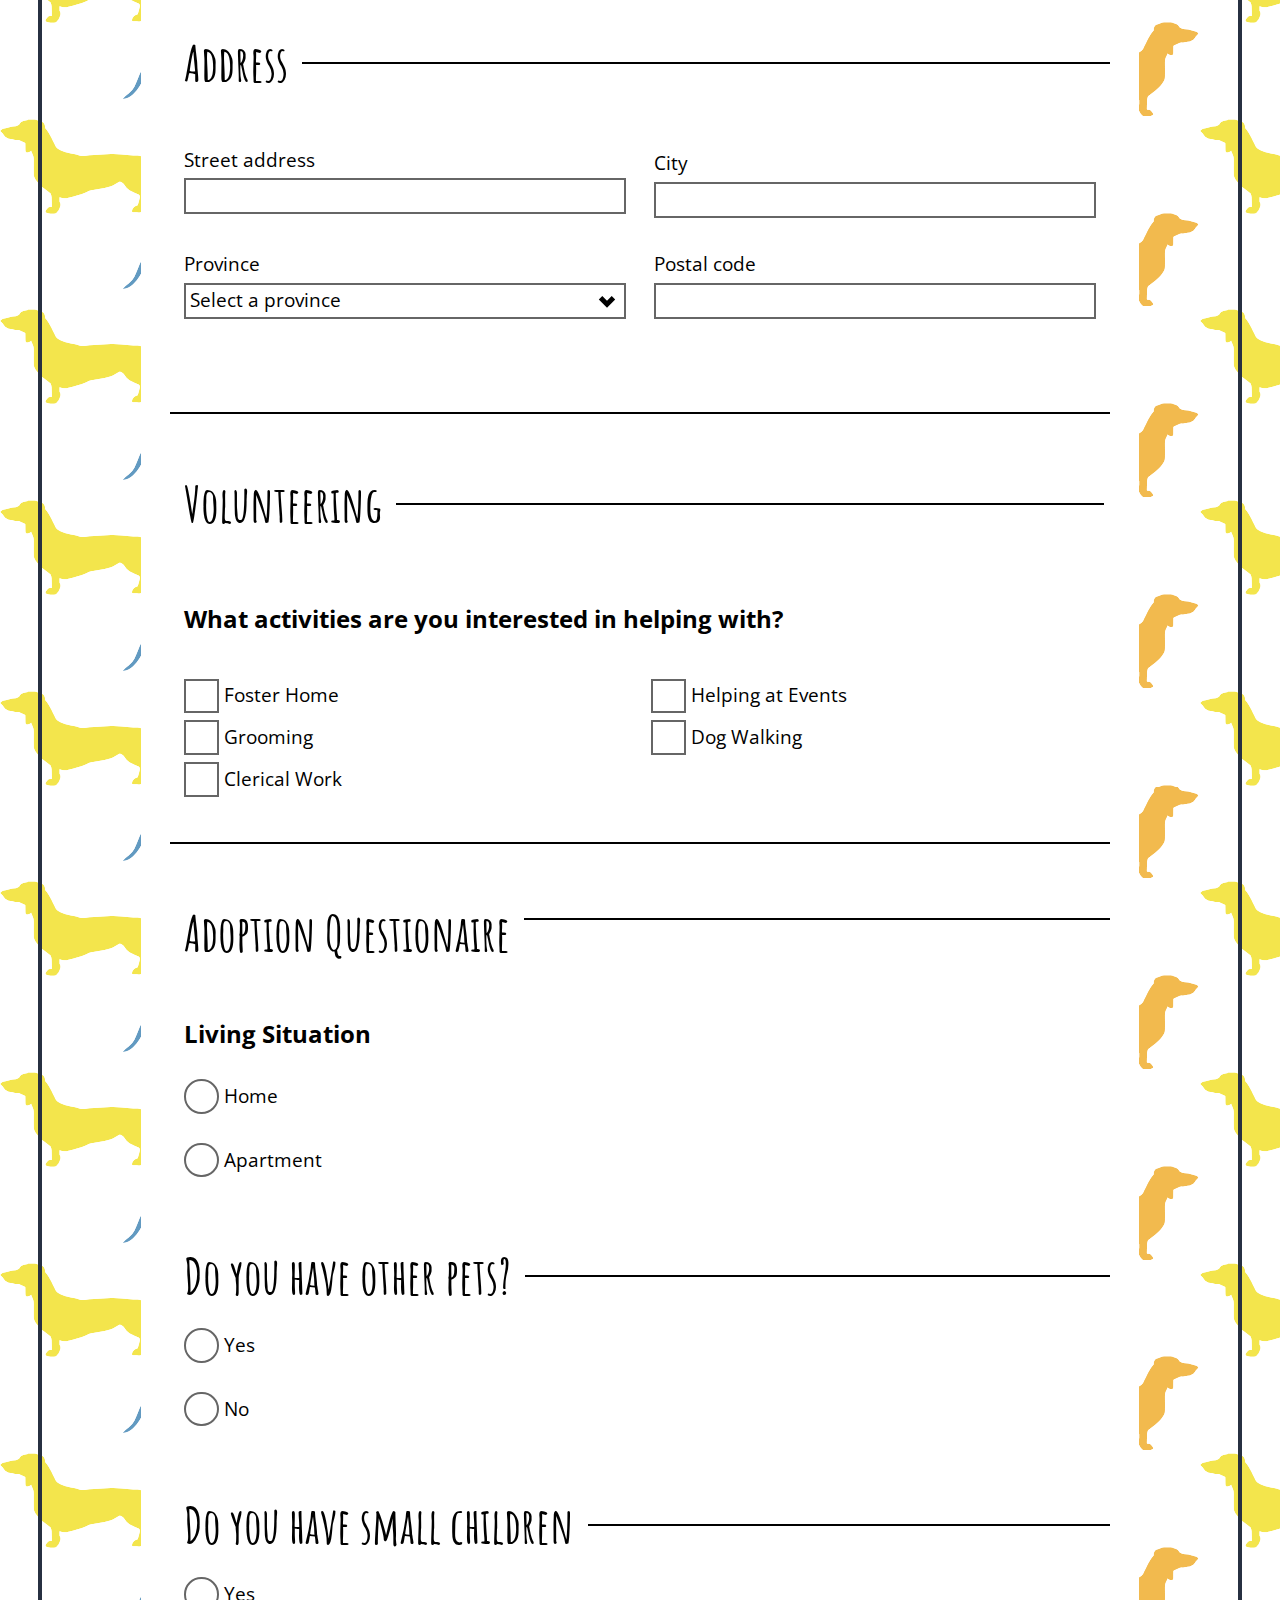
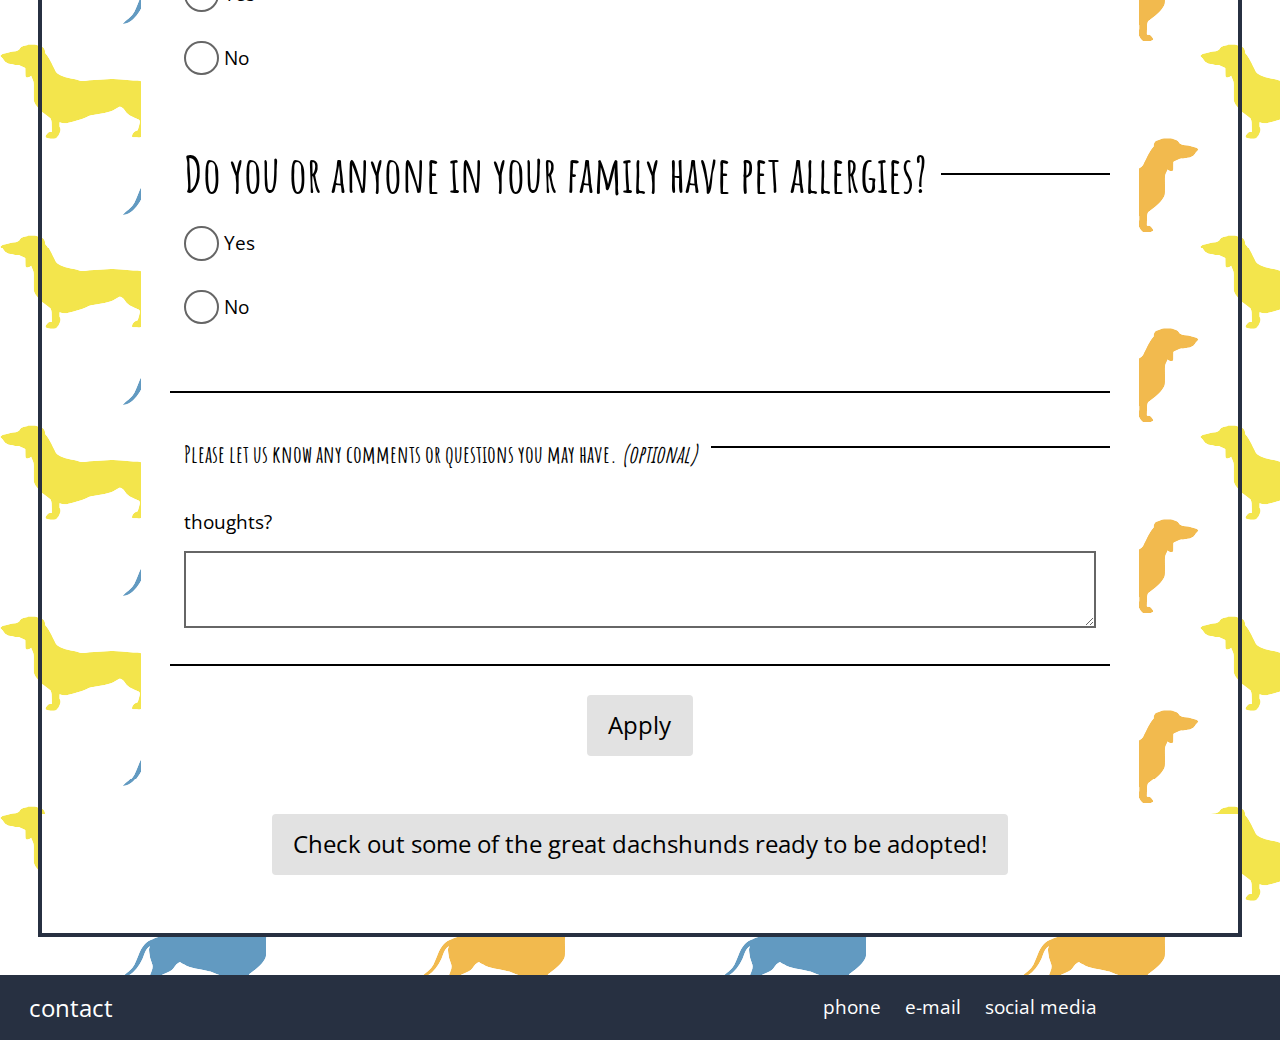
==== commit 65a5e72f: "Add some additional focus links" ====
--- a/adopt.html
+++ b/adopt.html
@@ -34,17 +34,17 @@
       </ul>
     </nav>
   </header>
-  <div class="relative">
+  <div class="relative" role="complementary" id="adopt-img" tabindex="0">
     <div class="embed embed-16by9">
-      <img class="embed-item img-flex" src="images/hugging.jpg" alt="">
+      <img class="embed-item img-flex" src="images/hugging.jpg" alt="" tabindex="0" aria-details="about-dachshunds">
     </div>
     <div class="call-to-action inline">
-      <a class="btn" href="adopt.html">
+      <a class="btn" href="adopt.html" id="adopt-btn" tabindex="0">
         <p class="push-0 giga bold">Adopt a dachshund!</p>
       </a>
     </div>
   </div>
-  <div class="deck">
+  <div class="deck" role="complementary" id="volunteer-header" tabindex="0">
     <div class="wrapper gutter-1-2">
       <h1 class="push-none max-length zetta pad-t text-center"><b>Adoption/Volunteer Application</b></h1>
       <p class="pad-t-1-2 max-length pad-b push mega"><b>dachshunds are some of the cutest dogs out there&mdash;we need your help to find them their forever home!</b></p>
@@ -206,6 +206,9 @@
       </div>
       <input type="hidden" name="_subject" value="">
     </form>
+    <div class="text-center pad-b card-btn">
+      <a class="btn btn-light giga push" href="rescues.html" aria-label="adopt">Check out some of the great dachshunds ready to be adopted!</a>
+    </div>
   </main>
   <footer role="contentinfo" id="footer" tabindex="0" class="pad-t-1-2 pad-b-1-2 grid grid-middle text-center list-group-inline">
     <div class="unit unit-s-1-2 unit-m-1-2 unit-s-1-2">
--- a/css/main.css
+++ b/css/main.css
@@ -25,6 +25,10 @@
 
 article a:focus {
   outline: 3px solid #000;
+}
+
+a {
+  text-decoration: none;
 }
 
 body {
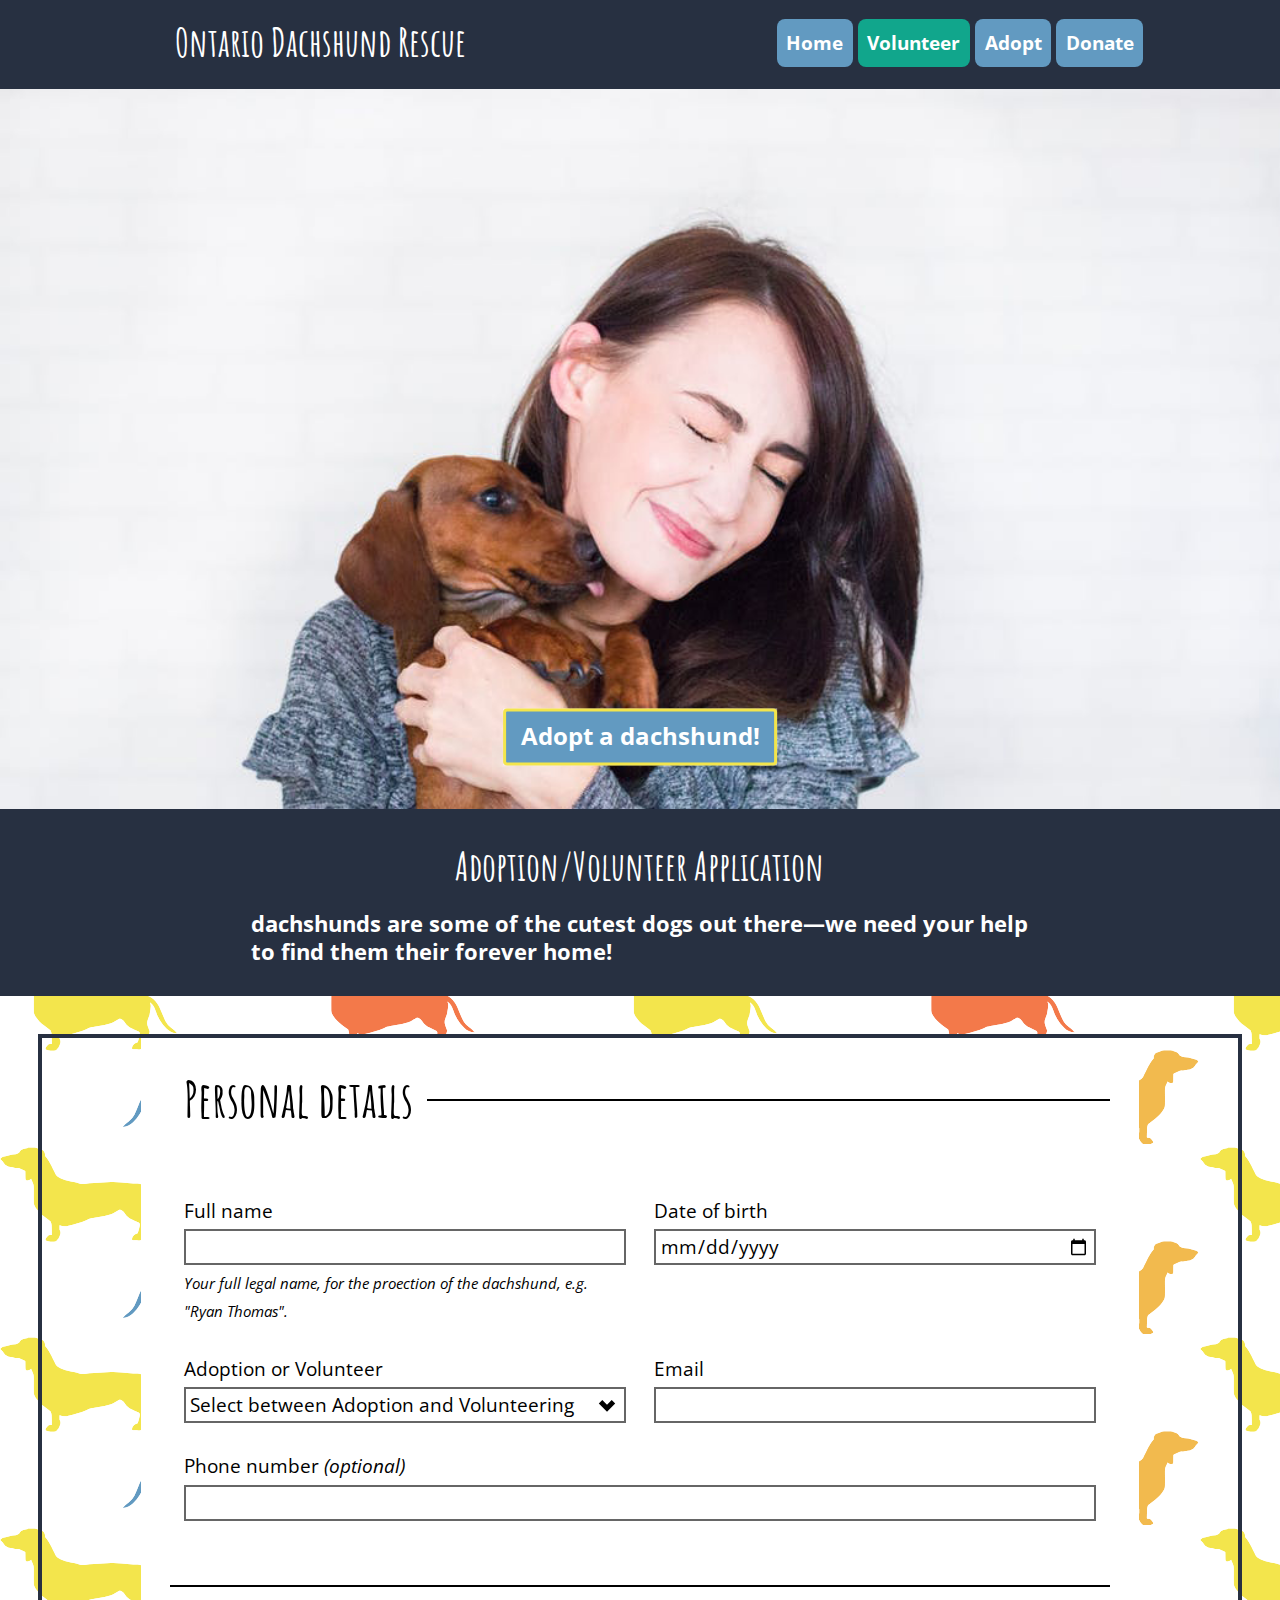
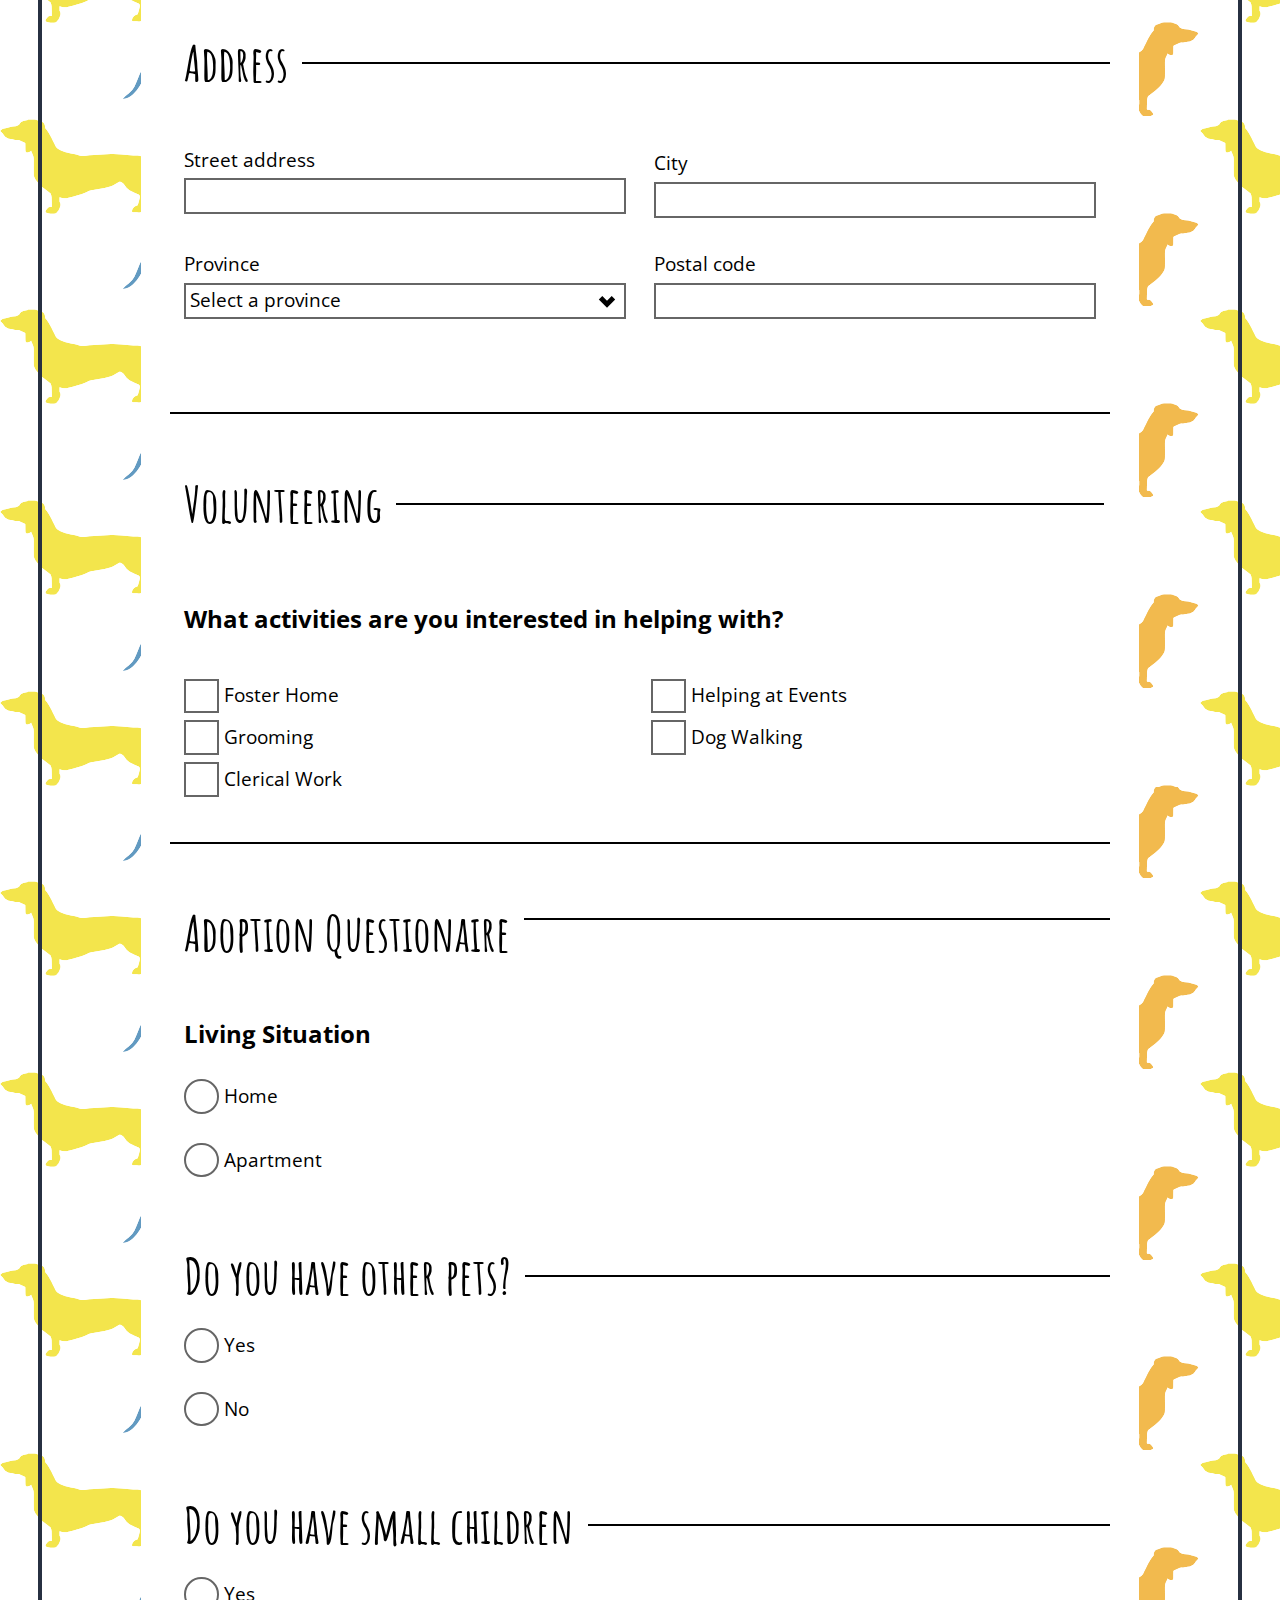
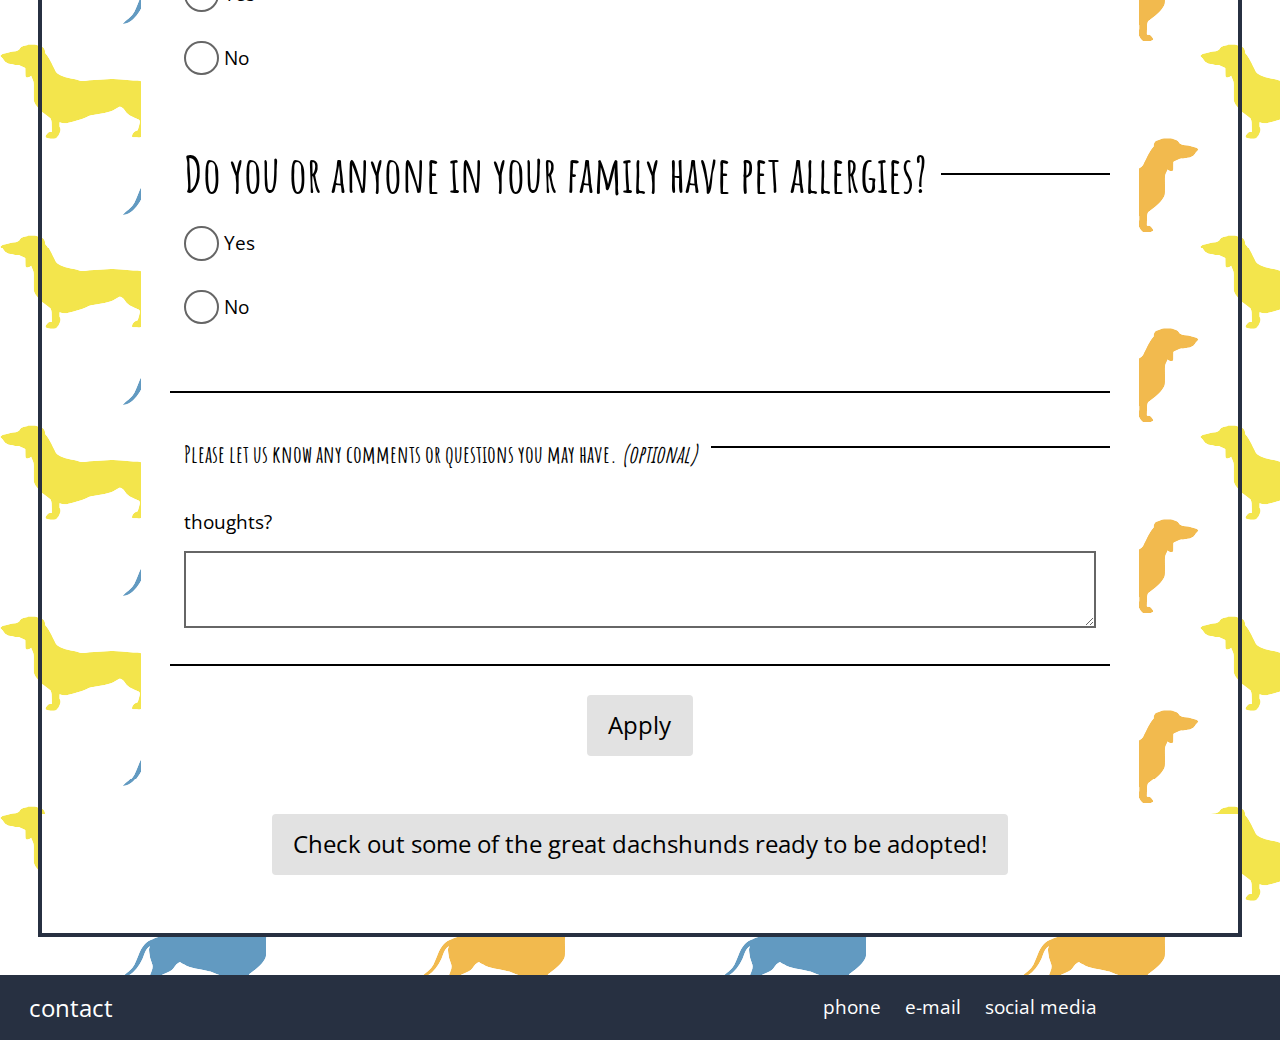
==== commit 606f02d4: "Make changes found during the testing session" ====
--- a/adopt.html
+++ b/adopt.html
@@ -24,13 +24,13 @@
   <header role="banner">
     <nav role="navigation" id="nav" tabindex="0" class="pad-t-1-2 pad-b-1-4 grid grid-middle text-center list-group-inline nav">
       <div class="unit unit-xs-1 unit-s-1 unit-m-1-2 unit-l-1-2 nav-h">
-        <p class="push-0 zetta inline">Ontario Dachshund Rescue</p>
+        <p class="push-0 zetta inline"><b>Ontario Dachshund Rescue</b></p>
       </div>
       <ul class="unit unit-xs-1 unit-s-1 unit-m-1-2 unit-l-1-2 list-group-inline push-0 nav-list">
         <li> <a class="link-box" href="index.html"><b>Home</b></a></li>
         <li class="current"><a class="link-box" href="adopt.html"><b>Volunteer</b></a></li>
         <li><a class="link-box" href="rescues.html"><b>Adopt</b></a></li>
-        <li><a class="link-box" href="donate.html"><b>Donate</b></a></li>
+        <li><a class="link-box" href="#"><b>Donate</b></a></li>
       </ul>
     </nav>
   </header>
--- a/css/main.css
+++ b/css/main.css
@@ -96,6 +96,10 @@
   font-family: "Amatic SC", cursive;
 }
 
+nav p {
+  font-family: "Amatic SC", cursive;
+}
+
 .bg-light-blue {
   background-color: #629ac1;
 }
@@ -163,13 +167,13 @@
 
 /* Card Hover Styling */
 
-.card h3 {
+.card h2 {
   background-color: #629ac1;
   color: #fff;
   margin: 0;
 }
 
-.card:hover h3 {
+.card:hover h2 {
   background-color: #273041;
 }
 
